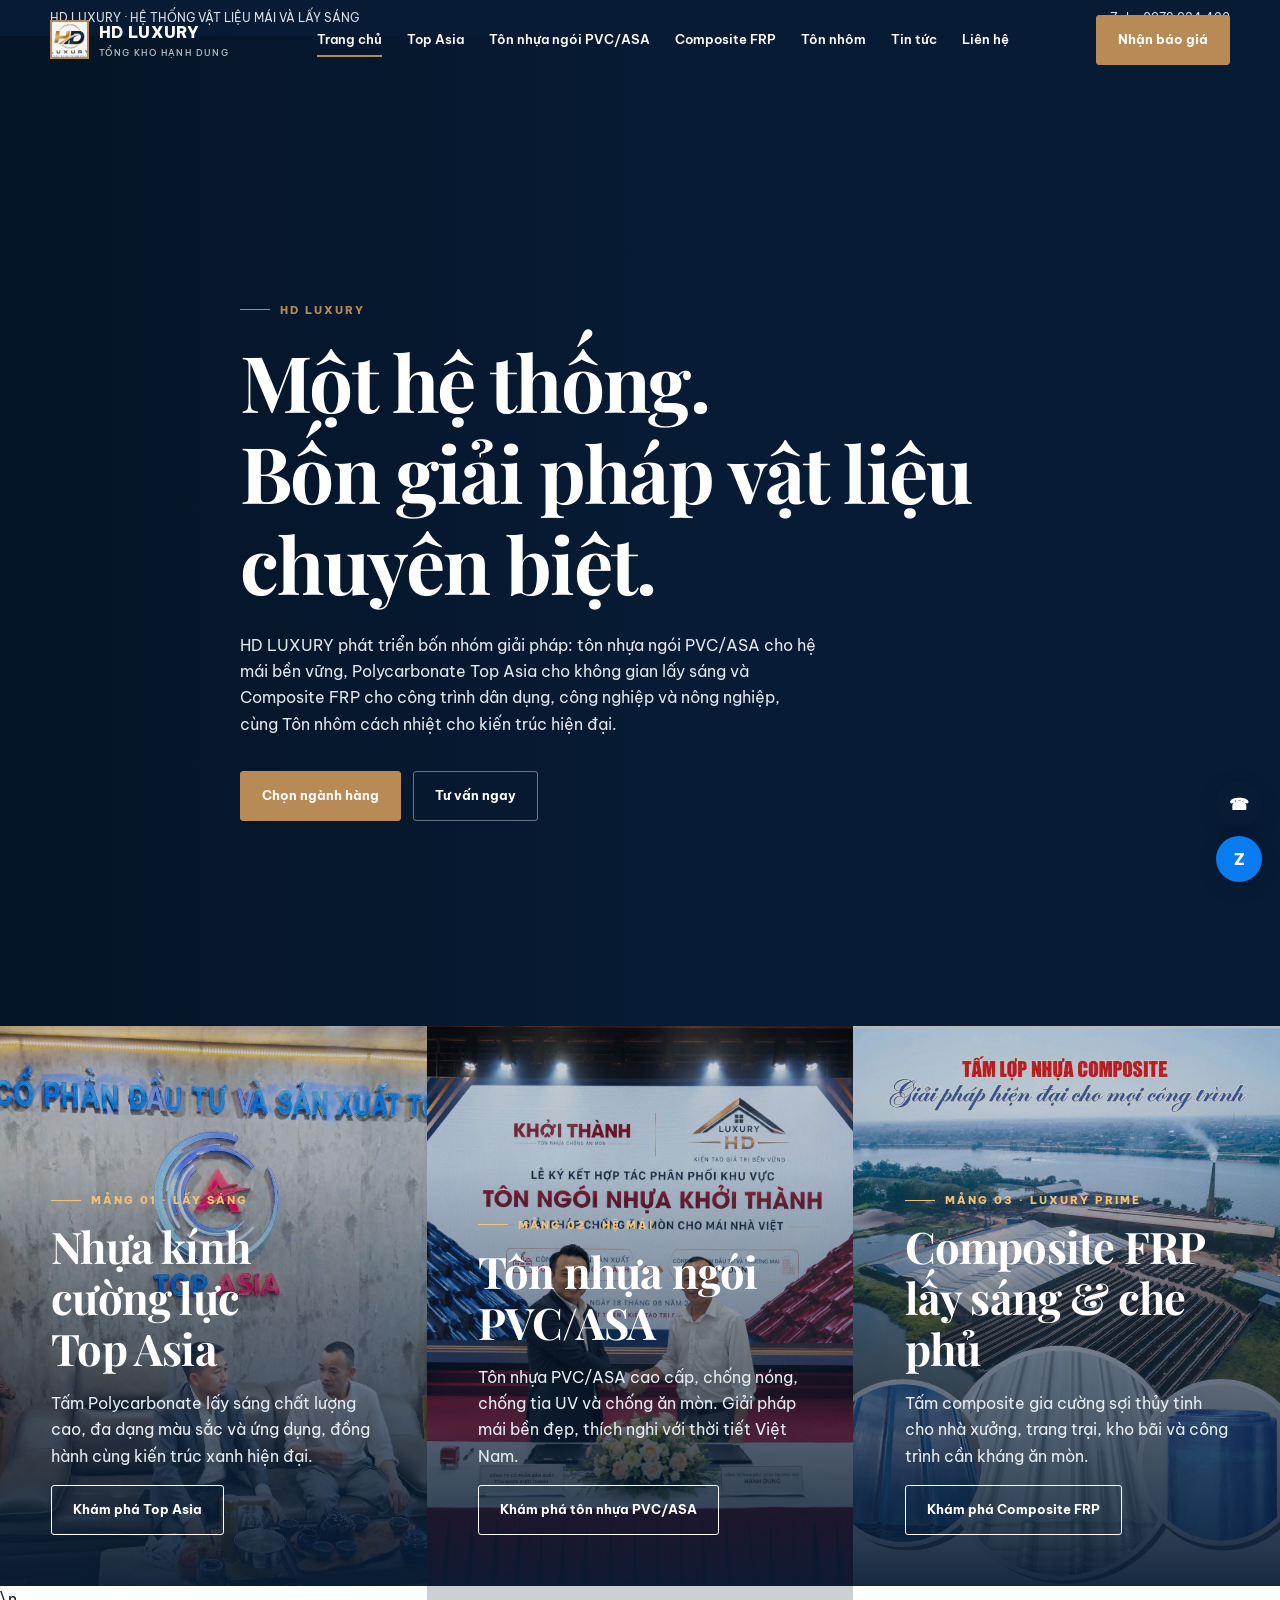
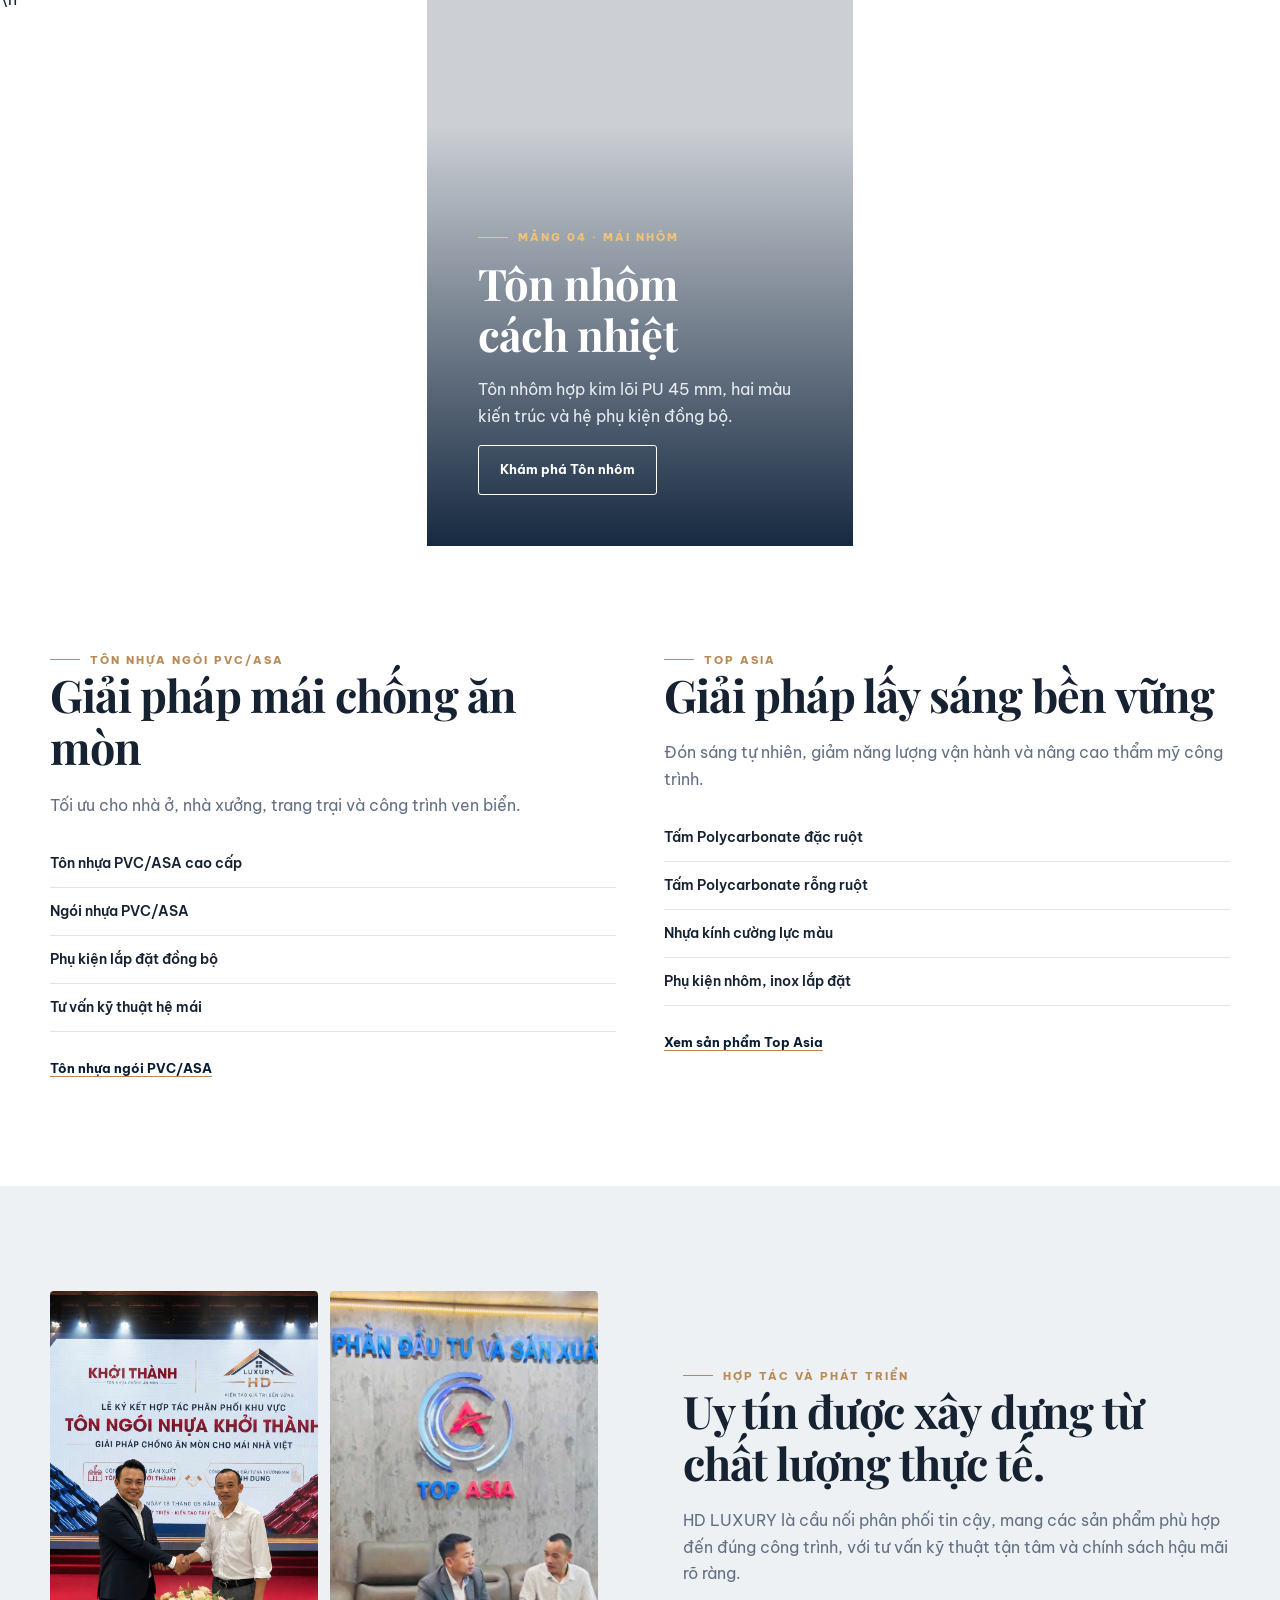
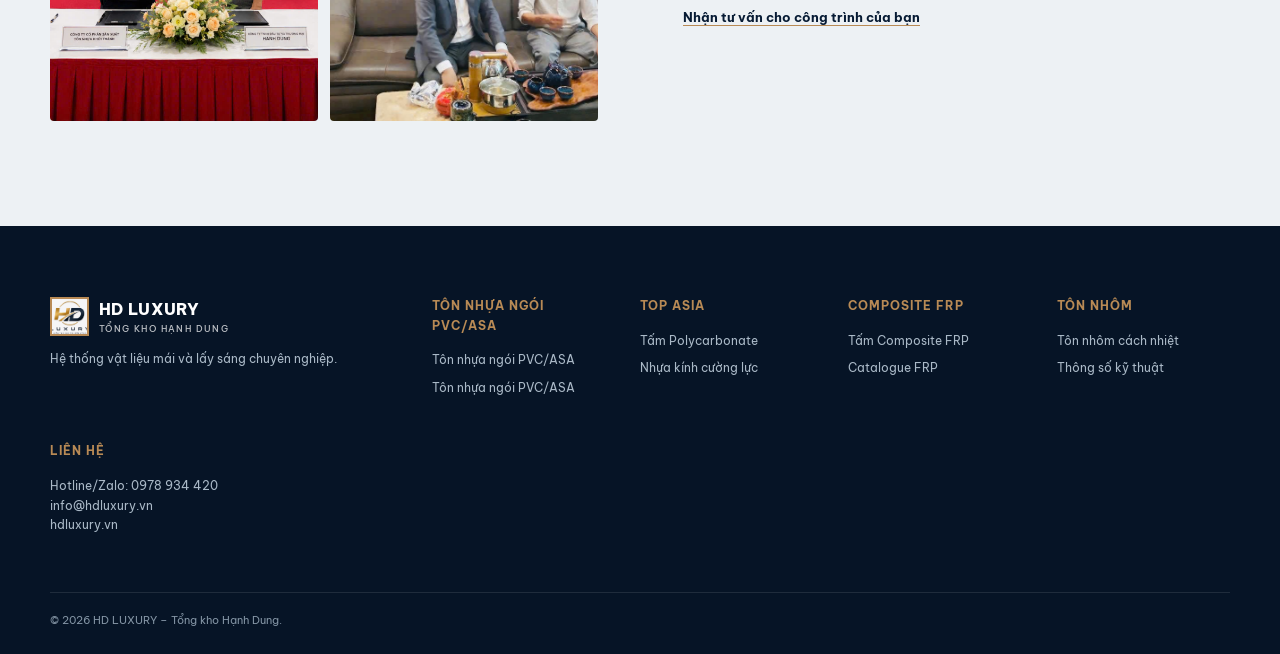
==== index.html @ 743b4749 "Add aluminum roofing to homepage" ====
<!doctype html>
<html lang="vi">
<head>
  <meta charset="utf-8">
  <meta name="viewport" content="width=device-width,initial-scale=1">
  <title>HD LUXURY | PVC/ASA, Polycarbonate, Composite FRP & Tôn nhôm</title>
  <meta name="description" content="HD LUXURY cung cấp tôn nhựa ngói PVC/ASA, tấm Polycarbonate Top Asia và Composite FRP cho công trình dân dụng, công nghiệp và nông nghiệp.">
  <link rel="canonical" href="https://hdluxury.vn/">
  <meta property="og:title" content="HD LUXURY | Bốn giải pháp vật liệu chuyên biệt">
  <meta property="og:description" content="Tôn nhựa ngói PVC/ASA, Polycarbonate Top Asia và Composite FRP cho mái và công trình lấy sáng.">
  <meta property="og:type" content="website">
  <meta property="og:image" content="https://hdluxury.vn/assets/composite-frp-cover.jpg">
  <link rel="stylesheet" href="styles.css">
  <style>
    .business-split{display:grid;grid-template-columns:repeat(3,minmax(0,1fr));min-height:650px}
    .business{position:relative;isolation:isolate;color:#fff;display:flex;align-items:end;padding:clamp(28px,4vw,64px);overflow:hidden}
    .business:before{content:'';position:absolute;inset:0;z-index:-1;background:linear-gradient(0deg,#071b34ef,#071b3435 75%)}
    .business:after{content:'';position:absolute;inset:0;z-index:-2;background:center/cover no-repeat;transition:transform .5s}
    .business:hover:after{transform:scale(1.04)}
    .business.khoi-thanh:after{background-image:url('assets/luxury-prime-asa.jpg')}
    .business.top-asia:after{background-image:url('assets/top-asia-hop-tac.jpg')}
    .business.composite-frp:after{background-image:url('assets/composite-frp/hero-composite.jpg')}
    .business .eyebrow{color:#f2c276}.business h2{font-size:clamp(30px,3.4vw,48px);margin:12px 0}.business p{max-width:450px;color:#e7edf2}.business .btn-outline{color:#fff;border-color:#fff}
    .two-columns{display:grid;grid-template-columns:1fr 1fr;gap:48px}.unit-list{list-style:none;padding:0;margin:22px 0}.unit-list li{border-bottom:1px solid var(--line);padding:12px 0;font-weight:600;font-size:14px}.footer-grid{grid-template-columns:2fr repeat(4,minmax(0,1fr))}
    @media(max-width:1000px){.business-split{grid-template-columns:1fr}.business{min-height:480px}.footer-grid{grid-template-columns:1fr 1fr}}
    @media(max-width:700px){.two-columns,.footer-grid{grid-template-columns:1fr}.business{min-height:510px}}
  </style>
</head>
<body>
  <div class="topbar"><div class="container"><span>HD LUXURY · HỆ THỐNG VẬT LIỆU MÁI VÀ LẤY SÁNG</span><span>Zalo: 0978 934 420</span></div></div>
  <header class="site-header"><nav class="nav container"><a class="logo" href="index.html"><b class="logo-mark">HD</b><span>HD LUXURY<small>TỔNG KHO HẠNH DUNG</small></span></a><div class="navlinks"><a class="active" href="index.html">Trang chủ</a><a href="khoi-thanh.html">Tôn nhựa ngói PVC/ASA</a><a href="top-asia.html">Top Asia</a><a href="composite-frp.html">Composite FRP</a><a href="ton-nhom.html">Tôn nhôm</a><a href="tin-tuc.html">Tin tức</a><a href="lien-he.html">Liên hệ</a></div><a class="btn" href="lien-he.html">Nhận báo giá</a><button class="mobile-toggle" aria-label="Mở menu">☰</button></nav></header>
  <main>
    <section class="hero"><div class="container hero-content"><div class="eyebrow">HD LUXURY</div><h1>Một hệ thống.<br>Bốn giải pháp vật liệu chuyên biệt.</h1><p>HD LUXURY phát triển bốn nhóm giải pháp: tôn nhựa ngói PVC/ASA cho hệ mái bền vững, Polycarbonate Top Asia cho không gian lấy sáng và Composite FRP cho công trình dân dụng, công nghiệp và nông nghiệp, cùng Tôn nhôm cách nhiệt cho kiến trúc hiện đại.</p><div class="hero-actions"><a class="btn" href="#thuong-hieu">Chọn ngành hàng</a><a class="btn btn-outline" href="lien-he.html">Tư vấn ngay</a></div></div></section>
    <section id="thuong-hieu" class="cta"><div class="business-split">
      <article class="business khoi-thanh"><div><div class="eyebrow">MẢNG 01 · HỆ MÁI</div><h2>Tôn nhựa ngói<br>PVC/ASA</h2><p>Tôn nhựa PVC/ASA cao cấp, chống nóng, chống tia UV và chống ăn mòn. Giải pháp mái bền đẹp, thích nghi với thời tiết Việt Nam.</p><a class="btn btn-outline" href="khoi-thanh.html">Khám phá tôn nhựa PVC/ASA</a></div></article>
      <article class="business top-asia"><div><div class="eyebrow">MẢNG 02 · LẤY SÁNG</div><h2>Nhựa kính cường lực<br>Top Asia</h2><p>Tấm Polycarbonate lấy sáng chất lượng cao, đa dạng màu sắc và ứng dụng, đồng hành cùng kiến trúc xanh hiện đại.</p><a class="btn btn-outline" href="top-asia.html">Khám phá Top Asia</a></div></article>
      <article class="business composite-frp"><div><div class="eyebrow">MẢNG 03 · LUXURY PRIME</div><h2>Composite FRP<br>lấy sáng & che phủ</h2><p>Tấm composite gia cường sợi thủy tinh cho nhà xưởng, trang trại, kho bãi và công trình cần kháng ăn mòn.</p><a class="btn btn-outline" href="composite-frp.html">Khám phá Composite FRP</a></div></article>\n      <article class="business ton-nhom"><div><div class="eyebrow">MẢNG 04 · MÁI NHÔM</div><h2>Tôn nhôm<br>cách nhiệt</h2><p>Tôn nhôm hợp kim lõi PU 45 mm, hai màu kiến trúc và hệ phụ kiện đồng bộ.</p><a class="btn btn-outline" href="ton-nhom.html">Khám phá Tôn nhôm</a></div></article>
    </div></section>
    <section><div class="container two-columns"><div><div class="eyebrow">Tôn nhựa ngói PVC/ASA</div><h2>Giải pháp mái chống ăn mòn</h2><p class="lead">Tối ưu cho nhà ở, nhà xưởng, trang trại và công trình ven biển.</p><ul class="unit-list"><li>Tôn nhựa PVC/ASA cao cấp</li><li>Ngói nhựa PVC/ASA</li><li>Phụ kiện lắp đặt đồng bộ</li><li>Tư vấn kỹ thuật hệ mái</li></ul><a class="text-link" href="khoi-thanh.html">Xem sản phẩm tôn nhựa PVC/ASA</a></div><div><div class="eyebrow">Top Asia</div><h2>Giải pháp lấy sáng bền vững</h2><p class="lead">Đón sáng tự nhiên, giảm năng lượng vận hành và nâng cao thẩm mỹ công trình.</p><ul class="unit-list"><li>Tấm Polycarbonate đặc ruột</li><li>Tấm Polycarbonate rỗng ruột</li><li>Nhựa kính cường lực màu</li><li>Phụ kiện nhôm, inox lắp đặt</li></ul><a class="text-link" href="top-asia.html">Xem sản phẩm Top Asia</a></div></div></section>
    <section class="intro"><div class="container intro-grid"><div class="image-frame"><img loading="lazy" alt="Lễ ký kết hợp tác phân phối khu vực" src="assets/ky-ket-khoi-thanh.jpg"></div><div><div class="eyebrow">Hợp tác và phát triển</div><h2>Uy tín được xây dựng từ chất lượng thực tế.</h2><p class="lead">HD LUXURY là cầu nối phân phối tin cậy, mang các sản phẩm phù hợp đến đúng công trình, với tư vấn kỹ thuật tận tâm và chính sách hậu mãi rõ ràng.</p><p><a class="text-link" href="lien-he.html">Nhận tư vấn cho công trình của bạn</a></p></div></div></section>
  </main>
  <footer class="footer"><div class="container footer-grid"><div><a class="logo" href="index.html"><b class="logo-mark">HD</b><span>HD LUXURY<small>TỔNG KHO HẠNH DUNG</small></span></a><p>Hệ thống vật liệu mái và lấy sáng chuyên nghiệp.</p></div><div><h4>Tôn nhựa ngói PVC/ASA</h4><ul><li><a href="khoi-thanh.html">Tôn nhựa PVC/ASA</a></li><li><a href="khoi-thanh.html">Ngói nhựa</a></li></ul></div><div><h4>Top Asia</h4><ul><li><a href="top-asia.html">Tấm Polycarbonate</a></li><li><a href="top-asia.html">Nhựa kính cường lực</a></li></ul></div><div><h4>Composite FRP</h4><ul><li><a href="composite-frp.html">Tấm Composite FRP</a></li><li><a href="documents/catalogue-composite-frp-hd-luxury.pdf" target="_blank" rel="noopener">Catalogue FRP</a></li></ul></div><div><h4>Tôn nhôm</h4><ul><li><a href="ton-nhom.html">Tôn nhôm cách nhiệt</a></li><li><a href="ton-nhom.html#thong-so">Thông số kỹ thuật</a></li></ul></div><div><h4>Liên hệ</h4><p>Hotline/Zalo: 0978 934 420<br><a href="mailto:info@hdluxury.vn">info@hdluxury.vn</a><br><a href="https://hdluxury.vn/">hdluxury.vn</a></p></div></div><div class="container copyright">© 2026 HD LUXURY – Tổng kho Hạnh Dung.</div></footer>
  <aside class="floating"><a class="call" href="tel:0978934420" aria-label="Gọi điện">☎</a><a class="zalo" href="https://zalo.me/0978934420" target="_blank" rel="noopener" aria-label="Zalo">Z</a></aside>
  <script src="script.js"></script>
</body>
</html>
---- styles.css ----
﻿@import url('https://fonts.googleapis.com/css2?family=Be+Vietnam+Pro:wght@400;500;600;700;800&family=Playfair+Display:wght@600;700&display=swap');
:root{--navy:#071b34;--navy2:#0d2a4b;--gold:#b88a55;--silver:#edf1f4;--ink:#162231;--muted:#637083;--line:#dfe5ea;--white:#fff;--r:18px}*{box-sizing:border-box}html{scroll-behavior:smooth}body{margin:0;font-family:'Be Vietnam Pro',sans-serif;color:var(--ink);line-height:1.65;background:#fff}a{text-decoration:none;color:inherit}img{max-width:100%;display:block}button,input,select,textarea{font:inherit}.container{width:min(1180px,calc(100% - 40px));margin:auto}.topbar{background:var(--navy);color:#d9e0e8;font-size:12px;padding:8px 0}.topbar .container{display:flex;justify-content:space-between;gap:20px}.site-header{height:80px;position:fixed;z-index:30;top:0;width:100%;color:#fff;transition:.3s}.site-header.scrolled{height:68px;background:#fff;color:var(--navy);box-shadow:0 4px 20px #06142612}.nav{height:100%;display:flex;align-items:center;justify-content:space-between}.logo{display:flex;align-items:center;gap:10px;font-weight:800;letter-spacing:.3px}.logo-mark{width:39px;height:39px;border:2px solid var(--gold);display:grid;place-items:center;color:transparent;font-family:serif;font-size:22px;background:url('assets/logo-luxury-hd.jpg') center 35%/210% auto no-repeat}.hero{background:linear-gradient(90deg,#041324e8 0%,#071b3494 56%,#071b342e 100%),url('assets/luxury-prime-asa.jpg') center 42%/cover}.hero video{display:none}.logo small{display:block;font-weight:500;font-size:9px;letter-spacing:1.4px;color:inherit;opacity:.72}.navlinks{display:flex;gap:25px;align-items:center;font-size:13px;font-weight:600}.navlinks a{padding:8px 0;position:relative}.navlinks a:after{content:'';height:2px;width:0;position:absolute;bottom:2px;left:0;background:var(--gold);transition:.2s}.navlinks a:hover:after,.navlinks a.active:after{width:100%}.btn{display:inline-flex;align-items:center;justify-content:center;gap:8px;border:1px solid var(--gold);padding:13px 21px;border-radius:3px;background:var(--gold);color:#fff;font-size:13px;font-weight:700;transition:.25s;cursor:pointer}.btn:hover{background:#9c6f40;border-color:#9c6f40;transform:translateY(-2px)}.btn-outline{background:transparent;color:inherit}.hero{min-height:100vh;background:var(--navy);position:relative;isolation:isolate;display:grid;align-items:end;color:white;overflow:hidden}.hero video,.hero:after{position:absolute;inset:0;width:100%;height:100%;object-fit:cover}.hero:after{content:'';background:linear-gradient(90deg,#041324df 0%,#071b348c 53%,#071b3429 100%);z-index:-1}.hero video{z-index:-2}.hero-content{padding:160px 0 100px;max-width:800px}.eyebrow{font-size:11px;letter-spacing:2px;text-transform:uppercase;color:var(--gold);font-weight:800;display:flex;align-items:center;gap:10px}.eyebrow:before{content:'';height:1px;width:30px;background:currentColor}h1,h2,h3{line-height:1.17;margin:0}h1{font-family:'Playfair Display',serif;font-size:clamp(43px,6.2vw,78px);margin:17px 0 22px;letter-spacing:-1.6px}h2{font-family:'Playfair Display',serif;font-size:clamp(30px,3.5vw,47px);letter-spacing:-.8px}.hero p{max-width:580px;color:#e1e8ee;font-size:16px}.hero-actions{display:flex;gap:12px;margin-top:34px;flex-wrap:wrap}.hero .btn-outline{color:#fff;border-color:#ffffff66}.hero-stats{position:absolute;bottom:0;right:max(20px,calc((100% - 1180px)/2));display:flex;background:#ffffffed;color:var(--navy)}.hero-stats div{padding:17px 26px;border-left:1px solid var(--line);min-width:132px;font-size:11px}.hero-stats strong{display:block;font-size:22px;font-family:'Playfair Display',serif;color:var(--gold)}section{padding:105px 0}.lead{color:var(--muted);max-width:610px;margin:18px 0 0}.split-title{display:flex;align-items:end;justify-content:space-between;gap:30px;margin-bottom:43px}.text-link{color:var(--navy);font-weight:700;font-size:13px;border-bottom:1px solid var(--gold)}.product-grid{display:grid;grid-template-columns:repeat(4,1fr);gap:18px}.product-card{background:#fff;border:1px solid var(--line);border-radius:var(--r);overflow:hidden;transition:.3s}.product-card:hover{transform:translateY(-6px);box-shadow:0 15px 35px #0a203415}.product-card img{aspect-ratio:1.15;object-fit:cover}.card-content{padding:20px}.tag{font-size:10px;letter-spacing:1px;color:var(--gold);font-weight:800;text-transform:uppercase}.card-content h3{font-size:17px;margin:7px 0}.card-content p{font-size:13px;color:var(--muted);margin:0 0 12px}.arrow{font-size:20px;color:var(--gold)}.intro{background:var(--silver)}.intro-grid{display:grid;grid-template-columns:1fr 1fr;align-items:center;gap:85px}.image-frame{position:relative}.image-frame img{border-radius:4px;height:530px;width:100%;object-fit:cover}.image-frame:after{content:'';position:absolute;border:1px solid var(--gold);width:75%;height:83%;left:-18px;bottom:-18px;z-index:-1}.numbers{display:grid;grid-template-columns:repeat(3,1fr);margin-top:32px;border-top:1px solid #ced6dc}.numbers div{padding:17px 10px 0 0}.numbers strong{font:700 31px 'Playfair Display';color:var(--navy);display:block}.numbers span{font-size:11px;color:var(--muted)}.feature-bar{background:var(--navy);color:#fff;padding:40px 0}.feature-grid{display:grid;grid-template-columns:repeat(4,1fr);gap:28px}.feature{display:flex;gap:13px}.feature i{width:39px;height:39px;display:grid;place-items:center;border:1px solid #ffffff3b;color:var(--gold);font-style:normal;font-size:19px}.feature strong{font-size:13px;display:block}.feature span{font-size:11px;color:#bdc8d4;display:block}.projects{display:grid;grid-template-columns:1.35fr 1fr 1fr;gap:16px}.project{height:350px;position:relative;overflow:hidden;border-radius:4px;background:var(--navy)}.project:first-child{height:500px;grid-row:span 2}.project img{width:100%;height:100%;object-fit:cover;transition:.5s}.project:hover img{transform:scale(1.05)}.project:after{content:'';position:absolute;inset:40% 0 0;background:linear-gradient(transparent,#071b34d9)}.project-label{position:absolute;z-index:1;bottom:22px;left:22px;color:#fff}.project-label small{font-size:10px;color:#d4ae80;text-transform:uppercase;letter-spacing:1px}.project-label h3{font-size:17px;margin-top:4px}.cta{padding:0}.cta-inner{background:linear-gradient(105deg,var(--navy),#17446d),url('https://images.unsplash.com/photo-1503387762-592deb58ef4e?auto=format&fit=crop&w=1800&q=80') center/cover;background-blend-mode:overlay;color:white;padding:70px 8%;display:flex;align-items:center;justify-content:space-between;gap:25px}.cta h2{max-width:600px}.cta p{color:#cfdae4}.news-grid{display:grid;grid-template-columns:1.6fr 1fr 1fr;gap:19px}.article{border-bottom:1px solid var(--line);padding-bottom:14px}.article img{aspect-ratio:1.55;object-fit:cover;border-radius:5px;margin-bottom:16px}.article:first-child img{aspect-ratio:1.7}.article time{font-size:11px;color:var(--gold);font-weight:700}.article h3{font-size:16px;margin:5px 0}.article p{font-size:13px;color:var(--muted);margin:4px 0}.footer{background:#061426;color:#d5dee7;padding:70px 0 25px}.footer-grid{display:grid;grid-template-columns:1.5fr 1fr 1fr 1.1fr;gap:35px}.footer .logo{color:#fff}.footer p,.footer li{font-size:12px;color:#aab9c7}.footer h4{font-size:12px;text-transform:uppercase;letter-spacing:1px;color:var(--gold);margin:0 0 15px}.footer ul{list-style:none;margin:0;padding:0}.footer li{margin:8px 0}.copyright{margin-top:45px;border-top:1px solid #ffffff1a;padding-top:18px;font-size:11px;color:#8394a4}.floating{position:fixed;z-index:20;right:18px;bottom:18px;display:grid;gap:9px}.floating a{width:46px;height:46px;border-radius:50%;display:grid;place-items:center;color:white;font-weight:800;box-shadow:0 5px 18px #0014263d}.call{background:var(--navy)}.zalo{background:#087cf0}.mess{background:#1686fb}.page-hero{height:430px;background:linear-gradient(#041324ba,#041324ba),url('assets/ky-ket-khoi-thanh.jpg') center/cover;color:#fff;display:grid;align-items:end}.page-hero .container{padding-bottom:65px}.page-hero h1{font-size:55px;margin:10px 0}.breadcrumb{font-size:12px;color:#d6e0e7}.breadcrumb a{color:#d5ad80}.section-small{padding:75px 0}.form-area{background:var(--silver)}.form-grid{display:grid;grid-template-columns:1fr 1fr;gap:45px}.form-card{background:#fff;padding:32px;border-radius:7px;box-shadow:0 8px 30px #0014260c}.field{width:100%;border:1px solid var(--line);padding:12px;margin-bottom:12px;border-radius:3px;outline:none}.field:focus{border-color:var(--gold)}.filters{display:flex;gap:9px;flex-wrap:wrap;margin-bottom:30px}.filter{background:#fff;border:1px solid var(--line);padding:9px 14px;font-size:12px;cursor:pointer}.filter.active,.filter:hover{background:var(--navy);color:#fff;border-color:var(--navy)}.search{max-width:360px;padding:11px 14px;border:1px solid var(--line);width:100%;margin-bottom:25px}.map{height:370px;background:linear-gradient(#071b3466,#071b3466),url('https://images.unsplash.com/photo-1517245386807-bb43f82c33c4?auto=format&fit=crop&w=1400&q=80') center/cover;display:grid;place-items:center;color:#fff;text-align:center}.map div{background:#071b34e6;padding:25px}.mobile-toggle{display:none;background:none;border:0;color:inherit;font-size:25px}@media(max-width:850px){.navlinks{display:none}.navlinks.open{display:flex;position:absolute;top:68px;left:0;right:0;padding:20px;background:#fff;color:var(--navy);flex-direction:column;align-items:flex-start;box-shadow:0 10px 20px #0001}.mobile-toggle{display:block}.topbar{display:none}.site-header{height:68px}.product-grid{grid-template-columns:repeat(2,1fr)}.intro-grid,.form-grid{grid-template-columns:1fr;gap:35px}.image-frame img{height:370px}.feature-grid{grid-template-columns:repeat(2,1fr)}.projects{grid-template-columns:1fr 1fr}.project:first-child{grid-column:span 2;height:390px}.news-grid{grid-template-columns:1fr 1fr}.article:first-child{grid-column:span 2}.footer-grid{grid-template-columns:1fr 1fr}.hero-stats{display:none}section{padding:75px 0}}@media(max-width:520px){.container{width:min(100% - 28px,1180px)}h1{font-size:43px}.hero-content{padding-top:130px}.product-grid,.feature-grid,.news-grid,.projects,.footer-grid{grid-template-columns:1fr}.project:first-child,.article:first-child{grid-column:auto}.project,.project:first-child{height:270px}.split-title{align-items:start;flex-direction:column;gap:12px}.cta-inner{padding:52px 28px;align-items:flex-start;flex-direction:column}.numbers{grid-template-columns:1fr 1fr}.page-hero{height:340px}.page-hero h1{font-size:42px}.footer-grid{gap:22px}}




.business.khoi-thanh:after{background-image:url('assets/ky-ket-khoi-thanh-moi.jpg')!important}
.business-split{grid-template-columns:1fr}.business.top-asia{order:-1}.business-split .business{min-height:560px}
.intro .image-frame{display:grid;grid-template-columns:repeat(2,minmax(0,1fr));gap:12px}.intro .image-frame img{height:430px}@media(max-width:700px){.intro .image-frame{grid-template-columns:1fr}.intro .image-frame img{height:330px}}
.footer-contact{display:flex;justify-content:center;flex-wrap:wrap;gap:10px;padding:18px 20px 0;color:#c5cfda;font-size:13px}.footer-contact a{color:#fff;text-decoration:none}.footer-contact a:hover{text-decoration:underline}.footer .copyright a{color:inherit}
.quote-form label{display:block;margin:2px 0 6px;font-size:12px;font-weight:700;color:var(--navy)}.quote-form .btn{width:100%;min-height:48px}.form-note{margin:13px 0 0;color:var(--muted);font-size:11px;line-height:1.55}.form-honeypot{position:absolute!important;left:-10000px!important;width:1px!important;height:1px!important;overflow:hidden!important}.thank-you{min-height:calc(100vh - 120px);display:grid;place-items:center;background:var(--silver);padding-top:150px}.thank-you-card{width:min(650px,100%);padding:48px;background:#fff;border-radius:8px;box-shadow:0 12px 35px #00142612;text-align:center}.thank-you-card .eyebrow{justify-content:center}.thank-you-card h1{font-size:clamp(34px,5vw,54px);color:var(--navy)}.thank-you-card p{color:var(--muted)}.thank-you-actions{display:flex;justify-content:center;gap:12px;flex-wrap:wrap;margin-top:28px}@media(max-width:520px){.form-card{padding:24px 18px}.thank-you{padding-top:110px}.thank-you-card{padding:34px 20px}.thank-you-actions .btn{width:100%}}

/* Composite FRP */
body.frp-page{overflow-x:hidden}.frp-page .site-header{position:fixed}.frp-hero{min-height:760px;padding:0;position:relative;display:grid;align-items:end;color:#fff;background:linear-gradient(90deg,#031426ee 0%,#071b34b8 54%,#071b3438 100%),url('assets/composite-frp/hero-composite.jpg') center/cover}.frp-hero-content{padding:175px 0 145px}.frp-kicker{display:inline-flex;align-items:center;gap:10px;color:#e6bf89;font-size:11px;font-weight:800;letter-spacing:2px}.frp-kicker:before{content:'';width:32px;height:1px;background:currentColor}.frp-hero h1{max-width:850px;margin:18px 0 24px}.frp-hero p{max-width:690px;color:#e2e9ef;font-size:17px}.frp-contact-link{display:inline-flex;align-items:center;padding:12px 4px;border-bottom:1px solid #d2ad7d;color:#fff;font-size:13px;font-weight:700}.frp-hero-facts{position:absolute;right:max(20px,calc((100% - 1180px)/2));bottom:0;display:grid;grid-template-columns:repeat(3,1fr);max-width:760px;background:#fff;color:var(--navy);box-shadow:0 14px 40px #0014262c}.frp-hero-facts div{padding:22px 25px;border-left:1px solid var(--line)}.frp-hero-facts strong,.frp-hero-facts span{display:block}.frp-hero-facts strong{font:700 18px 'Playfair Display',serif;color:var(--gold)}.frp-hero-facts span{margin-top:4px;font-size:10px;color:var(--muted)}
.frp-intro{background:#fff}.frp-intro-grid{display:grid;grid-template-columns:1fr 1fr;gap:80px;align-items:center}.frp-intro-grid p:not(.lead){color:var(--muted);font-size:14px}.frp-inline-actions{display:flex;flex-wrap:wrap;gap:24px;margin-top:28px}.frp-feature-image{margin:0;position:relative}.frp-feature-image img{width:100%;height:520px;object-fit:cover}.frp-feature-image figcaption{position:absolute;left:20px;right:20px;bottom:18px;padding:12px 15px;background:#061a2ddb;color:#fff;font-size:12px}.frp-benefit-section{background:var(--silver)}.frp-benefit-grid{display:grid;grid-template-columns:repeat(3,1fr);gap:16px}.frp-benefit-grid article{min-height:215px;padding:27px;background:#fff;border-top:3px solid transparent;transition:.25s}.frp-benefit-grid article:hover{border-top-color:var(--gold);transform:translateY(-4px);box-shadow:0 12px 28px #00142612}.frp-benefit-grid span{color:var(--gold);font:700 14px 'Playfair Display',serif}.frp-benefit-grid h3{margin:20px 0 10px;color:var(--navy);font-size:19px}.frp-benefit-grid p{margin:0;color:var(--muted);font-size:13px}
.frp-products-section{background:#fff}.frp-product-grid{display:grid;grid-template-columns:repeat(3,1fr);gap:20px}.frp-product-card{overflow:hidden;background:#fff;border:1px solid var(--line);border-radius:5px}.frp-product-card img{width:100%;height:250px;object-fit:cover}.frp-product-card>div{padding:22px}.frp-product-card span{color:var(--gold);font-size:10px;font-weight:800;letter-spacing:1.2px}.frp-product-card h3{margin:7px 0 10px;color:var(--navy);font-size:18px}.frp-product-card p{margin:0;color:var(--muted);font-size:13px}.frp-spec-section{background:var(--navy);color:#fff}.frp-spec-grid{display:grid;grid-template-columns:.8fr 1.2fr;gap:70px;align-items:start}.frp-spec-section h2{color:#fff}.frp-spec-section .lead{color:#c9d5df;margin-bottom:28px}.frp-spec-list{border-top:1px solid #ffffff2b}.frp-spec-list div{display:grid;grid-template-columns:.85fr 1.15fr;gap:20px;padding:17px 0;border-bottom:1px solid #ffffff2b}.frp-spec-list b{color:#f0c990;font-size:13px}.frp-spec-list span{color:#d2dce5;font-size:12px}
.frp-application-section{background:#fff}.frp-application-grid{display:grid;grid-template-columns:1.2fr .8fr;gap:22px}.frp-application-main{margin:0;position:relative;min-height:560px;overflow:hidden}.frp-application-main img{width:100%;height:100%;position:absolute;inset:0;object-fit:cover}.frp-application-main:after{content:'';position:absolute;inset:45% 0 0;background:linear-gradient(transparent,#061a2de8)}.frp-application-main figcaption{position:absolute;z-index:1;left:30px;right:30px;bottom:28px;color:#fff}.frp-application-main b,.frp-application-main span{display:block}.frp-application-main b{font:700 25px 'Playfair Display',serif}.frp-application-main span{margin-top:6px;color:#dce5ec;font-size:13px}.frp-application-list{display:grid;grid-template-columns:1fr 1fr;gap:14px}.frp-application-list article{padding:24px;background:var(--silver);border-bottom:2px solid var(--gold)}.frp-application-list b{color:var(--navy);font-size:14px}.frp-application-list p{margin:9px 0 0;color:var(--muted);font-size:12px}.frp-process-section{background:#f8f5ef}.frp-process-section h2{margin-bottom:35px}.frp-process{display:grid;grid-template-columns:repeat(4,1fr);gap:1px;background:#d8dfe5}.frp-process>div{padding:27px;background:#fff}.frp-process span,.frp-process b{display:block}.frp-process span{margin-bottom:30px;color:var(--gold);font:700 26px 'Playfair Display',serif}.frp-process b{color:var(--navy);font-size:14px}.frp-process p{margin:9px 0 0;color:var(--muted);font-size:12px}.frp-catalogue-section{padding:0;background:#fff}.frp-catalogue-card{padding:70px 6%;display:flex;align-items:center;justify-content:space-between;gap:40px;background:linear-gradient(105deg,#edf1f4,#e6ded0)}.frp-catalogue-card>div:first-child{max-width:680px}.frp-catalogue-card p{margin:0;color:var(--muted)}.frp-catalogue-actions{display:flex;flex-direction:column;gap:10px;min-width:220px}.frp-catalogue-actions .btn-outline{color:var(--navy)}.frp-page .footer-grid{grid-template-columns:1.6fr 1fr 1fr 1.2fr}
@media(max-width:950px){.frp-hero{min-height:700px}.frp-hero-facts{left:20px;right:20px;max-width:none}.frp-intro-grid,.frp-spec-grid{grid-template-columns:1fr;gap:45px}.frp-benefit-grid,.frp-product-grid{grid-template-columns:repeat(2,1fr)}.frp-application-grid{grid-template-columns:1fr}.frp-application-main{min-height:430px}.frp-process{grid-template-columns:repeat(2,1fr)}.frp-page .footer-grid{grid-template-columns:1fr 1fr}}
@media(max-width:700px){.frp-page .logo small{display:none}.frp-hero{min-height:690px;background-position:58% center}.frp-hero-content{padding:135px 0 205px}.frp-hero h1{font-size:43px}.frp-hero p{font-size:15px}.frp-hero .hero-actions .btn{width:100%}.frp-contact-link{justify-content:center;width:100%}.frp-hero-facts{grid-template-columns:1fr}.frp-hero-facts div{padding:11px 16px;border-left:0;border-top:1px solid var(--line)}.frp-hero-facts strong{font-size:15px}.frp-hero-facts span{font-size:9px}.frp-intro-grid{gap:32px}.frp-feature-image img{height:360px}.frp-benefit-grid,.frp-product-grid,.frp-application-list,.frp-process,.frp-page .footer-grid{grid-template-columns:1fr}.frp-benefit-grid article{min-height:auto}.frp-product-card img{height:230px}.frp-spec-list div{grid-template-columns:1fr;gap:5px}.frp-application-main{min-height:360px}.frp-catalogue-card{padding:48px 24px;align-items:stretch;flex-direction:column}.frp-catalogue-actions{min-width:0}.frp-catalogue-actions .btn{width:100%}.frp-page .floating{bottom:12px;right:12px}.frp-page .floating a{width:42px;height:42px}}
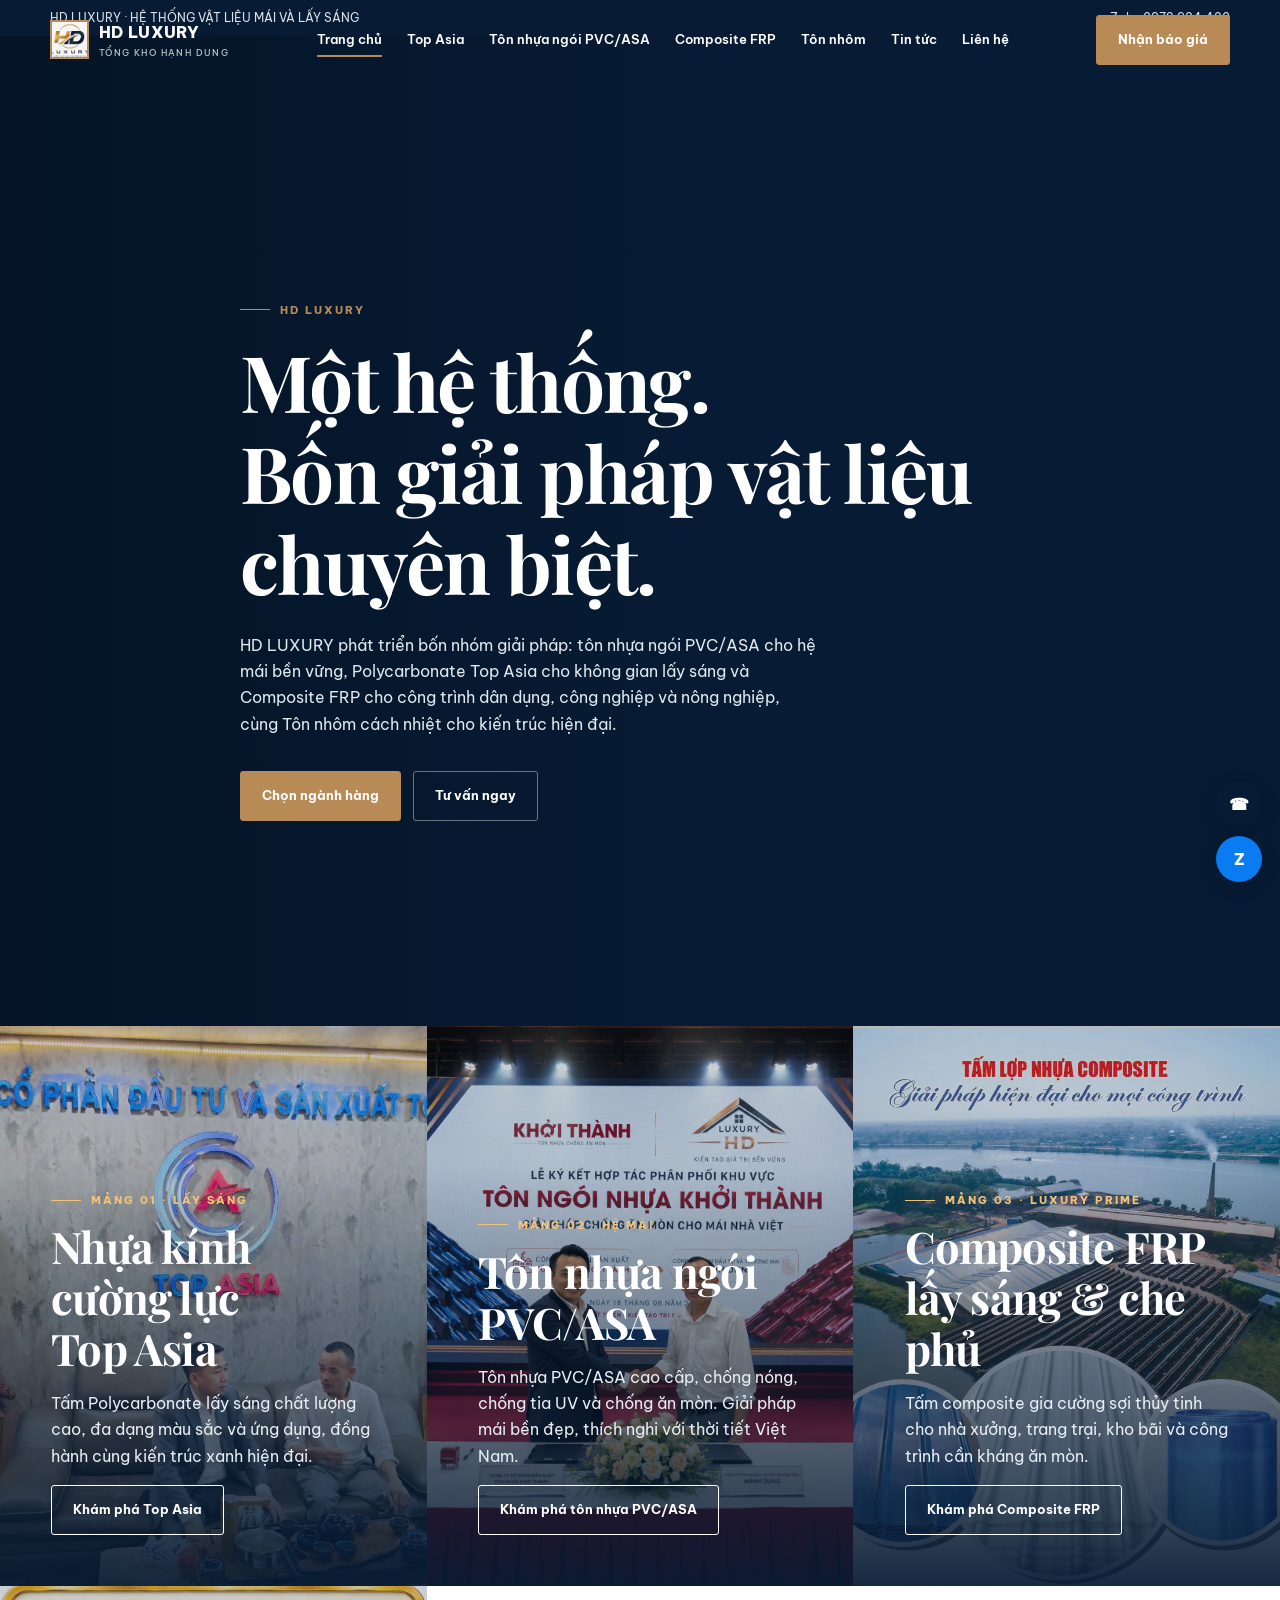
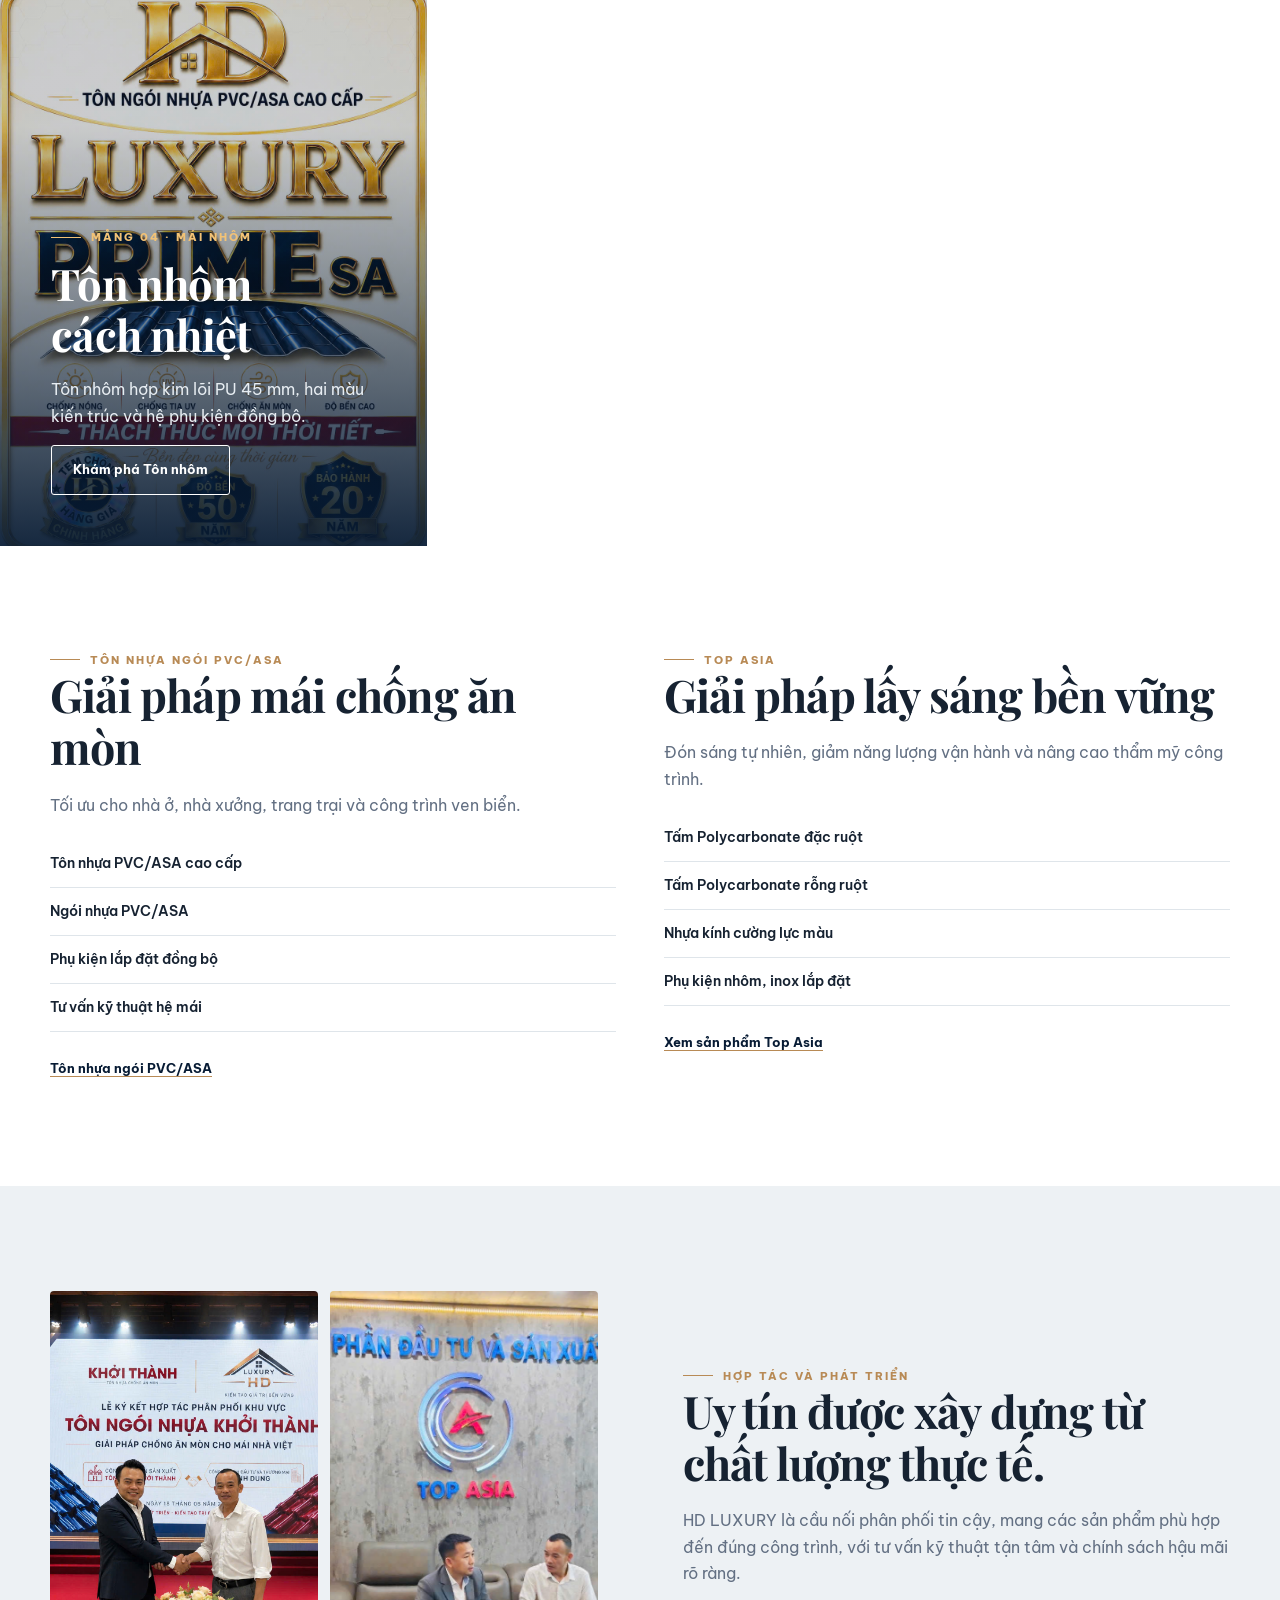
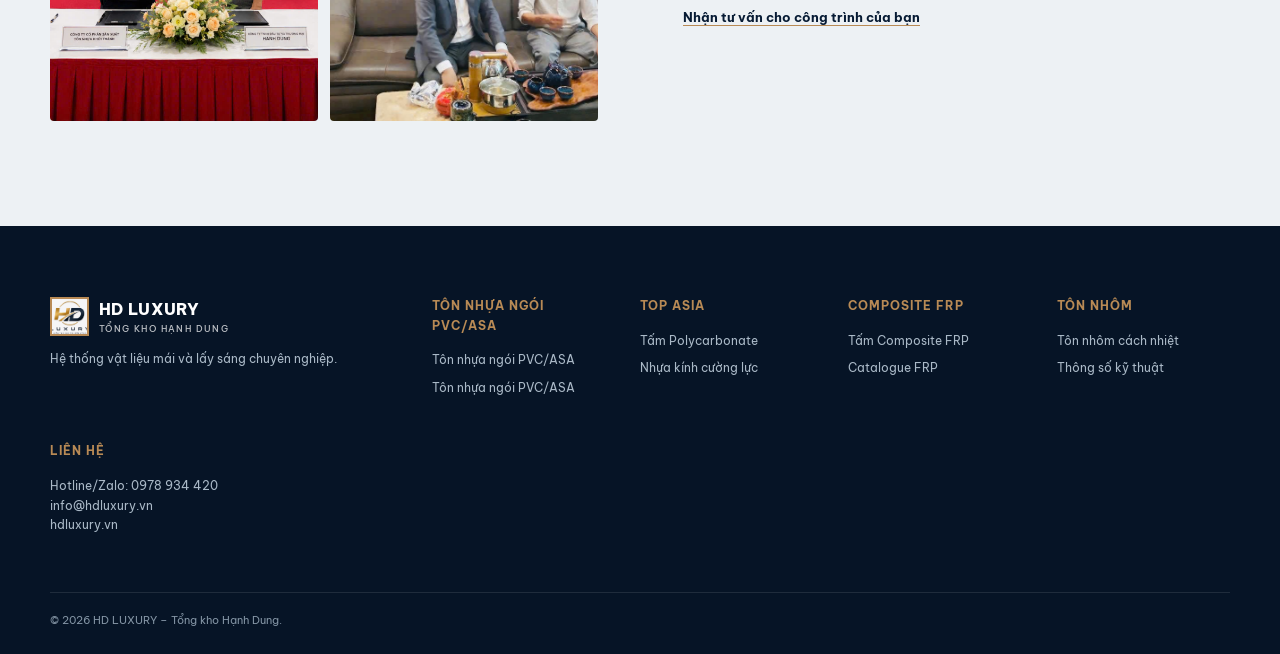
==== commit cb2bc1a0: "Normalize aluminum catalog markup" ====
--- a/index.html
+++ b/index.html
@@ -34,7 +34,8 @@
     <section id="thuong-hieu" class="cta"><div class="business-split">
       <article class="business khoi-thanh"><div><div class="eyebrow">MẢNG 01 · HỆ MÁI</div><h2>Tôn nhựa ngói<br>PVC/ASA</h2><p>Tôn nhựa PVC/ASA cao cấp, chống nóng, chống tia UV và chống ăn mòn. Giải pháp mái bền đẹp, thích nghi với thời tiết Việt Nam.</p><a class="btn btn-outline" href="khoi-thanh.html">Khám phá tôn nhựa PVC/ASA</a></div></article>
       <article class="business top-asia"><div><div class="eyebrow">MẢNG 02 · LẤY SÁNG</div><h2>Nhựa kính cường lực<br>Top Asia</h2><p>Tấm Polycarbonate lấy sáng chất lượng cao, đa dạng màu sắc và ứng dụng, đồng hành cùng kiến trúc xanh hiện đại.</p><a class="btn btn-outline" href="top-asia.html">Khám phá Top Asia</a></div></article>
-      <article class="business composite-frp"><div><div class="eyebrow">MẢNG 03 · LUXURY PRIME</div><h2>Composite FRP<br>lấy sáng & che phủ</h2><p>Tấm composite gia cường sợi thủy tinh cho nhà xưởng, trang trại, kho bãi và công trình cần kháng ăn mòn.</p><a class="btn btn-outline" href="composite-frp.html">Khám phá Composite FRP</a></div></article>\n      <article class="business ton-nhom"><div><div class="eyebrow">MẢNG 04 · MÁI NHÔM</div><h2>Tôn nhôm<br>cách nhiệt</h2><p>Tôn nhôm hợp kim lõi PU 45 mm, hai màu kiến trúc và hệ phụ kiện đồng bộ.</p><a class="btn btn-outline" href="ton-nhom.html">Khám phá Tôn nhôm</a></div></article>
+      <article class="business composite-frp"><div><div class="eyebrow">MẢNG 03 · LUXURY PRIME</div><h2>Composite FRP<br>lấy sáng & che phủ</h2><p>Tấm composite gia cường sợi thủy tinh cho nhà xưởng, trang trại, kho bãi và công trình cần kháng ăn mòn.</p><a class="btn btn-outline" href="composite-frp.html">Khám phá Composite FRP</a></div></article>
+      <article class="business ton-nhom"><div><div class="eyebrow">MẢNG 04 · MÁI NHÔM</div><h2>Tôn nhôm<br>cách nhiệt</h2><p>Tôn nhôm hợp kim lõi PU 45 mm, hai màu kiến trúc và hệ phụ kiện đồng bộ.</p><a class="btn btn-outline" href="ton-nhom.html">Khám phá Tôn nhôm</a></div></article>
     </div></section>
     <section><div class="container two-columns"><div><div class="eyebrow">Tôn nhựa ngói PVC/ASA</div><h2>Giải pháp mái chống ăn mòn</h2><p class="lead">Tối ưu cho nhà ở, nhà xưởng, trang trại và công trình ven biển.</p><ul class="unit-list"><li>Tôn nhựa PVC/ASA cao cấp</li><li>Ngói nhựa PVC/ASA</li><li>Phụ kiện lắp đặt đồng bộ</li><li>Tư vấn kỹ thuật hệ mái</li></ul><a class="text-link" href="khoi-thanh.html">Xem sản phẩm tôn nhựa PVC/ASA</a></div><div><div class="eyebrow">Top Asia</div><h2>Giải pháp lấy sáng bền vững</h2><p class="lead">Đón sáng tự nhiên, giảm năng lượng vận hành và nâng cao thẩm mỹ công trình.</p><ul class="unit-list"><li>Tấm Polycarbonate đặc ruột</li><li>Tấm Polycarbonate rỗng ruột</li><li>Nhựa kính cường lực màu</li><li>Phụ kiện nhôm, inox lắp đặt</li></ul><a class="text-link" href="top-asia.html">Xem sản phẩm Top Asia</a></div></div></section>
     <section class="intro"><div class="container intro-grid"><div class="image-frame"><img loading="lazy" alt="Lễ ký kết hợp tác phân phối khu vực" src="assets/ky-ket-khoi-thanh.jpg"></div><div><div class="eyebrow">Hợp tác và phát triển</div><h2>Uy tín được xây dựng từ chất lượng thực tế.</h2><p class="lead">HD LUXURY là cầu nối phân phối tin cậy, mang các sản phẩm phù hợp đến đúng công trình, với tư vấn kỹ thuật tận tâm và chính sách hậu mãi rõ ràng.</p><p><a class="text-link" href="lien-he.html">Nhận tư vấn cho công trình của bạn</a></p></div></div></section>
--- a/styles.css
+++ b/styles.css
@@ -17,3 +17,8 @@
 .frp-application-section{background:#fff}.frp-application-grid{display:grid;grid-template-columns:1.2fr .8fr;gap:22px}.frp-application-main{margin:0;position:relative;min-height:560px;overflow:hidden}.frp-application-main img{width:100%;height:100%;position:absolute;inset:0;object-fit:cover}.frp-application-main:after{content:'';position:absolute;inset:45% 0 0;background:linear-gradient(transparent,#061a2de8)}.frp-application-main figcaption{position:absolute;z-index:1;left:30px;right:30px;bottom:28px;color:#fff}.frp-application-main b,.frp-application-main span{display:block}.frp-application-main b{font:700 25px 'Playfair Display',serif}.frp-application-main span{margin-top:6px;color:#dce5ec;font-size:13px}.frp-application-list{display:grid;grid-template-columns:1fr 1fr;gap:14px}.frp-application-list article{padding:24px;background:var(--silver);border-bottom:2px solid var(--gold)}.frp-application-list b{color:var(--navy);font-size:14px}.frp-application-list p{margin:9px 0 0;color:var(--muted);font-size:12px}.frp-process-section{background:#f8f5ef}.frp-process-section h2{margin-bottom:35px}.frp-process{display:grid;grid-template-columns:repeat(4,1fr);gap:1px;background:#d8dfe5}.frp-process>div{padding:27px;background:#fff}.frp-process span,.frp-process b{display:block}.frp-process span{margin-bottom:30px;color:var(--gold);font:700 26px 'Playfair Display',serif}.frp-process b{color:var(--navy);font-size:14px}.frp-process p{margin:9px 0 0;color:var(--muted);font-size:12px}.frp-catalogue-section{padding:0;background:#fff}.frp-catalogue-card{padding:70px 6%;display:flex;align-items:center;justify-content:space-between;gap:40px;background:linear-gradient(105deg,#edf1f4,#e6ded0)}.frp-catalogue-card>div:first-child{max-width:680px}.frp-catalogue-card p{margin:0;color:var(--muted)}.frp-catalogue-actions{display:flex;flex-direction:column;gap:10px;min-width:220px}.frp-catalogue-actions .btn-outline{color:var(--navy)}.frp-page .footer-grid{grid-template-columns:1.6fr 1fr 1fr 1.2fr}
 @media(max-width:950px){.frp-hero{min-height:700px}.frp-hero-facts{left:20px;right:20px;max-width:none}.frp-intro-grid,.frp-spec-grid{grid-template-columns:1fr;gap:45px}.frp-benefit-grid,.frp-product-grid{grid-template-columns:repeat(2,1fr)}.frp-application-grid{grid-template-columns:1fr}.frp-application-main{min-height:430px}.frp-process{grid-template-columns:repeat(2,1fr)}.frp-page .footer-grid{grid-template-columns:1fr 1fr}}
 @media(max-width:700px){.frp-page .logo small{display:none}.frp-hero{min-height:690px;background-position:58% center}.frp-hero-content{padding:135px 0 205px}.frp-hero h1{font-size:43px}.frp-hero p{font-size:15px}.frp-hero .hero-actions .btn{width:100%}.frp-contact-link{justify-content:center;width:100%}.frp-hero-facts{grid-template-columns:1fr}.frp-hero-facts div{padding:11px 16px;border-left:0;border-top:1px solid var(--line)}.frp-hero-facts strong{font-size:15px}.frp-hero-facts span{font-size:9px}.frp-intro-grid{gap:32px}.frp-feature-image img{height:360px}.frp-benefit-grid,.frp-product-grid,.frp-application-list,.frp-process,.frp-page .footer-grid{grid-template-columns:1fr}.frp-benefit-grid article{min-height:auto}.frp-product-card img{height:230px}.frp-spec-list div{grid-template-columns:1fr;gap:5px}.frp-application-main{min-height:360px}.frp-catalogue-card{padding:48px 24px;align-items:stretch;flex-direction:column}.frp-catalogue-actions{min-width:0}.frp-catalogue-actions .btn{width:100%}.frp-page .floating{bottom:12px;right:12px}.frp-page .floating a{width:42px;height:42px}}
+
+/* Tôn nhôm LUXURY PUVINA */
+body.aluminum-page{overflow-x:hidden}.aluminum-page .site-header{position:fixed}.aluminum-hero{min-height:750px;padding:0;position:relative;display:grid;align-items:end;color:#fff;background:linear-gradient(90deg,#031426f2 0%,#071b34b8 55%,#071b3440 100%),url('assets/luxury-prime-asa-hero.jpg') center/cover}.aluminum-hero-content{padding:175px 0 145px}.aluminum-hero h1{max-width:850px;margin:18px 0 24px}.aluminum-hero p{max-width:690px;color:#e2e9ef;font-size:17px}.aluminum-facts{position:absolute;right:max(20px,calc((100% - 1180px)/2));bottom:0;display:grid;grid-template-columns:repeat(3,1fr);max-width:720px;background:#fff;color:var(--navy);box-shadow:0 14px 40px #0014262c}.aluminum-facts div{padding:22px 25px;border-left:1px solid var(--line)}.aluminum-facts strong,.aluminum-facts span{display:block}.aluminum-facts strong{font:700 18px 'Playfair Display',serif;color:var(--gold)}.aluminum-facts span{margin-top:4px;font-size:10px;color:var(--muted)}.aluminum-intro{display:grid;grid-template-columns:1fr 1fr;gap:75px;align-items:center}.aluminum-intro figure{margin:0}.aluminum-intro img{width:100%;height:520px;object-fit:cover}.aluminum-intro figcaption{margin-top:8px;color:var(--muted);font-size:11px}.aluminum-checks{padding:0;list-style:none}.aluminum-checks li{padding:11px 0 11px 28px;border-bottom:1px solid var(--line);position:relative;font-size:14px}.aluminum-checks li:before{content:'✓';position:absolute;left:0;color:var(--gold);font-weight:800}.aluminum-soft{background:var(--silver)}.aluminum-colors{display:grid;grid-template-columns:1fr 1fr;gap:20px}.aluminum-color{padding:30px;background:#fff;border-bottom:3px solid var(--gold)}.aluminum-color>span{display:block;width:100%;height:150px;margin-bottom:22px;background:linear-gradient(115deg,#667078,#252b30)}.aluminum-color.brown>span{background:linear-gradient(115deg,#7b5944,#35251e)}.aluminum-color h3{color:var(--navy)}.aluminum-color p{color:var(--muted);font-size:13px}.aluminum-spec-grid{display:grid;grid-template-columns:.8fr 1.2fr;gap:70px}.aluminum-spec-list{border-top:1px solid var(--line)}.aluminum-spec-list div{display:grid;grid-template-columns:.9fr 1.1fr;gap:20px;padding:17px 0;border-bottom:1px solid var(--line)}.aluminum-spec-list b{color:var(--navy);font-size:13px}.aluminum-spec-list span{color:var(--muted);font-size:13px}.aluminum-accessories{display:grid;grid-template-columns:repeat(3,1fr);gap:16px}.aluminum-accessories article{padding:25px;background:#fff}.aluminum-accessories h3{margin-top:0;color:var(--navy);font-size:16px}.aluminum-accessories p{margin-bottom:0;color:var(--muted);font-size:12px}.aluminum-apps{display:grid;grid-template-columns:repeat(3,1fr);gap:18px}.aluminum-apps article{padding:28px;border:1px solid var(--line)}.aluminum-apps span{color:var(--gold);font:700 25px 'Playfair Display',serif}.aluminum-apps h3{color:var(--navy)}.aluminum-apps p{color:var(--muted);font-size:13px}.aluminum-gallery{background:#fff}.aluminum-gallery-grid{display:grid;grid-template-columns:repeat(3,1fr);gap:16px}.aluminum-gallery figure{margin:0}.aluminum-gallery img{width:100%;height:300px;object-fit:cover}.aluminum-gallery figcaption{padding:12px 0;color:var(--navy);font-weight:700}.placeholder-note{padding:13px 16px;background:#fff6df;color:#6b5425;font-size:12px}.aluminum-cta{background:var(--navy);color:#fff}.aluminum-cta .container{display:flex;justify-content:space-between;align-items:center;gap:35px}.aluminum-cta h2{color:#fff}.aluminum-cta p{color:#c8d4df}.business.ton-nhom:after{background-image:url('assets/luxury-prime-asa-hero.jpg')}
+@media(max-width:950px){.aluminum-facts{left:20px;right:20px;max-width:none}.aluminum-intro,.aluminum-spec-grid{grid-template-columns:1fr;gap:40px}.aluminum-accessories{grid-template-columns:repeat(2,1fr)}.aluminum-gallery-grid{grid-template-columns:1fr 1fr}}
+@media(max-width:700px){.aluminum-hero{min-height:710px}.aluminum-hero-content{padding:135px 0 205px}.aluminum-hero h1{font-size:42px}.aluminum-facts{grid-template-columns:1fr}.aluminum-facts div{padding:11px 16px;border-left:0;border-top:1px solid var(--line)}.aluminum-colors,.aluminum-accessories,.aluminum-apps,.aluminum-gallery-grid{grid-template-columns:1fr}.aluminum-intro img{height:360px}.aluminum-spec-list div{grid-template-columns:1fr;gap:5px}.aluminum-gallery img{height:260px}.aluminum-cta .container{align-items:flex-start;flex-direction:column}.aluminum-cta .hero-actions,.aluminum-cta .btn{width:100%}}
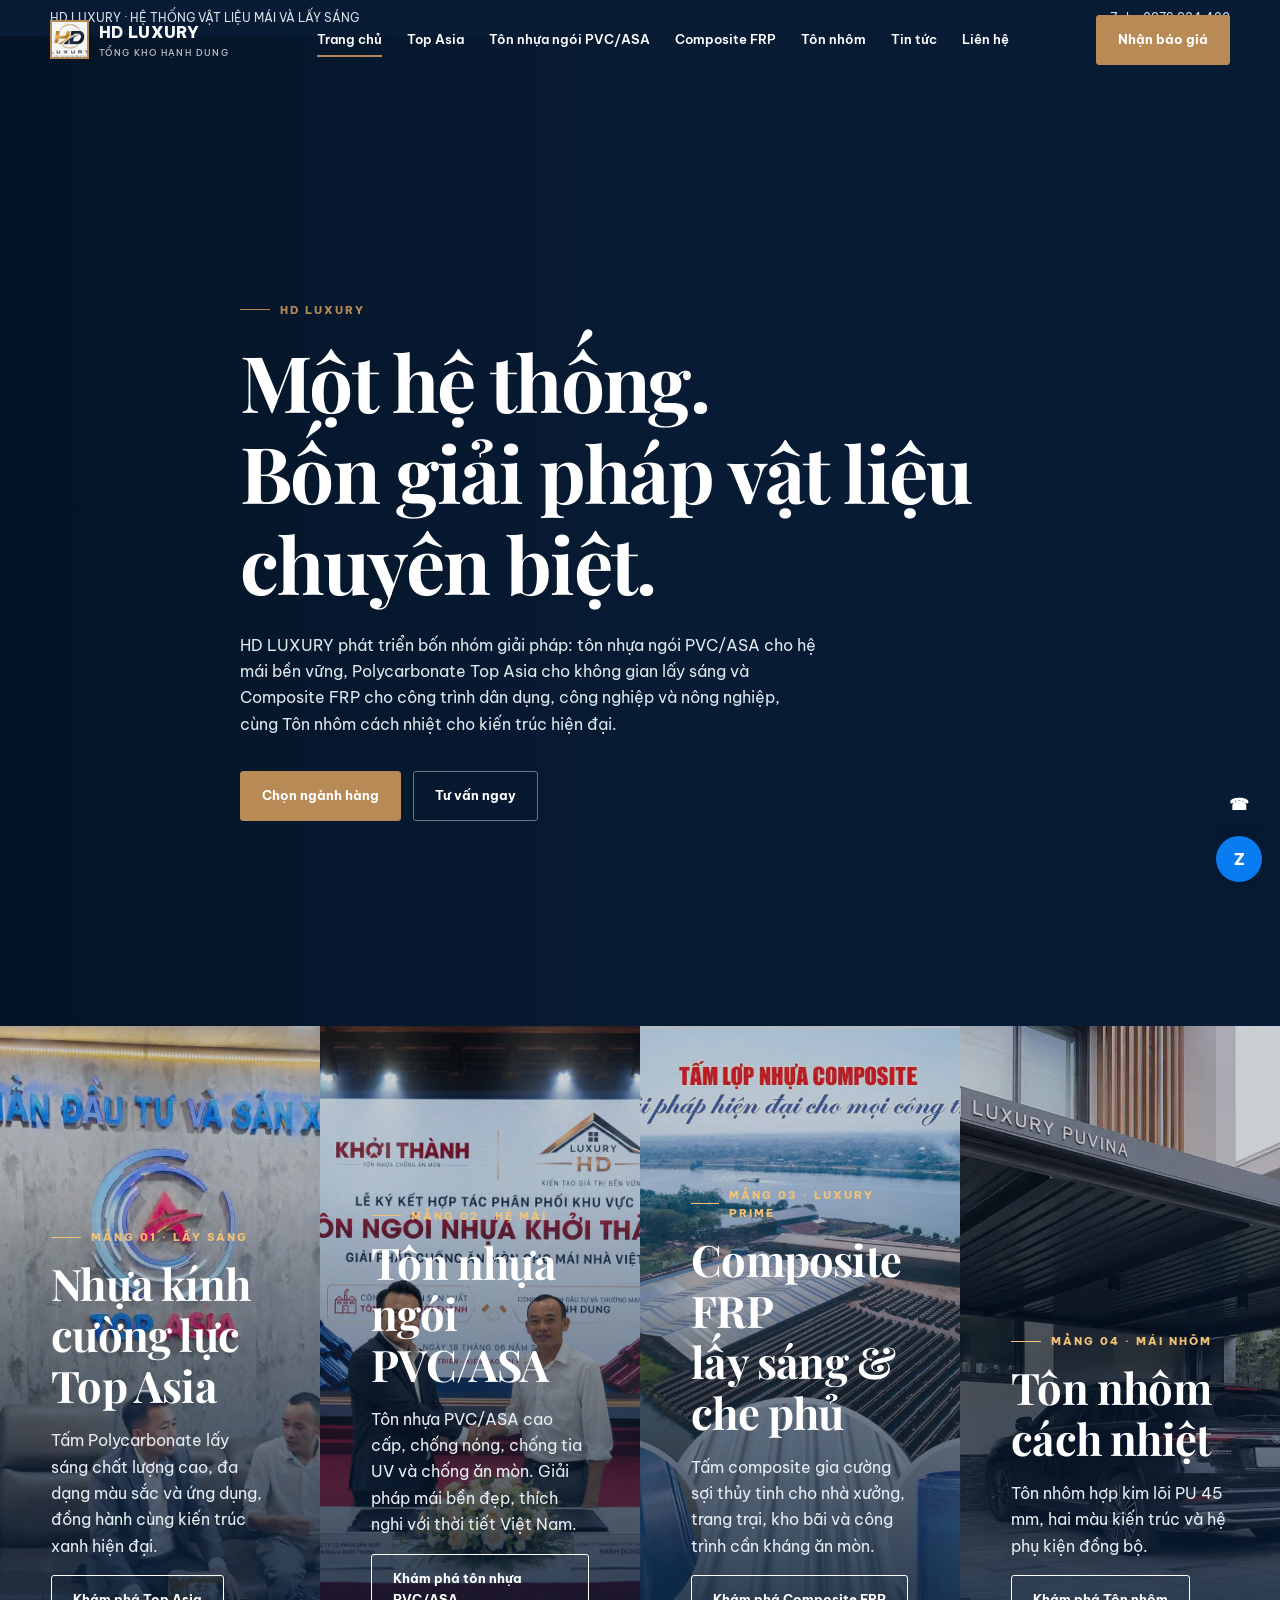
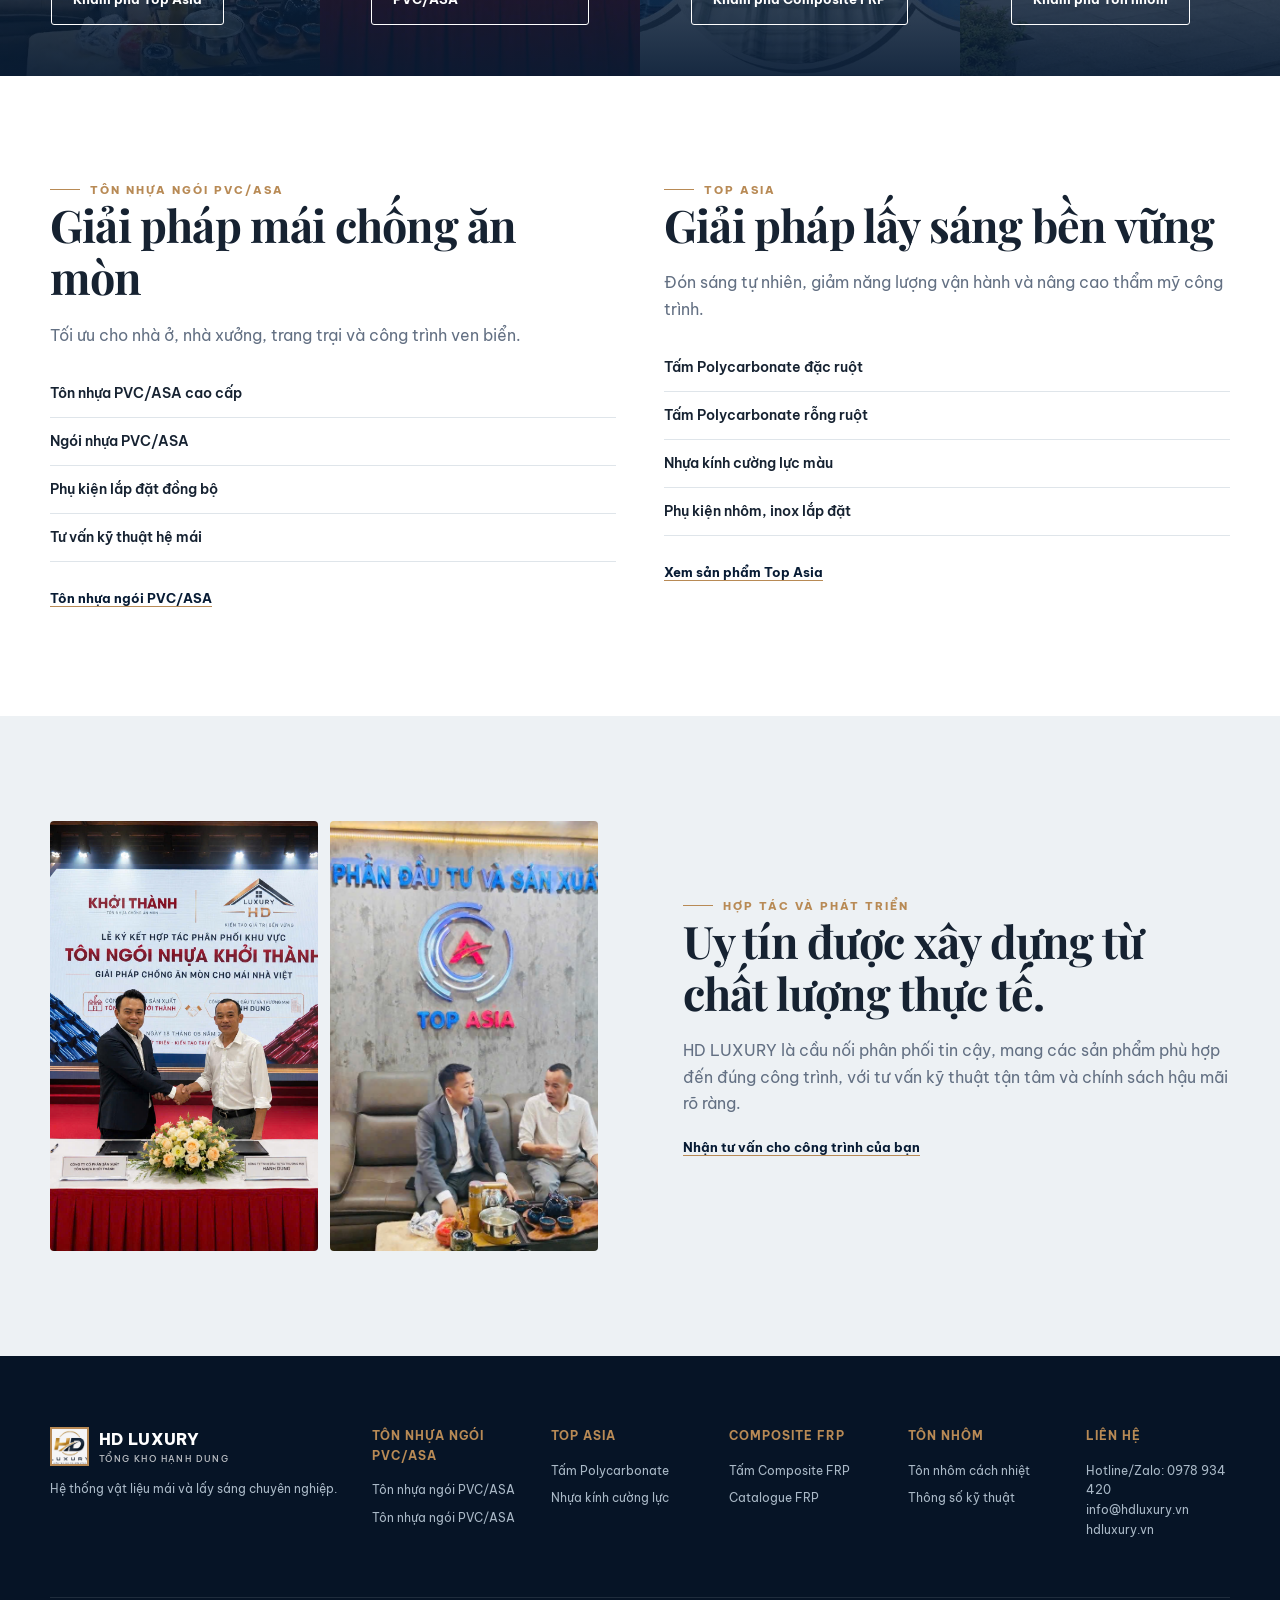
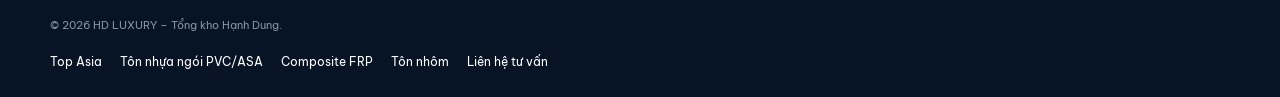
==== commit bed8801d: "Hoàn thiện bố cục bốn danh mục trên trang chủ" ====
--- a/index.html
+++ b/index.html
@@ -4,15 +4,15 @@
   <meta charset="utf-8">
   <meta name="viewport" content="width=device-width,initial-scale=1">
   <title>HD LUXURY | PVC/ASA, Polycarbonate, Composite FRP & Tôn nhôm</title>
-  <meta name="description" content="HD LUXURY cung cấp tôn nhựa ngói PVC/ASA, tấm Polycarbonate Top Asia và Composite FRP cho công trình dân dụng, công nghiệp và nông nghiệp.">
+  <meta name="description" content="HD LUXURY cung cấp tôn nhựa PVC/ASA, Polycarbonate Top Asia, Composite FRP và Tôn nhôm cách nhiệt LUXURY PUVINA cho thị trường miền Trung.">
   <link rel="canonical" href="https://hdluxury.vn/">
   <meta property="og:title" content="HD LUXURY | Bốn giải pháp vật liệu chuyên biệt">
-  <meta property="og:description" content="Tôn nhựa ngói PVC/ASA, Polycarbonate Top Asia và Composite FRP cho mái và công trình lấy sáng.">
+  <meta property="og:description" content="Bốn nhóm vật liệu: PVC/ASA, Polycarbonate, Composite FRP và Tôn nhôm cách nhiệt LUXURY PUVINA.">
   <meta property="og:type" content="website">
   <meta property="og:image" content="https://hdluxury.vn/assets/composite-frp-cover.jpg">
   <link rel="stylesheet" href="styles.css">
   <style>
-    .business-split{display:grid;grid-template-columns:repeat(3,minmax(0,1fr));min-height:650px}
+    .business-split{display:grid;grid-template-columns:repeat(4,minmax(0,1fr));min-height:650px}
     .business{position:relative;isolation:isolate;color:#fff;display:flex;align-items:end;padding:clamp(28px,4vw,64px);overflow:hidden}
     .business:before{content:'';position:absolute;inset:0;z-index:-1;background:linear-gradient(0deg,#071b34ef,#071b3435 75%)}
     .business:after{content:'';position:absolute;inset:0;z-index:-2;background:center/cover no-repeat;transition:transform .5s}
@@ -21,7 +21,7 @@
     .business.top-asia:after{background-image:url('assets/top-asia-hop-tac.jpg')}
     .business.composite-frp:after{background-image:url('assets/composite-frp/hero-composite.jpg')}
     .business .eyebrow{color:#f2c276}.business h2{font-size:clamp(30px,3.4vw,48px);margin:12px 0}.business p{max-width:450px;color:#e7edf2}.business .btn-outline{color:#fff;border-color:#fff}
-    .two-columns{display:grid;grid-template-columns:1fr 1fr;gap:48px}.unit-list{list-style:none;padding:0;margin:22px 0}.unit-list li{border-bottom:1px solid var(--line);padding:12px 0;font-weight:600;font-size:14px}.footer-grid{grid-template-columns:2fr repeat(4,minmax(0,1fr))}
+    .two-columns{display:grid;grid-template-columns:1fr 1fr;gap:48px}.unit-list{list-style:none;padding:0;margin:22px 0}.unit-list li{border-bottom:1px solid var(--line);padding:12px 0;font-weight:600;font-size:14px}.footer-grid{grid-template-columns:2fr repeat(5,minmax(0,1fr))}
     @media(max-width:1000px){.business-split{grid-template-columns:1fr}.business{min-height:480px}.footer-grid{grid-template-columns:1fr 1fr}}
     @media(max-width:700px){.two-columns,.footer-grid{grid-template-columns:1fr}.business{min-height:510px}}
   </style>
--- a/styles.css
+++ b/styles.css
@@ -19,6 +19,11 @@
 @media(max-width:700px){.frp-page .logo small{display:none}.frp-hero{min-height:690px;background-position:58% center}.frp-hero-content{padding:135px 0 205px}.frp-hero h1{font-size:43px}.frp-hero p{font-size:15px}.frp-hero .hero-actions .btn{width:100%}.frp-contact-link{justify-content:center;width:100%}.frp-hero-facts{grid-template-columns:1fr}.frp-hero-facts div{padding:11px 16px;border-left:0;border-top:1px solid var(--line)}.frp-hero-facts strong{font-size:15px}.frp-hero-facts span{font-size:9px}.frp-intro-grid{gap:32px}.frp-feature-image img{height:360px}.frp-benefit-grid,.frp-product-grid,.frp-application-list,.frp-process,.frp-page .footer-grid{grid-template-columns:1fr}.frp-benefit-grid article{min-height:auto}.frp-product-card img{height:230px}.frp-spec-list div{grid-template-columns:1fr;gap:5px}.frp-application-main{min-height:360px}.frp-catalogue-card{padding:48px 24px;align-items:stretch;flex-direction:column}.frp-catalogue-actions{min-width:0}.frp-catalogue-actions .btn{width:100%}.frp-page .floating{bottom:12px;right:12px}.frp-page .floating a{width:42px;height:42px}}
 
 /* Tôn nhôm LUXURY PUVINA */
-body.aluminum-page{overflow-x:hidden}.aluminum-page .site-header{position:fixed}.aluminum-hero{min-height:750px;padding:0;position:relative;display:grid;align-items:end;color:#fff;background:linear-gradient(90deg,#031426f2 0%,#071b34b8 55%,#071b3440 100%),url('assets/luxury-prime-asa-hero.jpg') center/cover}.aluminum-hero-content{padding:175px 0 145px}.aluminum-hero h1{max-width:850px;margin:18px 0 24px}.aluminum-hero p{max-width:690px;color:#e2e9ef;font-size:17px}.aluminum-facts{position:absolute;right:max(20px,calc((100% - 1180px)/2));bottom:0;display:grid;grid-template-columns:repeat(3,1fr);max-width:720px;background:#fff;color:var(--navy);box-shadow:0 14px 40px #0014262c}.aluminum-facts div{padding:22px 25px;border-left:1px solid var(--line)}.aluminum-facts strong,.aluminum-facts span{display:block}.aluminum-facts strong{font:700 18px 'Playfair Display',serif;color:var(--gold)}.aluminum-facts span{margin-top:4px;font-size:10px;color:var(--muted)}.aluminum-intro{display:grid;grid-template-columns:1fr 1fr;gap:75px;align-items:center}.aluminum-intro figure{margin:0}.aluminum-intro img{width:100%;height:520px;object-fit:cover}.aluminum-intro figcaption{margin-top:8px;color:var(--muted);font-size:11px}.aluminum-checks{padding:0;list-style:none}.aluminum-checks li{padding:11px 0 11px 28px;border-bottom:1px solid var(--line);position:relative;font-size:14px}.aluminum-checks li:before{content:'✓';position:absolute;left:0;color:var(--gold);font-weight:800}.aluminum-soft{background:var(--silver)}.aluminum-colors{display:grid;grid-template-columns:1fr 1fr;gap:20px}.aluminum-color{padding:30px;background:#fff;border-bottom:3px solid var(--gold)}.aluminum-color>span{display:block;width:100%;height:150px;margin-bottom:22px;background:linear-gradient(115deg,#667078,#252b30)}.aluminum-color.brown>span{background:linear-gradient(115deg,#7b5944,#35251e)}.aluminum-color h3{color:var(--navy)}.aluminum-color p{color:var(--muted);font-size:13px}.aluminum-spec-grid{display:grid;grid-template-columns:.8fr 1.2fr;gap:70px}.aluminum-spec-list{border-top:1px solid var(--line)}.aluminum-spec-list div{display:grid;grid-template-columns:.9fr 1.1fr;gap:20px;padding:17px 0;border-bottom:1px solid var(--line)}.aluminum-spec-list b{color:var(--navy);font-size:13px}.aluminum-spec-list span{color:var(--muted);font-size:13px}.aluminum-accessories{display:grid;grid-template-columns:repeat(3,1fr);gap:16px}.aluminum-accessories article{padding:25px;background:#fff}.aluminum-accessories h3{margin-top:0;color:var(--navy);font-size:16px}.aluminum-accessories p{margin-bottom:0;color:var(--muted);font-size:12px}.aluminum-apps{display:grid;grid-template-columns:repeat(3,1fr);gap:18px}.aluminum-apps article{padding:28px;border:1px solid var(--line)}.aluminum-apps span{color:var(--gold);font:700 25px 'Playfair Display',serif}.aluminum-apps h3{color:var(--navy)}.aluminum-apps p{color:var(--muted);font-size:13px}.aluminum-gallery{background:#fff}.aluminum-gallery-grid{display:grid;grid-template-columns:repeat(3,1fr);gap:16px}.aluminum-gallery figure{margin:0}.aluminum-gallery img{width:100%;height:300px;object-fit:cover}.aluminum-gallery figcaption{padding:12px 0;color:var(--navy);font-weight:700}.placeholder-note{padding:13px 16px;background:#fff6df;color:#6b5425;font-size:12px}.aluminum-cta{background:var(--navy);color:#fff}.aluminum-cta .container{display:flex;justify-content:space-between;align-items:center;gap:35px}.aluminum-cta h2{color:#fff}.aluminum-cta p{color:#c8d4df}.business.ton-nhom:after{background-image:url('assets/luxury-prime-asa-hero.jpg')}
+body.aluminum-page{overflow-x:hidden}.aluminum-page .site-header{position:fixed}.aluminum-hero{min-height:750px;padding:0;position:relative;display:grid;align-items:end;color:#fff;background:linear-gradient(90deg,#031426f2 0%,#071b34b8 55%,#071b3440 100%),url('assets/ton-nhom-puvina-loi-di.webp') center/cover}.aluminum-hero-content{padding:175px 0 145px}.aluminum-hero h1{max-width:850px;margin:18px 0 24px}.aluminum-hero p{max-width:690px;color:#e2e9ef;font-size:17px}.aluminum-facts{position:absolute;right:max(20px,calc((100% - 1180px)/2));bottom:0;display:grid;grid-template-columns:repeat(3,1fr);max-width:720px;background:#fff;color:var(--navy);box-shadow:0 14px 40px #0014262c}.aluminum-facts div{padding:22px 25px;border-left:1px solid var(--line)}.aluminum-facts strong,.aluminum-facts span{display:block}.aluminum-facts strong{font:700 18px 'Playfair Display',serif;color:var(--gold)}.aluminum-facts span{margin-top:4px;font-size:10px;color:var(--muted)}.aluminum-intro{display:grid;grid-template-columns:1fr 1fr;gap:75px;align-items:center}.aluminum-intro figure{margin:0}.aluminum-intro img{width:100%;height:520px;object-fit:cover}.aluminum-intro figcaption{margin-top:8px;color:var(--muted);font-size:11px}.aluminum-checks{padding:0;list-style:none}.aluminum-checks li{padding:11px 0 11px 28px;border-bottom:1px solid var(--line);position:relative;font-size:14px}.aluminum-checks li:before{content:'✓';position:absolute;left:0;color:var(--gold);font-weight:800}.aluminum-soft{background:var(--silver)}.aluminum-colors{display:grid;grid-template-columns:1fr 1fr;gap:20px}.aluminum-color{padding:30px;background:#fff;border-bottom:3px solid var(--gold)}.aluminum-color>span{display:block;width:100%;height:150px;margin-bottom:22px;background:linear-gradient(115deg,#667078,#252b30)}.aluminum-color.brown>span{background:linear-gradient(115deg,#7b5944,#35251e)}.aluminum-color h3{color:var(--navy)}.aluminum-color p{color:var(--muted);font-size:13px}.aluminum-spec-grid{display:grid;grid-template-columns:.8fr 1.2fr;gap:70px}.aluminum-spec-list{border-top:1px solid var(--line)}.aluminum-spec-list div{display:grid;grid-template-columns:.9fr 1.1fr;gap:20px;padding:17px 0;border-bottom:1px solid var(--line)}.aluminum-spec-list b{color:var(--navy);font-size:13px}.aluminum-spec-list span{color:var(--muted);font-size:13px}.aluminum-accessories{display:grid;grid-template-columns:repeat(3,1fr);gap:16px}.aluminum-accessories article{padding:25px;background:#fff}.aluminum-accessories h3{margin-top:0;color:var(--navy);font-size:16px}.aluminum-accessories p{margin-bottom:0;color:var(--muted);font-size:12px}.aluminum-apps{display:grid;grid-template-columns:repeat(3,1fr);gap:18px}.aluminum-apps article{padding:28px;border:1px solid var(--line)}.aluminum-apps span{color:var(--gold);font:700 25px 'Playfair Display',serif}.aluminum-apps h3{color:var(--navy)}.aluminum-apps p{color:var(--muted);font-size:13px}.aluminum-gallery{background:#fff}.aluminum-gallery-grid{display:grid;grid-template-columns:repeat(3,1fr);gap:16px}.aluminum-gallery figure{margin:0}.aluminum-gallery img{width:100%;height:300px;object-fit:cover}.aluminum-gallery figcaption{padding:12px 0;color:var(--navy);font-weight:700}.placeholder-note{padding:13px 16px;background:#fff6df;color:#6b5425;font-size:12px}.aluminum-cta{background:var(--navy);color:#fff}.aluminum-cta .container{display:flex;justify-content:space-between;align-items:center;gap:35px}.aluminum-cta h2{color:#fff}.aluminum-cta p{color:#c8d4df}.business.ton-nhom:after{background-image:url('assets/ton-nhom-puvina-mai-xe.webp')}
 @media(max-width:950px){.aluminum-facts{left:20px;right:20px;max-width:none}.aluminum-intro,.aluminum-spec-grid{grid-template-columns:1fr;gap:40px}.aluminum-accessories{grid-template-columns:repeat(2,1fr)}.aluminum-gallery-grid{grid-template-columns:1fr 1fr}}
 @media(max-width:700px){.aluminum-hero{min-height:710px}.aluminum-hero-content{padding:135px 0 205px}.aluminum-hero h1{font-size:42px}.aluminum-facts{grid-template-columns:1fr}.aluminum-facts div{padding:11px 16px;border-left:0;border-top:1px solid var(--line)}.aluminum-colors,.aluminum-accessories,.aluminum-apps,.aluminum-gallery-grid{grid-template-columns:1fr}.aluminum-intro img{height:360px}.aluminum-spec-list div{grid-template-columns:1fr;gap:5px}.aluminum-gallery img{height:260px}.aluminum-cta .container{align-items:flex-start;flex-direction:column}.aluminum-cta .hero-actions,.aluminum-cta .btn{width:100%}}
+
+.product-claim-note{margin:16px 0 22px;padding:12px 14px;border-left:3px solid var(--gold);background:#f7f3ed;color:var(--muted);font-size:12px;line-height:1.6}
+
+/* Shared product-page standards */
+.product-standard{background:#fff}.product-standard.soft{background:var(--silver)}.product-standard-heading{max-width:760px;margin-bottom:32px}.product-line-grid,.product-process-grid{display:grid;grid-template-columns:repeat(3,minmax(0,1fr));gap:18px}.product-line,.product-process-step{padding:26px;background:#fff;border:1px solid var(--line);border-radius:5px}.product-standard:not(.soft) .product-line{background:var(--silver)}.product-line h3,.product-process-step h3{margin:8px 0;color:var(--navy);font-size:17px}.product-line p,.product-process-step p{margin:0;color:var(--muted);font-size:13px}.product-line .tag{display:inline-block;color:var(--gold);font-size:10px;font-weight:800;letter-spacing:1px}.product-spec-table{width:100%;border-collapse:collapse;background:#fff}.product-spec-table th,.product-spec-table td{padding:14px 16px;border:1px solid var(--line);text-align:left;vertical-align:top;font-size:13px}.product-spec-table th{background:var(--navy);color:#fff}.product-spec-table td:first-child{font-weight:700;color:var(--navy)}.pending-data{color:#8b5d17;font-weight:700}.product-process-step span{display:block;color:var(--gold);font:700 24px 'Playfair Display',serif}.product-catalogue-status{padding:28px;background:#f7f3ed;border-left:4px solid var(--gold)}.product-catalogue-status p{margin:8px 0 0;color:var(--muted)}.standard-product-footer-links{display:flex;flex-wrap:wrap;gap:10px 18px;margin-top:18px}.standard-product-footer-links a{color:#fff;font-size:12px}.standard-product-footer-links a:hover{text-decoration:underline}@media(max-width:850px){.product-line-grid,.product-process-grid{grid-template-columns:1fr 1fr}.product-spec-table{display:block;overflow-x:auto}}@media(max-width:560px){.product-line-grid,.product-process-grid{grid-template-columns:1fr}.product-spec-table th,.product-spec-table td{min-width:145px;padding:11px;font-size:12px}}
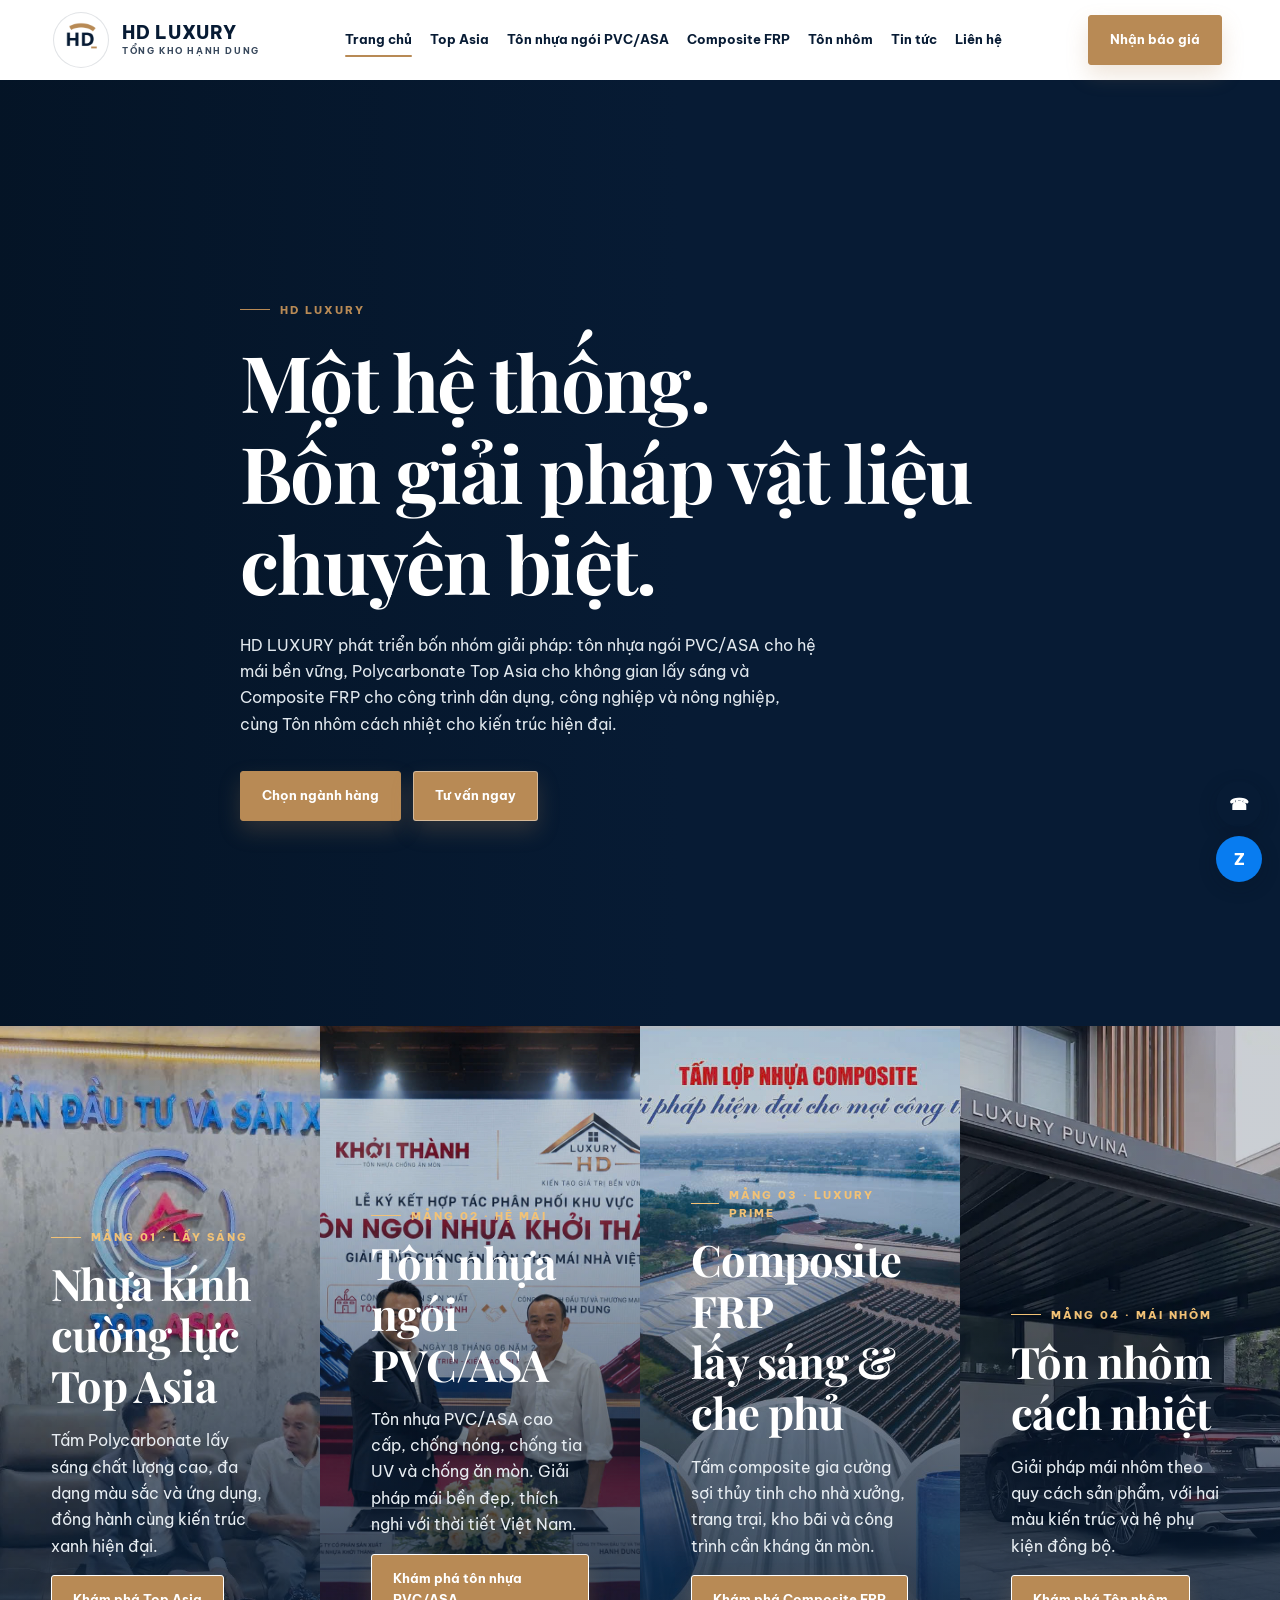
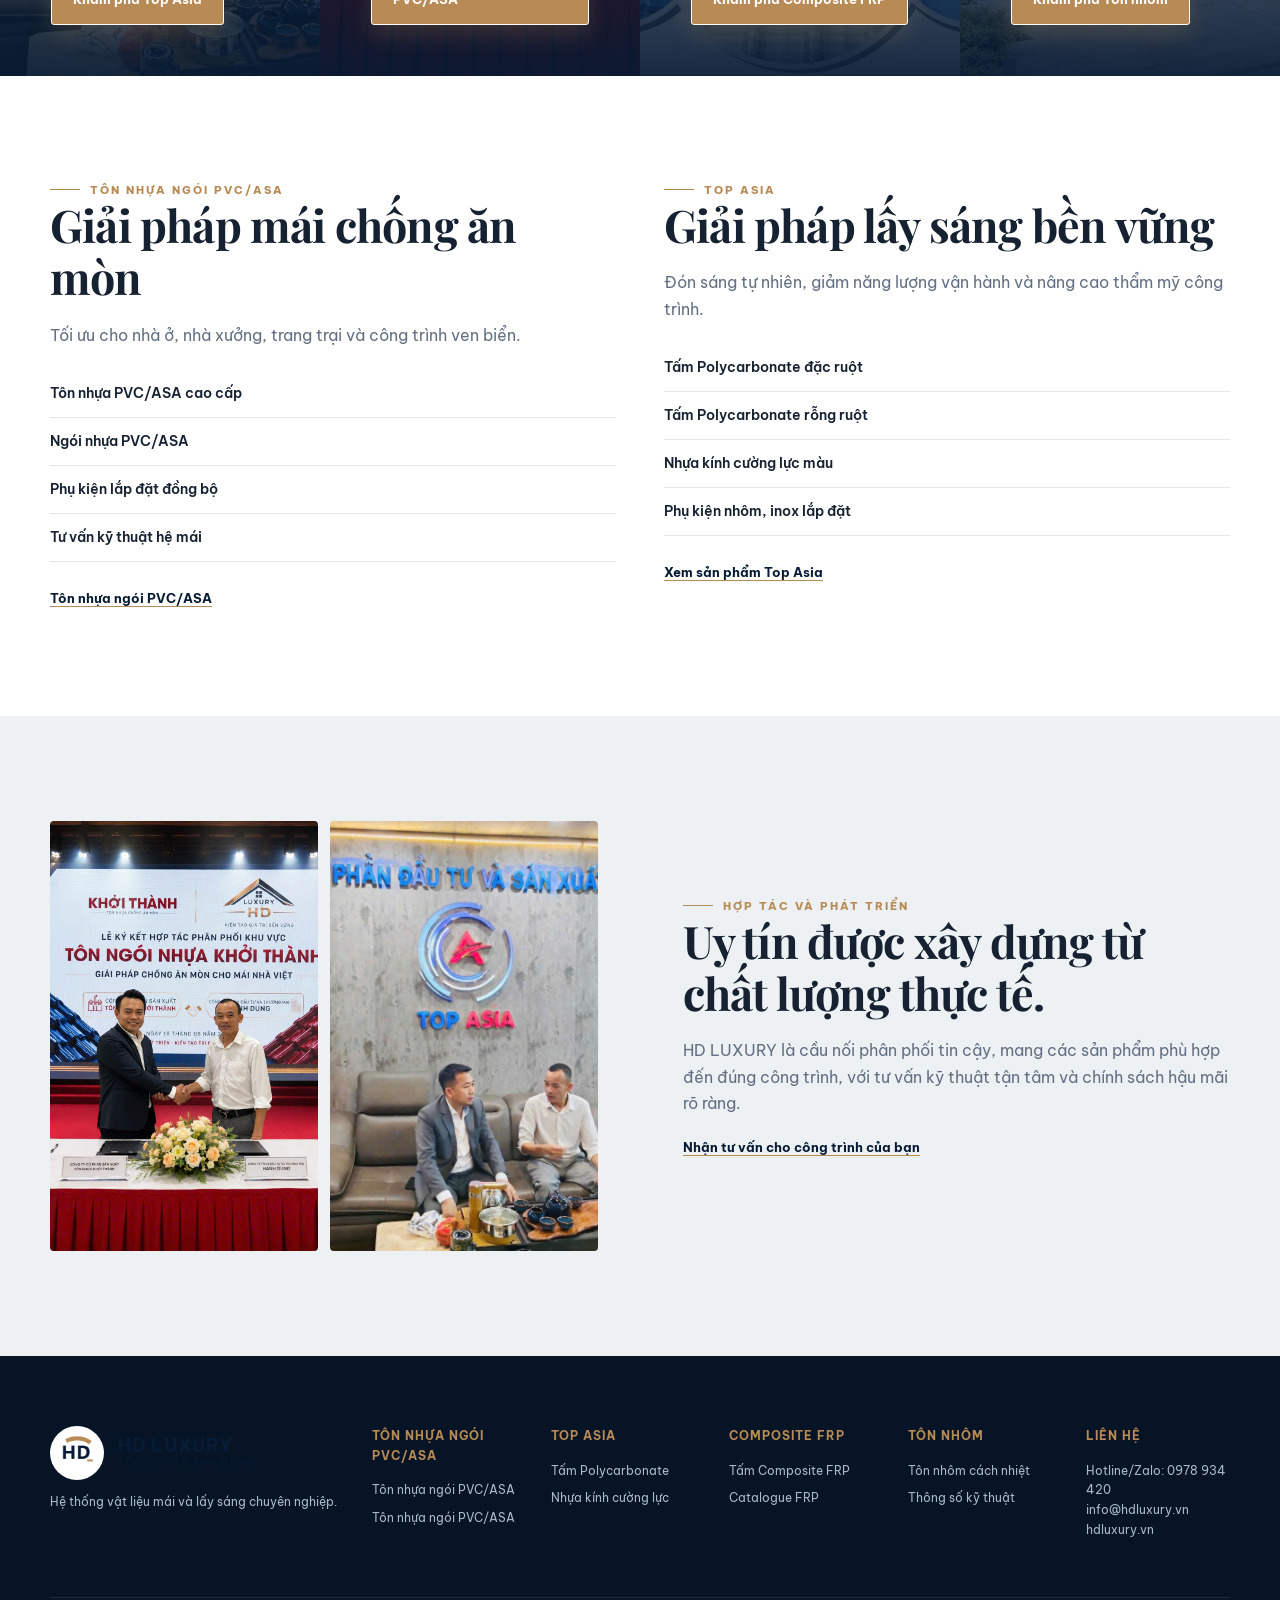
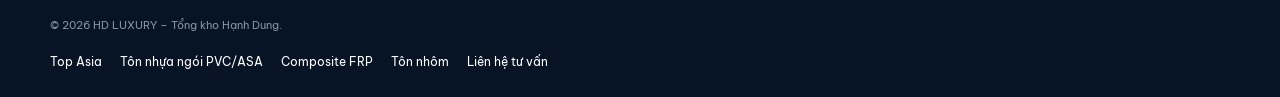
==== commit d61d2e46: "Chot website HD LUXURY 2026" ====
--- a/index.html
+++ b/index.html
@@ -3,6 +3,12 @@
 <head>
   <meta charset="utf-8">
   <meta name="viewport" content="width=device-width,initial-scale=1">
+  <link rel="icon" href="assets/favicon/favicon.ico" sizes="any">
+  <link rel="icon" type="image/png" sizes="16x16" href="assets/favicon/favicon-16x16.png">
+  <link rel="icon" type="image/png" sizes="32x32" href="assets/favicon/favicon-32x32.png">
+  <link rel="apple-touch-icon" sizes="180x180" href="assets/favicon/apple-touch-icon.png">
+  <link rel="manifest" href="site.webmanifest">
+  <meta name="theme-color" content="#071b34">
   <title>HD LUXURY | PVC/ASA, Polycarbonate, Composite FRP & Tôn nhôm</title>
   <meta name="description" content="HD LUXURY cung cấp tôn nhựa PVC/ASA, Polycarbonate Top Asia, Composite FRP và Tôn nhôm cách nhiệt LUXURY PUVINA cho thị trường miền Trung.">
   <link rel="canonical" href="https://hdluxury.vn/">
@@ -28,19 +34,19 @@
 </head>
 <body>
   <div class="topbar"><div class="container"><span>HD LUXURY · HỆ THỐNG VẬT LIỆU MÁI VÀ LẤY SÁNG</span><span>Zalo: 0978 934 420</span></div></div>
-  <header class="site-header"><nav class="nav container"><a class="logo" href="index.html"><b class="logo-mark">HD</b><span>HD LUXURY<small>TỔNG KHO HẠNH DUNG</small></span></a><div class="navlinks"><a class="active" href="index.html">Trang chủ</a><a href="khoi-thanh.html">Tôn nhựa ngói PVC/ASA</a><a href="top-asia.html">Top Asia</a><a href="composite-frp.html">Composite FRP</a><a href="ton-nhom.html">Tôn nhôm</a><a href="tin-tuc.html">Tin tức</a><a href="lien-he.html">Liên hệ</a></div><a class="btn" href="lien-he.html">Nhận báo giá</a><button class="mobile-toggle" aria-label="Mở menu">☰</button></nav></header>
+  <header class="site-header"><nav class="nav container"><a class="logo" href="index.html"><img class="logo-mark" src="assets/hd-luxury-mark.png" alt="HD LUXURY"><span>HD LUXURY<small>TỔNG KHO HẠNH DUNG</small></span></a><div class="navlinks"><a class="active" href="index.html">Trang chủ</a><a href="khoi-thanh.html">Tôn nhựa ngói PVC/ASA</a><a href="top-asia.html">Top Asia</a><a href="composite-frp.html">Composite FRP</a><a href="ton-nhom.html">Tôn nhôm</a><a href="tin-tuc.html">Tin tức</a><a href="lien-he.html">Liên hệ</a></div><a class="btn" href="lien-he.html">Nhận báo giá</a><button class="mobile-toggle" aria-label="Mở menu">☰</button></nav></header>
   <main>
     <section class="hero"><div class="container hero-content"><div class="eyebrow">HD LUXURY</div><h1>Một hệ thống.<br>Bốn giải pháp vật liệu chuyên biệt.</h1><p>HD LUXURY phát triển bốn nhóm giải pháp: tôn nhựa ngói PVC/ASA cho hệ mái bền vững, Polycarbonate Top Asia cho không gian lấy sáng và Composite FRP cho công trình dân dụng, công nghiệp và nông nghiệp, cùng Tôn nhôm cách nhiệt cho kiến trúc hiện đại.</p><div class="hero-actions"><a class="btn" href="#thuong-hieu">Chọn ngành hàng</a><a class="btn btn-outline" href="lien-he.html">Tư vấn ngay</a></div></div></section>
     <section id="thuong-hieu" class="cta"><div class="business-split">
       <article class="business khoi-thanh"><div><div class="eyebrow">MẢNG 01 · HỆ MÁI</div><h2>Tôn nhựa ngói<br>PVC/ASA</h2><p>Tôn nhựa PVC/ASA cao cấp, chống nóng, chống tia UV và chống ăn mòn. Giải pháp mái bền đẹp, thích nghi với thời tiết Việt Nam.</p><a class="btn btn-outline" href="khoi-thanh.html">Khám phá tôn nhựa PVC/ASA</a></div></article>
       <article class="business top-asia"><div><div class="eyebrow">MẢNG 02 · LẤY SÁNG</div><h2>Nhựa kính cường lực<br>Top Asia</h2><p>Tấm Polycarbonate lấy sáng chất lượng cao, đa dạng màu sắc và ứng dụng, đồng hành cùng kiến trúc xanh hiện đại.</p><a class="btn btn-outline" href="top-asia.html">Khám phá Top Asia</a></div></article>
       <article class="business composite-frp"><div><div class="eyebrow">MẢNG 03 · LUXURY PRIME</div><h2>Composite FRP<br>lấy sáng & che phủ</h2><p>Tấm composite gia cường sợi thủy tinh cho nhà xưởng, trang trại, kho bãi và công trình cần kháng ăn mòn.</p><a class="btn btn-outline" href="composite-frp.html">Khám phá Composite FRP</a></div></article>
-      <article class="business ton-nhom"><div><div class="eyebrow">MẢNG 04 · MÁI NHÔM</div><h2>Tôn nhôm<br>cách nhiệt</h2><p>Tôn nhôm hợp kim lõi PU 45 mm, hai màu kiến trúc và hệ phụ kiện đồng bộ.</p><a class="btn btn-outline" href="ton-nhom.html">Khám phá Tôn nhôm</a></div></article>
+      <article class="business ton-nhom"><div><div class="eyebrow">MẢNG 04 · MÁI NHÔM</div><h2>Tôn nhôm<br>cách nhiệt</h2><p>Giải pháp mái nhôm theo quy cách sản phẩm, với hai màu kiến trúc và hệ phụ kiện đồng bộ.</p><a class="btn btn-outline" href="ton-nhom.html">Khám phá Tôn nhôm</a></div></article>
     </div></section>
     <section><div class="container two-columns"><div><div class="eyebrow">Tôn nhựa ngói PVC/ASA</div><h2>Giải pháp mái chống ăn mòn</h2><p class="lead">Tối ưu cho nhà ở, nhà xưởng, trang trại và công trình ven biển.</p><ul class="unit-list"><li>Tôn nhựa PVC/ASA cao cấp</li><li>Ngói nhựa PVC/ASA</li><li>Phụ kiện lắp đặt đồng bộ</li><li>Tư vấn kỹ thuật hệ mái</li></ul><a class="text-link" href="khoi-thanh.html">Xem sản phẩm tôn nhựa PVC/ASA</a></div><div><div class="eyebrow">Top Asia</div><h2>Giải pháp lấy sáng bền vững</h2><p class="lead">Đón sáng tự nhiên, giảm năng lượng vận hành và nâng cao thẩm mỹ công trình.</p><ul class="unit-list"><li>Tấm Polycarbonate đặc ruột</li><li>Tấm Polycarbonate rỗng ruột</li><li>Nhựa kính cường lực màu</li><li>Phụ kiện nhôm, inox lắp đặt</li></ul><a class="text-link" href="top-asia.html">Xem sản phẩm Top Asia</a></div></div></section>
     <section class="intro"><div class="container intro-grid"><div class="image-frame"><img loading="lazy" alt="Lễ ký kết hợp tác phân phối khu vực" src="assets/ky-ket-khoi-thanh.jpg"></div><div><div class="eyebrow">Hợp tác và phát triển</div><h2>Uy tín được xây dựng từ chất lượng thực tế.</h2><p class="lead">HD LUXURY là cầu nối phân phối tin cậy, mang các sản phẩm phù hợp đến đúng công trình, với tư vấn kỹ thuật tận tâm và chính sách hậu mãi rõ ràng.</p><p><a class="text-link" href="lien-he.html">Nhận tư vấn cho công trình của bạn</a></p></div></div></section>
   </main>
-  <footer class="footer"><div class="container footer-grid"><div><a class="logo" href="index.html"><b class="logo-mark">HD</b><span>HD LUXURY<small>TỔNG KHO HẠNH DUNG</small></span></a><p>Hệ thống vật liệu mái và lấy sáng chuyên nghiệp.</p></div><div><h4>Tôn nhựa ngói PVC/ASA</h4><ul><li><a href="khoi-thanh.html">Tôn nhựa PVC/ASA</a></li><li><a href="khoi-thanh.html">Ngói nhựa</a></li></ul></div><div><h4>Top Asia</h4><ul><li><a href="top-asia.html">Tấm Polycarbonate</a></li><li><a href="top-asia.html">Nhựa kính cường lực</a></li></ul></div><div><h4>Composite FRP</h4><ul><li><a href="composite-frp.html">Tấm Composite FRP</a></li><li><a href="documents/catalogue-composite-frp-hd-luxury.pdf" target="_blank" rel="noopener">Catalogue FRP</a></li></ul></div><div><h4>Tôn nhôm</h4><ul><li><a href="ton-nhom.html">Tôn nhôm cách nhiệt</a></li><li><a href="ton-nhom.html#thong-so">Thông số kỹ thuật</a></li></ul></div><div><h4>Liên hệ</h4><p>Hotline/Zalo: 0978 934 420<br><a href="mailto:info@hdluxury.vn">info@hdluxury.vn</a><br><a href="https://hdluxury.vn/">hdluxury.vn</a></p></div></div><div class="container copyright">© 2026 HD LUXURY – Tổng kho Hạnh Dung.</div></footer>
+  <footer class="footer"><div class="container footer-grid"><div><a class="logo" href="index.html"><img class="logo-mark" src="assets/hd-luxury-mark.png" alt="HD LUXURY"><span>HD LUXURY<small>TỔNG KHO HẠNH DUNG</small></span></a><p>Hệ thống vật liệu mái và lấy sáng chuyên nghiệp.</p></div><div><h4>Tôn nhựa ngói PVC/ASA</h4><ul><li><a href="khoi-thanh.html">Tôn nhựa PVC/ASA</a></li><li><a href="khoi-thanh.html">Ngói nhựa</a></li></ul></div><div><h4>Top Asia</h4><ul><li><a href="top-asia.html">Tấm Polycarbonate</a></li><li><a href="top-asia.html">Nhựa kính cường lực</a></li></ul></div><div><h4>Composite FRP</h4><ul><li><a href="composite-frp.html">Tấm Composite FRP</a></li><li><a href="documents/catalogue-composite-frp-hd-luxury.pdf" target="_blank" rel="noopener">Catalogue FRP</a></li></ul></div><div><h4>Tôn nhôm</h4><ul><li><a href="ton-nhom.html">Tôn nhôm cách nhiệt</a></li><li><a href="ton-nhom.html#thong-so">Thông số kỹ thuật</a></li></ul></div><div><h4>Liên hệ</h4><p>Hotline/Zalo: 0978 934 420<br><a href="mailto:info@hdluxury.vn">info@hdluxury.vn</a><br><a href="https://hdluxury.vn/">hdluxury.vn</a></p></div></div><div class="container copyright">© 2026 HD LUXURY – Tổng kho Hạnh Dung.</div></footer>
   <aside class="floating"><a class="call" href="tel:0978934420" aria-label="Gọi điện">☎</a><a class="zalo" href="https://zalo.me/0978934420" target="_blank" rel="noopener" aria-label="Zalo">Z</a></aside>
   <script src="script.js"></script>
 </body>
--- a/styles.css
+++ b/styles.css
@@ -1,5 +1,5 @@
 ﻿@import url('https://fonts.googleapis.com/css2?family=Be+Vietnam+Pro:wght@400;500;600;700;800&family=Playfair+Display:wght@600;700&display=swap');
-:root{--navy:#071b34;--navy2:#0d2a4b;--gold:#b88a55;--silver:#edf1f4;--ink:#162231;--muted:#637083;--line:#dfe5ea;--white:#fff;--r:18px}*{box-sizing:border-box}html{scroll-behavior:smooth}body{margin:0;font-family:'Be Vietnam Pro',sans-serif;color:var(--ink);line-height:1.65;background:#fff}a{text-decoration:none;color:inherit}img{max-width:100%;display:block}button,input,select,textarea{font:inherit}.container{width:min(1180px,calc(100% - 40px));margin:auto}.topbar{background:var(--navy);color:#d9e0e8;font-size:12px;padding:8px 0}.topbar .container{display:flex;justify-content:space-between;gap:20px}.site-header{height:80px;position:fixed;z-index:30;top:0;width:100%;color:#fff;transition:.3s}.site-header.scrolled{height:68px;background:#fff;color:var(--navy);box-shadow:0 4px 20px #06142612}.nav{height:100%;display:flex;align-items:center;justify-content:space-between}.logo{display:flex;align-items:center;gap:10px;font-weight:800;letter-spacing:.3px}.logo-mark{width:39px;height:39px;border:2px solid var(--gold);display:grid;place-items:center;color:transparent;font-family:serif;font-size:22px;background:url('assets/logo-luxury-hd.jpg') center 35%/210% auto no-repeat}.hero{background:linear-gradient(90deg,#041324e8 0%,#071b3494 56%,#071b342e 100%),url('assets/luxury-prime-asa.jpg') center 42%/cover}.hero video{display:none}.logo small{display:block;font-weight:500;font-size:9px;letter-spacing:1.4px;color:inherit;opacity:.72}.navlinks{display:flex;gap:25px;align-items:center;font-size:13px;font-weight:600}.navlinks a{padding:8px 0;position:relative}.navlinks a:after{content:'';height:2px;width:0;position:absolute;bottom:2px;left:0;background:var(--gold);transition:.2s}.navlinks a:hover:after,.navlinks a.active:after{width:100%}.btn{display:inline-flex;align-items:center;justify-content:center;gap:8px;border:1px solid var(--gold);padding:13px 21px;border-radius:3px;background:var(--gold);color:#fff;font-size:13px;font-weight:700;transition:.25s;cursor:pointer}.btn:hover{background:#9c6f40;border-color:#9c6f40;transform:translateY(-2px)}.btn-outline{background:transparent;color:inherit}.hero{min-height:100vh;background:var(--navy);position:relative;isolation:isolate;display:grid;align-items:end;color:white;overflow:hidden}.hero video,.hero:after{position:absolute;inset:0;width:100%;height:100%;object-fit:cover}.hero:after{content:'';background:linear-gradient(90deg,#041324df 0%,#071b348c 53%,#071b3429 100%);z-index:-1}.hero video{z-index:-2}.hero-content{padding:160px 0 100px;max-width:800px}.eyebrow{font-size:11px;letter-spacing:2px;text-transform:uppercase;color:var(--gold);font-weight:800;display:flex;align-items:center;gap:10px}.eyebrow:before{content:'';height:1px;width:30px;background:currentColor}h1,h2,h3{line-height:1.17;margin:0}h1{font-family:'Playfair Display',serif;font-size:clamp(43px,6.2vw,78px);margin:17px 0 22px;letter-spacing:-1.6px}h2{font-family:'Playfair Display',serif;font-size:clamp(30px,3.5vw,47px);letter-spacing:-.8px}.hero p{max-width:580px;color:#e1e8ee;font-size:16px}.hero-actions{display:flex;gap:12px;margin-top:34px;flex-wrap:wrap}.hero .btn-outline{color:#fff;border-color:#ffffff66}.hero-stats{position:absolute;bottom:0;right:max(20px,calc((100% - 1180px)/2));display:flex;background:#ffffffed;color:var(--navy)}.hero-stats div{padding:17px 26px;border-left:1px solid var(--line);min-width:132px;font-size:11px}.hero-stats strong{display:block;font-size:22px;font-family:'Playfair Display',serif;color:var(--gold)}section{padding:105px 0}.lead{color:var(--muted);max-width:610px;margin:18px 0 0}.split-title{display:flex;align-items:end;justify-content:space-between;gap:30px;margin-bottom:43px}.text-link{color:var(--navy);font-weight:700;font-size:13px;border-bottom:1px solid var(--gold)}.product-grid{display:grid;grid-template-columns:repeat(4,1fr);gap:18px}.product-card{background:#fff;border:1px solid var(--line);border-radius:var(--r);overflow:hidden;transition:.3s}.product-card:hover{transform:translateY(-6px);box-shadow:0 15px 35px #0a203415}.product-card img{aspect-ratio:1.15;object-fit:cover}.card-content{padding:20px}.tag{font-size:10px;letter-spacing:1px;color:var(--gold);font-weight:800;text-transform:uppercase}.card-content h3{font-size:17px;margin:7px 0}.card-content p{font-size:13px;color:var(--muted);margin:0 0 12px}.arrow{font-size:20px;color:var(--gold)}.intro{background:var(--silver)}.intro-grid{display:grid;grid-template-columns:1fr 1fr;align-items:center;gap:85px}.image-frame{position:relative}.image-frame img{border-radius:4px;height:530px;width:100%;object-fit:cover}.image-frame:after{content:'';position:absolute;border:1px solid var(--gold);width:75%;height:83%;left:-18px;bottom:-18px;z-index:-1}.numbers{display:grid;grid-template-columns:repeat(3,1fr);margin-top:32px;border-top:1px solid #ced6dc}.numbers div{padding:17px 10px 0 0}.numbers strong{font:700 31px 'Playfair Display';color:var(--navy);display:block}.numbers span{font-size:11px;color:var(--muted)}.feature-bar{background:var(--navy);color:#fff;padding:40px 0}.feature-grid{display:grid;grid-template-columns:repeat(4,1fr);gap:28px}.feature{display:flex;gap:13px}.feature i{width:39px;height:39px;display:grid;place-items:center;border:1px solid #ffffff3b;color:var(--gold);font-style:normal;font-size:19px}.feature strong{font-size:13px;display:block}.feature span{font-size:11px;color:#bdc8d4;display:block}.projects{display:grid;grid-template-columns:1.35fr 1fr 1fr;gap:16px}.project{height:350px;position:relative;overflow:hidden;border-radius:4px;background:var(--navy)}.project:first-child{height:500px;grid-row:span 2}.project img{width:100%;height:100%;object-fit:cover;transition:.5s}.project:hover img{transform:scale(1.05)}.project:after{content:'';position:absolute;inset:40% 0 0;background:linear-gradient(transparent,#071b34d9)}.project-label{position:absolute;z-index:1;bottom:22px;left:22px;color:#fff}.project-label small{font-size:10px;color:#d4ae80;text-transform:uppercase;letter-spacing:1px}.project-label h3{font-size:17px;margin-top:4px}.cta{padding:0}.cta-inner{background:linear-gradient(105deg,var(--navy),#17446d),url('https://images.unsplash.com/photo-1503387762-592deb58ef4e?auto=format&fit=crop&w=1800&q=80') center/cover;background-blend-mode:overlay;color:white;padding:70px 8%;display:flex;align-items:center;justify-content:space-between;gap:25px}.cta h2{max-width:600px}.cta p{color:#cfdae4}.news-grid{display:grid;grid-template-columns:1.6fr 1fr 1fr;gap:19px}.article{border-bottom:1px solid var(--line);padding-bottom:14px}.article img{aspect-ratio:1.55;object-fit:cover;border-radius:5px;margin-bottom:16px}.article:first-child img{aspect-ratio:1.7}.article time{font-size:11px;color:var(--gold);font-weight:700}.article h3{font-size:16px;margin:5px 0}.article p{font-size:13px;color:var(--muted);margin:4px 0}.footer{background:#061426;color:#d5dee7;padding:70px 0 25px}.footer-grid{display:grid;grid-template-columns:1.5fr 1fr 1fr 1.1fr;gap:35px}.footer .logo{color:#fff}.footer p,.footer li{font-size:12px;color:#aab9c7}.footer h4{font-size:12px;text-transform:uppercase;letter-spacing:1px;color:var(--gold);margin:0 0 15px}.footer ul{list-style:none;margin:0;padding:0}.footer li{margin:8px 0}.copyright{margin-top:45px;border-top:1px solid #ffffff1a;padding-top:18px;font-size:11px;color:#8394a4}.floating{position:fixed;z-index:20;right:18px;bottom:18px;display:grid;gap:9px}.floating a{width:46px;height:46px;border-radius:50%;display:grid;place-items:center;color:white;font-weight:800;box-shadow:0 5px 18px #0014263d}.call{background:var(--navy)}.zalo{background:#087cf0}.mess{background:#1686fb}.page-hero{height:430px;background:linear-gradient(#041324ba,#041324ba),url('assets/ky-ket-khoi-thanh.jpg') center/cover;color:#fff;display:grid;align-items:end}.page-hero .container{padding-bottom:65px}.page-hero h1{font-size:55px;margin:10px 0}.breadcrumb{font-size:12px;color:#d6e0e7}.breadcrumb a{color:#d5ad80}.section-small{padding:75px 0}.form-area{background:var(--silver)}.form-grid{display:grid;grid-template-columns:1fr 1fr;gap:45px}.form-card{background:#fff;padding:32px;border-radius:7px;box-shadow:0 8px 30px #0014260c}.field{width:100%;border:1px solid var(--line);padding:12px;margin-bottom:12px;border-radius:3px;outline:none}.field:focus{border-color:var(--gold)}.filters{display:flex;gap:9px;flex-wrap:wrap;margin-bottom:30px}.filter{background:#fff;border:1px solid var(--line);padding:9px 14px;font-size:12px;cursor:pointer}.filter.active,.filter:hover{background:var(--navy);color:#fff;border-color:var(--navy)}.search{max-width:360px;padding:11px 14px;border:1px solid var(--line);width:100%;margin-bottom:25px}.map{height:370px;background:linear-gradient(#071b3466,#071b3466),url('https://images.unsplash.com/photo-1517245386807-bb43f82c33c4?auto=format&fit=crop&w=1400&q=80') center/cover;display:grid;place-items:center;color:#fff;text-align:center}.map div{background:#071b34e6;padding:25px}.mobile-toggle{display:none;background:none;border:0;color:inherit;font-size:25px}@media(max-width:850px){.navlinks{display:none}.navlinks.open{display:flex;position:absolute;top:68px;left:0;right:0;padding:20px;background:#fff;color:var(--navy);flex-direction:column;align-items:flex-start;box-shadow:0 10px 20px #0001}.mobile-toggle{display:block}.topbar{display:none}.site-header{height:68px}.product-grid{grid-template-columns:repeat(2,1fr)}.intro-grid,.form-grid{grid-template-columns:1fr;gap:35px}.image-frame img{height:370px}.feature-grid{grid-template-columns:repeat(2,1fr)}.projects{grid-template-columns:1fr 1fr}.project:first-child{grid-column:span 2;height:390px}.news-grid{grid-template-columns:1fr 1fr}.article:first-child{grid-column:span 2}.footer-grid{grid-template-columns:1fr 1fr}.hero-stats{display:none}section{padding:75px 0}}@media(max-width:520px){.container{width:min(100% - 28px,1180px)}h1{font-size:43px}.hero-content{padding-top:130px}.product-grid,.feature-grid,.news-grid,.projects,.footer-grid{grid-template-columns:1fr}.project:first-child,.article:first-child{grid-column:auto}.project,.project:first-child{height:270px}.split-title{align-items:start;flex-direction:column;gap:12px}.cta-inner{padding:52px 28px;align-items:flex-start;flex-direction:column}.numbers{grid-template-columns:1fr 1fr}.page-hero{height:340px}.page-hero h1{font-size:42px}.footer-grid{gap:22px}}
+:root{--navy:#071b34;--navy2:#0d2a4b;--gold:#b88a55;--silver:#edf1f4;--ink:#162231;--muted:#637083;--line:#dfe5ea;--white:#fff;--r:18px}*{box-sizing:border-box}html{scroll-behavior:smooth}body{margin:0;font-family:'Be Vietnam Pro',sans-serif;color:var(--ink);line-height:1.65;background:#fff}a{text-decoration:none;color:inherit}img{max-width:100%;display:block}button,input,select,textarea{font:inherit}.container{width:min(1180px,calc(100% - 40px));margin:auto}.topbar{background:var(--navy);color:#d9e0e8;font-size:12px;padding:8px 0}.topbar .container{display:flex;justify-content:space-between;align-items:center;gap:10px}.topbar .container span:first-child{font-weight:700;letter-spacing:.1em;text-transform:uppercase;white-space:nowrap;display:inline-block;padding-right:10px;max-width:100%}.site-header{height:80px;position:fixed;z-index:30;top:0;width:100%;background:#fff;color:var(--navy);box-shadow:0 1px 0 rgba(7,27,52,.08);transition:.3s}.site-header.scrolled{height:68px;background:#fff;color:var(--navy);box-shadow:0 4px 20px rgba(6,20,38,.08)}.nav{height:100%;display:flex;align-items:center;justify-content:space-between;gap:18px;padding:0 8px 0 4px}.logo{display:flex;align-items:center;justify-content:flex-start;gap:14px;font-weight:800;letter-spacing:.3px;min-width:0;flex-shrink:0;margin-left:0;transform:translateY(0)}.logo-mark{width:54px;height:54px;display:block;flex-shrink:0;object-fit:contain;border-radius:50%;background:#fff;box-shadow:0 0 0 1px rgba(7,27,52,.12);padding:4px}.logo span{display:inline-flex;flex-direction:column;line-height:0.95;justify-content:center;letter-spacing:.04em;font-size:clamp(1.1rem,1.05vw,1.8rem);font-weight:800;color:var(--navy)}.hero{background:linear-gradient(90deg,#041324e8 0%,#071b3494 56%,#071b342e 100%),url('assets/luxury-prime-asa.jpg') center 42%/cover}.hero video{display:none}.logo small{display:block;font-weight:700;font-size:9px;letter-spacing:1.6px;color:var(--navy);opacity:.8;margin-top:5px}.navlinks{display:flex;gap:18px;align-items:center;font-size:13px;font-weight:700}.navlinks a{position:relative;display:inline-flex;align-items:center;padding:6px 0;color:var(--navy);transition:color .2s ease}.navlinks a:hover,.navlinks a.active{color:var(--navy)}.navlinks a::after{content:'';position:absolute;left:0;right:0;bottom:-7px;height:2px;background:transparent;border-radius:2px;transition:background .2s ease}.navlinks a:hover::after,.navlinks a.active::after{background:var(--gold)}.btn{display:inline-flex;align-items:center;justify-content:center;padding:12px 20px;border-radius:999px;background:var(--gold);color:#fff;font-weight:700;border:1px solid var(--gold);box-shadow:0 10px 22px rgba(184,138,85,.22);transition:.2s}.btn:hover{filter:brightness(1.02)}.btn-outline{background:transparent;color:var(--navy);border-color:rgba(7,27,52,.24)}.mobile-toggle{display:none;background:none;border:0;color:var(--navy);font-size:25px;cursor:pointer;padding:8px 0}@media(max-width:980px){.site-header{height:72px}.nav{padding-right:0}.navlinks{display:none}.navlinks.open{display:flex;position:absolute;top:72px;left:0;right:0;padding:18px 20px;background:#fff;flex-direction:column;align-items:flex-start;box-shadow:0 16px 30px rgba(7,27,52,.08);border-top:1px solid rgba(7,27,52,.08)}.navlinks.open a{width:100%;padding:7px 0}.mobile-toggle{display:inline-flex;align-items:center;justify-content:center}}@media(max-width:700px){.site-header,.site-header.scrolled{height:68px}.logo span{font-size:clamp(.95rem,2vw,1.2rem)}.logo-mark{width:44px;height:44px}.logo small{display:none}.btn{padding:11px 18px}.nav{gap:12px}}.navlinks a{padding:8px 0;position:relative}.navlinks a:after{content:'';height:2px;width:0;position:absolute;bottom:2px;left:0;background:var(--gold);transition:.2s}.navlinks a:hover:after,.navlinks a.active:after{width:100%}.btn{display:inline-flex;align-items:center;justify-content:center;gap:8px;border:1px solid var(--gold);padding:13px 21px;border-radius:3px;background:var(--gold);color:#fff;font-size:13px;font-weight:700;transition:.25s;cursor:pointer}.btn:hover{background:#9c6f40;border-color:#9c6f40}@media(max-width:980px){.nav{gap:12px;padding-right:0}.logo{max-width:38vw}.logo-mark{width:56px;height:56px;padding:3px}.logo span{font-size:clamp(1rem,2vw,1.5rem)}.logo small{font-size:9px;letter-spacing:1.1px}.navlinks{gap:16px;font-size:12px}.topbar .container{gap:8px}.topbar .container span:first-child{letter-spacing:.08em;padding-right:8px}}@media(max-width:700px){.site-header{height:72px}.nav{gap:8px;padding:0 4px}.logo{max-width:42vw;gap:8px}.logo-mark{width:46px;height:46px;padding:2px}.logo span{font-size:clamp(.8rem,3vw,1.05rem)}.logo small{font-size:7.2px;letter-spacing:.9px;margin-top:3px}.navlinks{gap:10px;font-size:11px}.topbar .container{gap:6px}.topbar .container span:first-child{letter-spacing:.05em;font-size:9.5px;padding-right:6px}};transform:translateY(-2px)}.btn-outline{background:transparent;color:inherit}.hero{min-height:100vh;background:var(--navy);position:relative;isolation:isolate;display:grid;align-items:end;color:white;overflow:hidden}.hero video,.hero:after{position:absolute;inset:0;width:100%;height:100%;object-fit:cover}.hero:after{content:'';background:linear-gradient(90deg,#041324df 0%,#071b348c 53%,#071b3429 100%);z-index:-1}.hero video{z-index:-2}.hero-content{padding:160px 0 100px;max-width:800px}.eyebrow{font-size:11px;letter-spacing:2px;text-transform:uppercase;color:var(--gold);font-weight:800;display:flex;align-items:center;gap:10px}.eyebrow:before{content:'';height:1px;width:30px;background:currentColor}h1,h2,h3{line-height:1.17;margin:0}h1{font-family:'Playfair Display',serif;font-size:clamp(43px,6.2vw,78px);margin:17px 0 22px;letter-spacing:-1.6px}h2{font-family:'Playfair Display',serif;font-size:clamp(30px,3.5vw,47px);letter-spacing:-.8px}.hero p{max-width:580px;color:#e1e8ee;font-size:16px}.hero-actions{display:flex;gap:12px;margin-top:34px;flex-wrap:wrap}.hero .btn-outline{color:#fff;border-color:#ffffff66}.hero-stats{position:absolute;bottom:0;right:max(20px,calc((100% - 1180px)/2));display:flex;background:#ffffffed;color:var(--navy)}.hero-stats div{padding:17px 26px;border-left:1px solid var(--line);min-width:132px;font-size:11px}.hero-stats strong{display:block;font-size:22px;font-family:'Playfair Display',serif;color:var(--gold)}section{padding:105px 0}.lead{color:var(--muted);max-width:610px;margin:18px 0 0}.split-title{display:flex;align-items:end;justify-content:space-between;gap:30px;margin-bottom:43px}.text-link{color:var(--navy);font-weight:700;font-size:13px;border-bottom:1px solid var(--gold)}.product-grid{display:grid;grid-template-columns:repeat(4,1fr);gap:18px}.product-card{background:#fff;border:1px solid var(--line);border-radius:var(--r);overflow:hidden;transition:.3s}.product-card:hover{transform:translateY(-6px);box-shadow:0 15px 35px #0a203415}.product-card img{aspect-ratio:1.15;object-fit:cover}.card-content{padding:20px}.tag{font-size:10px;letter-spacing:1px;color:var(--gold);font-weight:800;text-transform:uppercase}.card-content h3{font-size:17px;margin:7px 0}.card-content p{font-size:13px;color:var(--muted);margin:0 0 12px}.arrow{font-size:20px;color:var(--gold)}.intro{background:var(--silver)}.intro-grid{display:grid;grid-template-columns:1fr 1fr;align-items:center;gap:85px}.image-frame{position:relative}.image-frame img{border-radius:4px;height:530px;width:100%;object-fit:cover}.image-frame:after{content:'';position:absolute;border:1px solid var(--gold);width:75%;height:83%;left:-18px;bottom:-18px;z-index:-1}.numbers{display:grid;grid-template-columns:repeat(3,1fr);margin-top:32px;border-top:1px solid #ced6dc}.numbers div{padding:17px 10px 0 0}.numbers strong{font:700 31px 'Playfair Display';color:var(--navy);display:block}.numbers span{font-size:11px;color:var(--muted)}.feature-bar{background:var(--navy);color:#fff;padding:40px 0}.feature-grid{display:grid;grid-template-columns:repeat(4,1fr);gap:28px}.feature{display:flex;gap:13px}.feature i{width:39px;height:39px;display:grid;place-items:center;border:1px solid #ffffff3b;color:var(--gold);font-style:normal;font-size:19px}.feature strong{font-size:13px;display:block}.feature span{font-size:11px;color:#bdc8d4;display:block}.projects{display:grid;grid-template-columns:1.35fr 1fr 1fr;gap:16px}.project{height:350px;position:relative;overflow:hidden;border-radius:4px;background:var(--navy)}.project:first-child{height:500px;grid-row:span 2}.project img{width:100%;height:100%;object-fit:cover;transition:.5s}.project:hover img{transform:scale(1.05)}.project:after{content:'';position:absolute;inset:40% 0 0;background:linear-gradient(transparent,#071b34d9)}.project-label{position:absolute;z-index:1;bottom:22px;left:22px;color:#fff}.project-label small{font-size:10px;color:#d4ae80;text-transform:uppercase;letter-spacing:1px}.project-label h3{font-size:17px;margin-top:4px}.cta{padding:0}.cta-inner{background:linear-gradient(105deg,var(--navy),#17446d),url('https://images.unsplash.com/photo-1503387762-592deb58ef4e?auto=format&fit=crop&w=1800&q=80') center/cover;background-blend-mode:overlay;color:white;padding:70px 8%;display:flex;align-items:center;justify-content:space-between;gap:25px}.cta h2{max-width:600px}.cta p{color:#cfdae4}.news-grid{display:grid;grid-template-columns:1.6fr 1fr 1fr;gap:19px}.article{border-bottom:1px solid var(--line);padding-bottom:14px}.article img{aspect-ratio:1.55;object-fit:cover;border-radius:5px;margin-bottom:16px}.article:first-child img{aspect-ratio:1.7}.article time{font-size:11px;color:var(--gold);font-weight:700}.article h3{font-size:16px;margin:5px 0}.article p{font-size:13px;color:var(--muted);margin:4px 0}.footer{background:#061426;color:#d5dee7;padding:70px 0 25px}.footer-grid{display:grid;grid-template-columns:1.5fr 1fr 1fr 1.1fr;gap:35px}.footer .logo{color:#fff}.footer p,.footer li{font-size:12px;color:#aab9c7}.footer h4{font-size:12px;text-transform:uppercase;letter-spacing:1px;color:var(--gold);margin:0 0 15px}.footer ul{list-style:none;margin:0;padding:0}.footer li{margin:8px 0}.copyright{margin-top:45px;border-top:1px solid #ffffff1a;padding-top:18px;font-size:11px;color:#8394a4}.floating{position:fixed;z-index:20;right:18px;bottom:18px;display:grid;gap:9px}.floating a{width:46px;height:46px;border-radius:50%;display:grid;place-items:center;color:white;font-weight:800;box-shadow:0 5px 18px #0014263d}.call{background:var(--navy)}.zalo{background:#087cf0}.mess{background:#1686fb}.page-hero{height:430px;background:linear-gradient(#041324ba,#041324ba),url('assets/ky-ket-khoi-thanh.jpg') center/cover;color:#fff;display:grid;align-items:end}.page-hero .container{padding-bottom:65px}.page-hero h1{font-size:55px;margin:10px 0}.breadcrumb{font-size:12px;color:#d6e0e7}.breadcrumb a{color:#d5ad80}.section-small{padding:75px 0}.form-area{background:var(--silver)}.form-grid{display:grid;grid-template-columns:1fr 1fr;gap:45px}.form-card{background:#fff;padding:32px;border-radius:7px;box-shadow:0 8px 30px #0014260c}.field{width:100%;border:1px solid var(--line);padding:12px;margin-bottom:12px;border-radius:3px;outline:none}.field:focus{border-color:var(--gold)}.filters{display:flex;gap:9px;flex-wrap:wrap;margin-bottom:30px}.filter{background:#fff;border:1px solid var(--line);padding:9px 14px;font-size:12px;cursor:pointer}.filter.active,.filter:hover{background:var(--navy);color:#fff;border-color:var(--navy)}.search{max-width:360px;padding:11px 14px;border:1px solid var(--line);width:100%;margin-bottom:25px}.map{height:370px;background:linear-gradient(#071b3466,#071b3466),url('https://images.unsplash.com/photo-1517245386807-bb43f82c33c4?auto=format&fit=crop&w=1400&q=80') center/cover;display:grid;place-items:center;color:#fff;text-align:center}.map div{background:#071b34e6;padding:25px}.mobile-toggle{display:none;background:none;border:0;color:inherit;font-size:25px}@media(max-width:850px){.navlinks{display:none}.navlinks.open{display:flex;position:absolute;top:68px;left:0;right:0;padding:20px;background:#fff;color:var(--navy);flex-direction:column;align-items:flex-start;box-shadow:0 10px 20px #0001}.mobile-toggle{display:block}.topbar{display:none}.site-header{height:68px}.product-grid{grid-template-columns:repeat(2,1fr)}.intro-grid,.form-grid{grid-template-columns:1fr;gap:35px}.image-frame img{height:370px}.feature-grid{grid-template-columns:repeat(2,1fr)}.projects{grid-template-columns:1fr 1fr}.project:first-child{grid-column:span 2;height:390px}.news-grid{grid-template-columns:1fr 1fr}.article:first-child{grid-column:span 2}.footer-grid{grid-template-columns:1fr 1fr}.hero-stats{display:none}section{padding:75px 0}}@media(max-width:520px){.container{width:min(100% - 28px,1180px)}h1{font-size:43px}.hero-content{padding-top:130px}.product-grid,.feature-grid,.news-grid,.projects,.footer-grid{grid-template-columns:1fr}.project:first-child,.article:first-child{grid-column:auto}.project,.project:first-child{height:270px}.split-title{align-items:start;flex-direction:column;gap:12px}.cta-inner{padding:52px 28px;align-items:flex-start;flex-direction:column}.numbers{grid-template-columns:1fr 1fr}.page-hero{height:340px}.page-hero h1{font-size:42px}.footer-grid{gap:22px}}
 
 
 
@@ -19,8 +19,8 @@
 @media(max-width:700px){.frp-page .logo small{display:none}.frp-hero{min-height:690px;background-position:58% center}.frp-hero-content{padding:135px 0 205px}.frp-hero h1{font-size:43px}.frp-hero p{font-size:15px}.frp-hero .hero-actions .btn{width:100%}.frp-contact-link{justify-content:center;width:100%}.frp-hero-facts{grid-template-columns:1fr}.frp-hero-facts div{padding:11px 16px;border-left:0;border-top:1px solid var(--line)}.frp-hero-facts strong{font-size:15px}.frp-hero-facts span{font-size:9px}.frp-intro-grid{gap:32px}.frp-feature-image img{height:360px}.frp-benefit-grid,.frp-product-grid,.frp-application-list,.frp-process,.frp-page .footer-grid{grid-template-columns:1fr}.frp-benefit-grid article{min-height:auto}.frp-product-card img{height:230px}.frp-spec-list div{grid-template-columns:1fr;gap:5px}.frp-application-main{min-height:360px}.frp-catalogue-card{padding:48px 24px;align-items:stretch;flex-direction:column}.frp-catalogue-actions{min-width:0}.frp-catalogue-actions .btn{width:100%}.frp-page .floating{bottom:12px;right:12px}.frp-page .floating a{width:42px;height:42px}}
 
 /* Tôn nhôm LUXURY PUVINA */
-body.aluminum-page{overflow-x:hidden}.aluminum-page .site-header{position:fixed}.aluminum-hero{min-height:750px;padding:0;position:relative;display:grid;align-items:end;color:#fff;background:linear-gradient(90deg,#031426f2 0%,#071b34b8 55%,#071b3440 100%),url('assets/ton-nhom-puvina-loi-di.webp') center/cover}.aluminum-hero-content{padding:175px 0 145px}.aluminum-hero h1{max-width:850px;margin:18px 0 24px}.aluminum-hero p{max-width:690px;color:#e2e9ef;font-size:17px}.aluminum-facts{position:absolute;right:max(20px,calc((100% - 1180px)/2));bottom:0;display:grid;grid-template-columns:repeat(3,1fr);max-width:720px;background:#fff;color:var(--navy);box-shadow:0 14px 40px #0014262c}.aluminum-facts div{padding:22px 25px;border-left:1px solid var(--line)}.aluminum-facts strong,.aluminum-facts span{display:block}.aluminum-facts strong{font:700 18px 'Playfair Display',serif;color:var(--gold)}.aluminum-facts span{margin-top:4px;font-size:10px;color:var(--muted)}.aluminum-intro{display:grid;grid-template-columns:1fr 1fr;gap:75px;align-items:center}.aluminum-intro figure{margin:0}.aluminum-intro img{width:100%;height:520px;object-fit:cover}.aluminum-intro figcaption{margin-top:8px;color:var(--muted);font-size:11px}.aluminum-checks{padding:0;list-style:none}.aluminum-checks li{padding:11px 0 11px 28px;border-bottom:1px solid var(--line);position:relative;font-size:14px}.aluminum-checks li:before{content:'✓';position:absolute;left:0;color:var(--gold);font-weight:800}.aluminum-soft{background:var(--silver)}.aluminum-colors{display:grid;grid-template-columns:1fr 1fr;gap:20px}.aluminum-color{padding:30px;background:#fff;border-bottom:3px solid var(--gold)}.aluminum-color>span{display:block;width:100%;height:150px;margin-bottom:22px;background:linear-gradient(115deg,#667078,#252b30)}.aluminum-color.brown>span{background:linear-gradient(115deg,#7b5944,#35251e)}.aluminum-color h3{color:var(--navy)}.aluminum-color p{color:var(--muted);font-size:13px}.aluminum-spec-grid{display:grid;grid-template-columns:.8fr 1.2fr;gap:70px}.aluminum-spec-list{border-top:1px solid var(--line)}.aluminum-spec-list div{display:grid;grid-template-columns:.9fr 1.1fr;gap:20px;padding:17px 0;border-bottom:1px solid var(--line)}.aluminum-spec-list b{color:var(--navy);font-size:13px}.aluminum-spec-list span{color:var(--muted);font-size:13px}.aluminum-accessories{display:grid;grid-template-columns:repeat(3,1fr);gap:16px}.aluminum-accessories article{padding:25px;background:#fff}.aluminum-accessories h3{margin-top:0;color:var(--navy);font-size:16px}.aluminum-accessories p{margin-bottom:0;color:var(--muted);font-size:12px}.aluminum-apps{display:grid;grid-template-columns:repeat(3,1fr);gap:18px}.aluminum-apps article{padding:28px;border:1px solid var(--line)}.aluminum-apps span{color:var(--gold);font:700 25px 'Playfair Display',serif}.aluminum-apps h3{color:var(--navy)}.aluminum-apps p{color:var(--muted);font-size:13px}.aluminum-gallery{background:#fff}.aluminum-gallery-grid{display:grid;grid-template-columns:repeat(3,1fr);gap:16px}.aluminum-gallery figure{margin:0}.aluminum-gallery img{width:100%;height:300px;object-fit:cover}.aluminum-gallery figcaption{padding:12px 0;color:var(--navy);font-weight:700}.placeholder-note{padding:13px 16px;background:#fff6df;color:#6b5425;font-size:12px}.aluminum-cta{background:var(--navy);color:#fff}.aluminum-cta .container{display:flex;justify-content:space-between;align-items:center;gap:35px}.aluminum-cta h2{color:#fff}.aluminum-cta p{color:#c8d4df}.business.ton-nhom:after{background-image:url('assets/ton-nhom-puvina-mai-xe.webp')}
-@media(max-width:950px){.aluminum-facts{left:20px;right:20px;max-width:none}.aluminum-intro,.aluminum-spec-grid{grid-template-columns:1fr;gap:40px}.aluminum-accessories{grid-template-columns:repeat(2,1fr)}.aluminum-gallery-grid{grid-template-columns:1fr 1fr}}
+body.aluminum-page{overflow-x:hidden}.aluminum-page .site-header{position:fixed}.aluminum-hero{min-height:750px;padding:0;position:relative;display:grid;align-items:end;color:#fff;background:linear-gradient(90deg,#031426f2 0%,#071b34b8 55%,#071b3440 100%),url('assets/ton-nhom-puvina-loi-di.webp') center/cover}.aluminum-hero-content{padding:175px 0 145px}.aluminum-hero h1{max-width:850px;margin:18px 0 24px}.aluminum-hero p{max-width:690px;color:#e2e9ef;font-size:17px}.aluminum-facts{position:absolute;right:max(20px,calc((100% - 1180px)/2));bottom:0;display:grid;grid-template-columns:repeat(3,1fr);max-width:720px;background:#fff;color:var(--navy);box-shadow:0 14px 40px #0014262c}.aluminum-facts div{padding:22px 25px;border-left:1px solid var(--line)}.aluminum-facts strong,.aluminum-facts span{display:block}.aluminum-facts strong{font:700 18px 'Playfair Display',serif;color:var(--gold)}.aluminum-facts span{margin-top:4px;font-size:10px;color:var(--muted)}.aluminum-intro-section,.aluminum-gallery,.product-standard,.aluminum-soft{padding:80px 0}.aluminum-intro{display:grid;grid-template-columns:1fr 1fr;gap:75px;align-items:center}.aluminum-intro figure{margin:0}.aluminum-intro img{width:100%;height:520px;object-fit:cover}.aluminum-intro figcaption{margin-top:8px;color:var(--muted);font-size:11px}.aluminum-checks{padding:0;list-style:none}.aluminum-checks li{padding:11px 0 11px 28px;border-bottom:1px solid var(--line);position:relative;font-size:14px}.aluminum-checks li:before{content:'✓';position:absolute;left:0;color:var(--gold);font-weight:800}.aluminum-soft{background:var(--silver)}.aluminum-colors{display:grid;grid-template-columns:1fr 1fr;gap:20px}.aluminum-color{padding:30px;background:#fff;border-bottom:3px solid var(--gold)}.aluminum-color h3{color:var(--navy)}.aluminum-color p{color:var(--muted);font-size:13px}.aluminum-color .color-figure{margin:0 0 18px}.aluminum-color .color-figure img{width:100%;height:220px;object-fit:cover;border:1px solid var(--line);background:#fff}.aluminum-spec-grid{display:grid;grid-template-columns:1fr 1fr;gap:18px}.tech-layout,.accessory-layout{display:grid;grid-template-columns:1.1fr 1fr;gap:26px;align-items:center}.tech-spec{min-width:0}.tech-visual-card{position:relative;margin:0;background:#fff;border:1px solid var(--line);padding:12px;border-radius:12px;box-shadow:0 10px 25px rgba(7,27,52,.05)}.tech-visual-card img,.detail-figure img{display:block;width:100%;height:380px;object-fit:contain;background:#f6f8fa;padding:8px;border-radius:8px}.tech-visual-card.large img{height:470px}.detail-figure{position:relative;margin:0;background:#fff;border:1px solid var(--line);padding:12px;border-radius:12px;box-shadow:0 10px 25px rgba(7,27,52,.05)}.tech-visual-card figcaption,.detail-figure figcaption{margin-top:10px;color:var(--muted);font-size:11px}.zoom-badge{position:absolute;top:18px;right:18px;background:rgba(7,27,52,.75);color:#fff;font-size:10px;letter-spacing:.12em;text-transform:uppercase;padding:7px 9px;border-radius:999px}.lightbox-trigger{display:block;position:relative}.lightbox-trigger:hover img{transform:scale(1.01);transition:transform .2s ease}.accessory-list-wrap{display:flex}.accessory-list{display:grid;gap:14px}.accessory-list article{padding:20px 22px;background:#fff;border:1px solid var(--line);border-left:4px solid var(--gold)}.accessory-list span{display:inline-block;margin-bottom:8px;color:var(--gold);font-weight:800;letter-spacing:.12em;font-size:10px}.accessory-list h3{margin:0 0 8px;color:var(--navy);font-size:18px}.accessory-list p{margin:0;color:var(--muted);font-size:13px}.split-title{display:grid;grid-template-columns:1.1fr .9fr;gap:18px;align-items:end;margin-bottom:26px}.split-title h2{margin:0}.aluminum-gallery-grid{display:grid;grid-template-columns:repeat(3,minmax(0,1fr));gap:20px}.aluminum-gallery-grid figure{margin:0;overflow:hidden;background:#fff;border:1px solid var(--line);padding:12px;border-radius:12px}.aluminum-gallery-grid img{width:100%;height:280px;object-fit:cover;border-radius:6px}.aluminum-gallery-grid figcaption{margin-top:10px;color:var(--muted);font-size:11px}.aluminum-cta .container{display:flex;justify-content:space-between;align-items:center;gap:24px}.aluminum-cta .hero-actions{display:flex;flex-wrap:wrap;justify-content:flex-end;gap:10px}.aluminum-page .btn{display:inline-flex;align-items:center;justify-content:center;min-height:46px;padding:0 22px;border-radius:999px;font-weight:700}.aluminum-page .btn-outline{border:1px solid rgba(7,27,52,.18);background:transparent;color:var(--navy)}.image-modal{position:fixed;inset:0;background:rgba(5,11,18,.82);display:none;align-items:center;justify-content:center;padding:28px;z-index:100}.image-modal.open{display:flex}.image-modal-panel{max-width:min(1200px,92vw);max-height:92vh;display:flex;flex-direction:column;gap:12px;padding:16px;background:#fff;border-radius:12px;box-shadow:0 20px 60px rgba(0,0,0,.25)}.image-modal-panel img{max-width:100%;max-height:80vh;object-fit:contain;background:#f5f6f8;border-radius:8px}.image-modal-panel .modal-caption{font-size:12px;color:var(--muted)}.modal-close{align-self:flex-end;border:0;background:var(--navy);color:#fff;border-radius:999px;width:36px;height:36px;cursor:pointer}.aluminum-spec-grid{display:grid;grid-template-columns:1fr 1fr;gap:18px}.aluminum-cta{padding:80px 0;background:linear-gradient(90deg,#f5f6f8,#e8eef3)}@media(max-width:950px){.aluminum-facts{left:20px;right:20px;max-width:none}.aluminum-intro,.aluminum-spec-grid,.split-title,.tech-layout,.accessory-layout,.aluminum-gallery-grid,.aluminum-cta .container{grid-template-columns:1fr;gap:40px}.aluminum-intro,.aluminum-colors,.aluminum-gallery-grid{display:grid}.aluminum-gallery-grid{grid-template-columns:1fr 1fr}.aluminum-cta .container{display:flex;flex-direction:column;align-items:flex-start}.aluminum-cta .hero-actions{justify-content:flex-start}}@media(max-width:700px){.aluminum-hero{min-height:710px}.aluminum-hero-content{padding:135px 0 205px}.aluminum-hero h1{font-size:42px}.aluminum-facts{grid-template-columns:1fr}.aluminum-facts div{padding:11px 16px;border-left:0;border-top:1px solid var(--line)}.aluminum-colors,.aluminum-gallery-grid{grid-template-columns:1fr}.aluminum-intro img,.tech-visual-card img,.detail-figure img,.aluminum-gallery-grid img{height:260px}.aluminum-spec-list div{grid-template-columns:1fr;gap:5px}.aluminum-gallery img{height:260px}.aluminum-cta .container{align-items:flex-start;flex-direction:column}.aluminum-cta .hero-actions,.aluminum-cta .btn{width:100%}.aluminum-intro-section,.aluminum-gallery,.product-standard,.aluminum-soft,.aluminum-cta{padding:60px 0}.tech-visual-card.large img{height:320px}}-template-columns:.8fr 1.2fr;gap:70px}.aluminum-spec-list{border-top:1px solid var(--line)}.aluminum-spec-list div{display:grid;grid-template-columns:.9fr 1.1fr;gap:20px;padding:17px 0;border-bottom:1px solid var(--line)}.aluminum-spec-list b{color:var(--navy);font-size:13px}.aluminum-spec-list span{color:var(--muted);font-size:13px}.aluminum-accessories{display:grid;grid-template-columns:repeat(3,1fr);gap:16px}.aluminum-accessories article{padding:25px;background:#fff}.aluminum-accessories h3{margin-top:0;color:var(--navy);font-size:16px}.aluminum-accessories p{margin-bottom:0;color:var(--muted);font-size:12px}.aluminum-apps{display:grid;grid-template-columns:repeat(3,1fr);gap:18px}.aluminum-apps article{padding:28px;border:1px solid var(--line)}.aluminum-apps span{color:var(--gold);font:700 25px 'Playfair Display',serif}.aluminum-apps h3{color:var(--navy)}.aluminum-apps p{color:var(--muted);font-size:13px}.aluminum-gallery{background:#fff}.aluminum-gallery-grid{display:grid;grid-template-columns:repeat(3,1fr);gap:16px}.aluminum-gallery figure{margin:0}.aluminum-gallery img{width:100%;height:300px;object-fit:cover}.aluminum-gallery figcaption{padding:12px 0;color:var(--navy);font-weight:700}.placeholder-note{padding:13px 16px;background:#fff6df;color:#6b5425;font-size:12px}.aluminum-cta{background:var(--navy);color:#fff}.aluminum-cta .container{display:flex;justify-content:space-between;align-items:center;gap:35px}.aluminum-cta h2{color:#fff}.aluminum-cta p{color:#c8d4df}.business.ton-nhom:after{background-image:url('assets/ton-nhom-puvina-mai-xe.webp')}
+@media(max-width:950px){.aluminum-facts{left:20px;right:20px;max-width:none}.aluminum-intro,.aluminum-spec-grid{grid-template-columns:1fr;gap:40px}.aluminum-accessories{grid-template-columns:repeat(2,1fr)}.aluminum-gallery-grid{grid-template-columns:repeat(2,minmax(0,1fr))}}
 @media(max-width:700px){.aluminum-hero{min-height:710px}.aluminum-hero-content{padding:135px 0 205px}.aluminum-hero h1{font-size:42px}.aluminum-facts{grid-template-columns:1fr}.aluminum-facts div{padding:11px 16px;border-left:0;border-top:1px solid var(--line)}.aluminum-colors,.aluminum-accessories,.aluminum-apps,.aluminum-gallery-grid{grid-template-columns:1fr}.aluminum-intro img{height:360px}.aluminum-spec-list div{grid-template-columns:1fr;gap:5px}.aluminum-gallery img{height:260px}.aluminum-cta .container{align-items:flex-start;flex-direction:column}.aluminum-cta .hero-actions,.aluminum-cta .btn{width:100%}}
 
 .product-claim-note{margin:16px 0 22px;padding:12px 14px;border-left:3px solid var(--gold);background:#f7f3ed;color:var(--muted);font-size:12px;line-height:1.6}
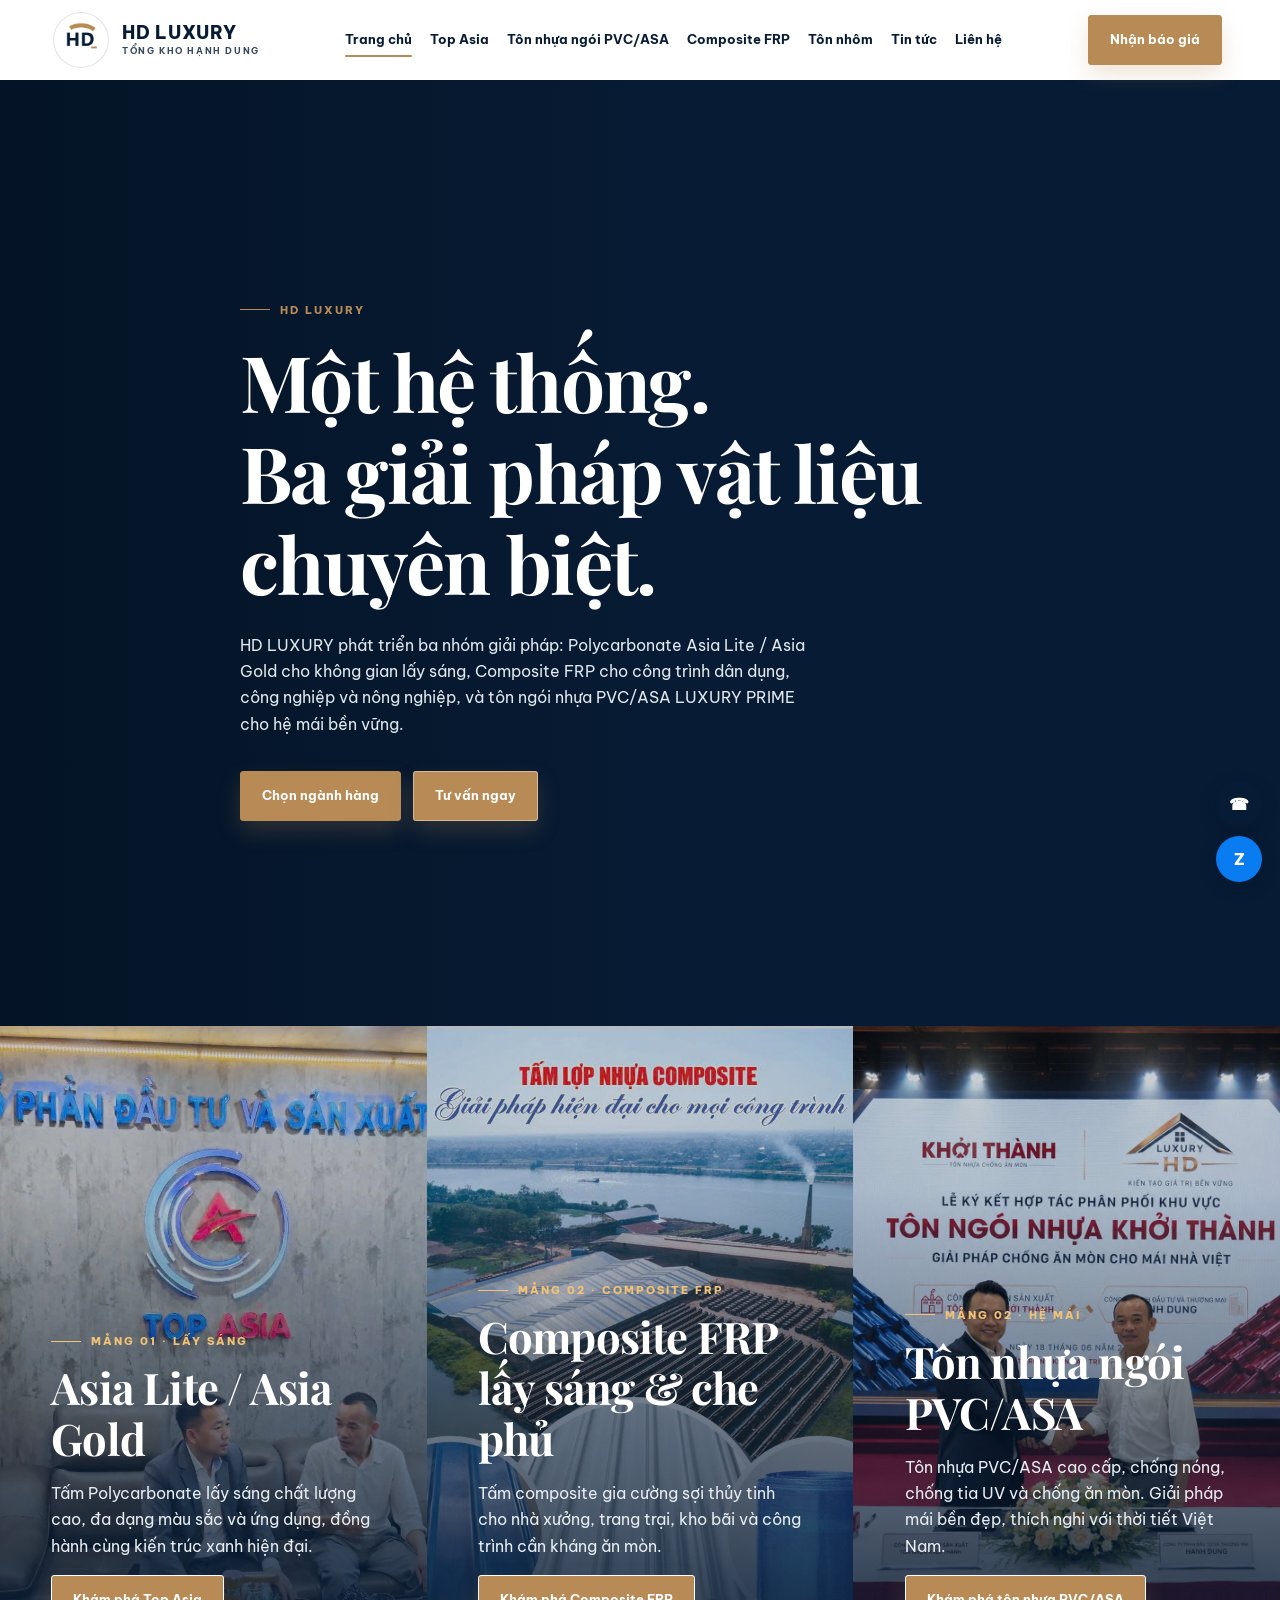
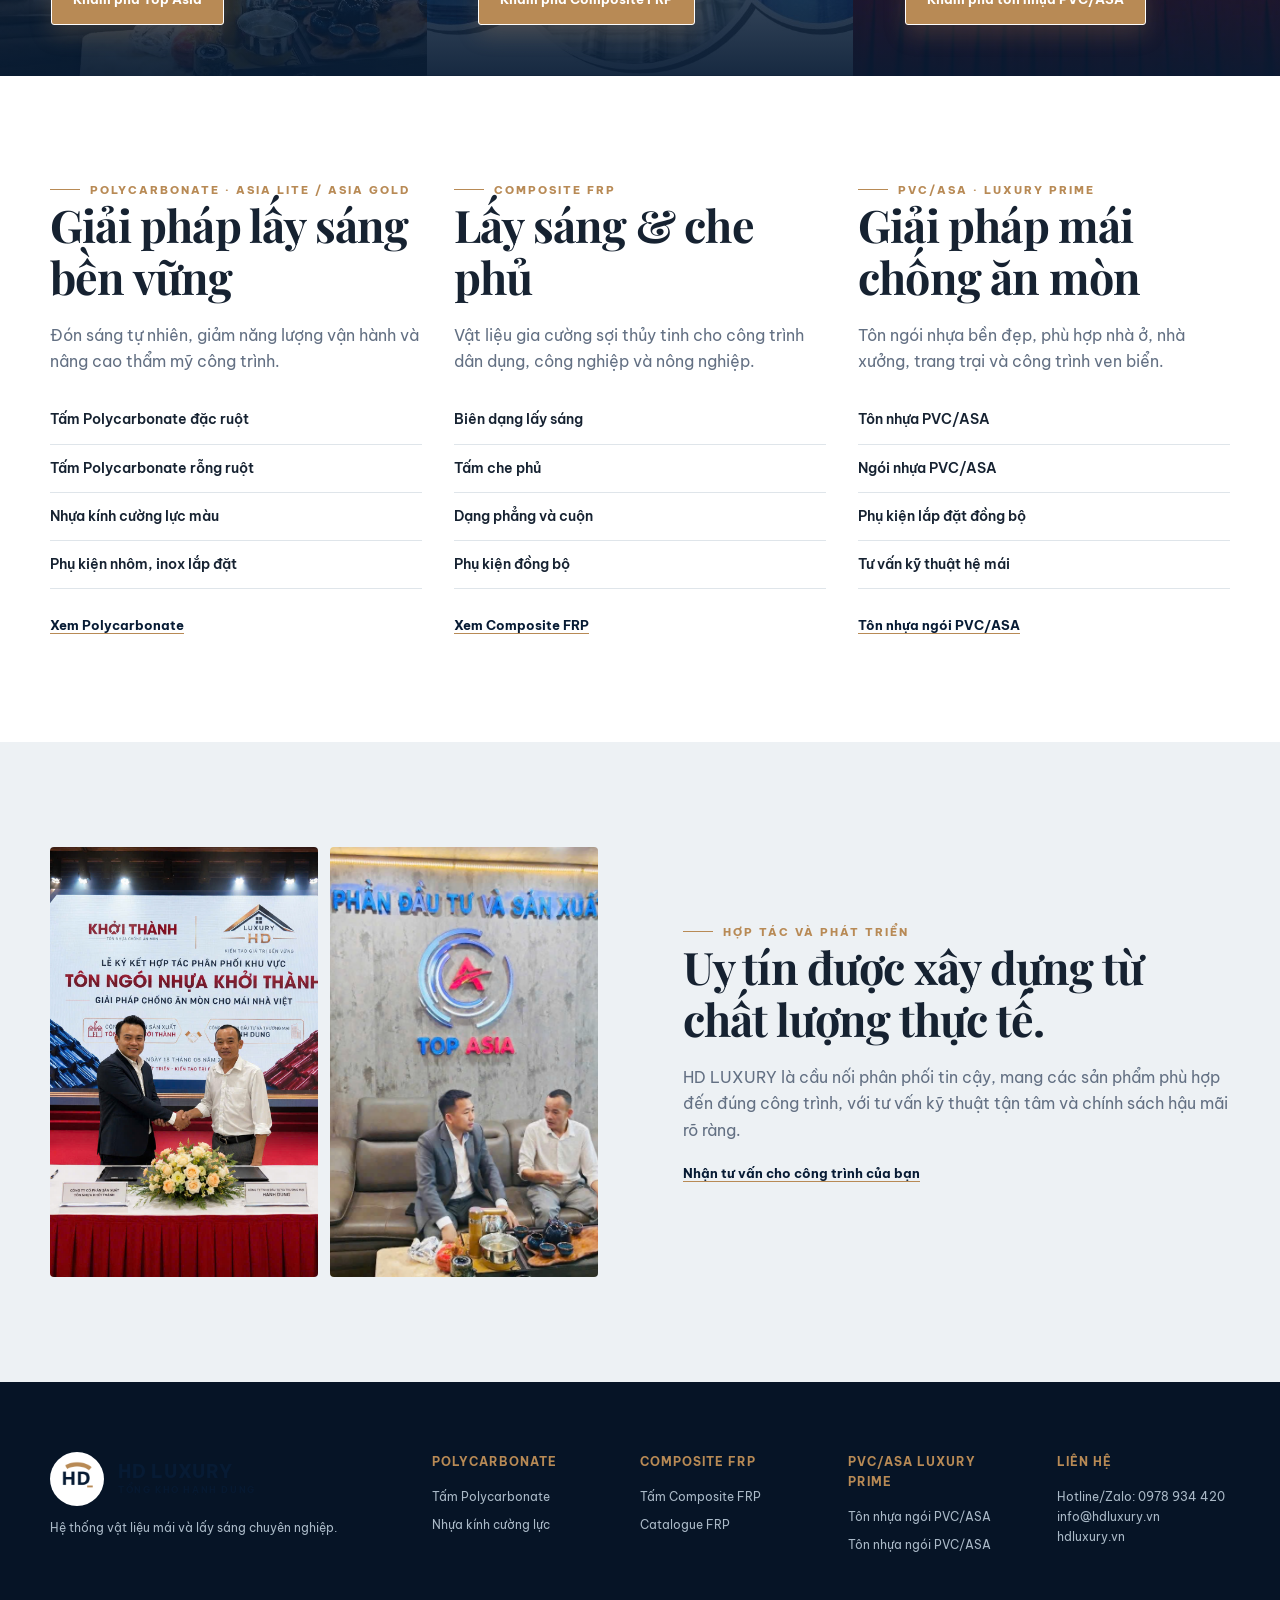
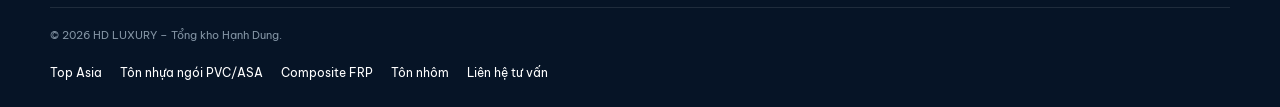
==== commit aab53259: "Finalize three-product website and Composite FRP gallery" ====
--- a/index.html
+++ b/index.html
@@ -9,16 +9,17 @@
   <link rel="apple-touch-icon" sizes="180x180" href="assets/favicon/apple-touch-icon.png">
   <link rel="manifest" href="site.webmanifest">
   <meta name="theme-color" content="#071b34">
-  <title>HD LUXURY | PVC/ASA, Polycarbonate, Composite FRP & Tôn nhôm</title>
-  <meta name="description" content="HD LUXURY cung cấp tôn nhựa PVC/ASA, Polycarbonate Top Asia, Composite FRP và Tôn nhôm cách nhiệt LUXURY PUVINA cho thị trường miền Trung.">
+  <title>HD LUXURY | Polycarbonate, Composite FRP & PVC/ASA LUXURY PRIME</title>
+  <meta name="description" content="HD LUXURY phân phối Polycarbonate Asia Lite / Asia Gold, Composite FRP và tôn ngói nhựa PVC/ASA LUXURY PRIME tại miền Trung.">
   <link rel="canonical" href="https://hdluxury.vn/">
-  <meta property="og:title" content="HD LUXURY | Bốn giải pháp vật liệu chuyên biệt">
-  <meta property="og:description" content="Bốn nhóm vật liệu: PVC/ASA, Polycarbonate, Composite FRP và Tôn nhôm cách nhiệt LUXURY PUVINA.">
+  <meta property="og:title" content="HD LUXURY | Ba nhóm vật liệu chuyên biệt">
+  <meta property="og:description" content="Polycarbonate Asia Lite / Asia Gold, Composite FRP và tôn ngói nhựa PVC/ASA LUXURY PRIME từ HD LUXURY.">
+  <meta property="og:url" content="https://hdluxury.vn/">
   <meta property="og:type" content="website">
   <meta property="og:image" content="https://hdluxury.vn/assets/composite-frp-cover.jpg">
   <link rel="stylesheet" href="styles.css">
   <style>
-    .business-split{display:grid;grid-template-columns:repeat(4,minmax(0,1fr));min-height:650px}
+    .business-split{display:grid;grid-template-columns:repeat(3,minmax(0,1fr));min-height:650px}
     .business{position:relative;isolation:isolate;color:#fff;display:flex;align-items:end;padding:clamp(28px,4vw,64px);overflow:hidden}
     .business:before{content:'';position:absolute;inset:0;z-index:-1;background:linear-gradient(0deg,#071b34ef,#071b3435 75%)}
     .business:after{content:'';position:absolute;inset:0;z-index:-2;background:center/cover no-repeat;transition:transform .5s}
@@ -27,26 +28,26 @@
     .business.top-asia:after{background-image:url('assets/top-asia-hop-tac.jpg')}
     .business.composite-frp:after{background-image:url('assets/composite-frp/hero-composite.jpg')}
     .business .eyebrow{color:#f2c276}.business h2{font-size:clamp(30px,3.4vw,48px);margin:12px 0}.business p{max-width:450px;color:#e7edf2}.business .btn-outline{color:#fff;border-color:#fff}
-    .two-columns{display:grid;grid-template-columns:1fr 1fr;gap:48px}.unit-list{list-style:none;padding:0;margin:22px 0}.unit-list li{border-bottom:1px solid var(--line);padding:12px 0;font-weight:600;font-size:14px}.footer-grid{grid-template-columns:2fr repeat(5,minmax(0,1fr))}
-    @media(max-width:1000px){.business-split{grid-template-columns:1fr}.business{min-height:480px}.footer-grid{grid-template-columns:1fr 1fr}}
+    .two-columns{display:grid;grid-template-columns:repeat(3,minmax(0,1fr));gap:32px}.unit-list{list-style:none;padding:0;margin:22px 0}.unit-list li{border-bottom:1px solid var(--line);padding:12px 0;font-weight:600;font-size:14px}.footer-grid{grid-template-columns:2fr repeat(4,minmax(0,1fr))}
+    @media(max-width:1000px){.two-columns{grid-template-columns:1fr 1fr}.business-split{grid-template-columns:1fr}.business{min-height:480px}.footer-grid{grid-template-columns:1fr 1fr}}
     @media(max-width:700px){.two-columns,.footer-grid{grid-template-columns:1fr}.business{min-height:510px}}
   </style>
 </head>
 <body>
   <div class="topbar"><div class="container"><span>HD LUXURY · HỆ THỐNG VẬT LIỆU MÁI VÀ LẤY SÁNG</span><span>Zalo: 0978 934 420</span></div></div>
-  <header class="site-header"><nav class="nav container"><a class="logo" href="index.html"><img class="logo-mark" src="assets/hd-luxury-mark.png" alt="HD LUXURY"><span>HD LUXURY<small>TỔNG KHO HẠNH DUNG</small></span></a><div class="navlinks"><a class="active" href="index.html">Trang chủ</a><a href="khoi-thanh.html">Tôn nhựa ngói PVC/ASA</a><a href="top-asia.html">Top Asia</a><a href="composite-frp.html">Composite FRP</a><a href="ton-nhom.html">Tôn nhôm</a><a href="tin-tuc.html">Tin tức</a><a href="lien-he.html">Liên hệ</a></div><a class="btn" href="lien-he.html">Nhận báo giá</a><button class="mobile-toggle" aria-label="Mở menu">☰</button></nav></header>
+  <header class="site-header"><nav class="nav container"><a class="logo" href="index.html"><img class="logo-mark" src="assets/hd-luxury-mark.png" alt="HD LUXURY"><span>HD LUXURY<small>TỔNG KHO HẠNH DUNG</small></span></a><div class="navlinks"><a class="active" href="index.html">Trang chủ</a><a href="gioi-thieu.html">Giới thiệu</a><a href="san-pham.html">Sản phẩm</a><a href="top-asia.html">Polycarbonate</a><a href="composite-frp.html">Composite FRP</a><a href="khoi-thanh.html">PVC/ASA LUXURY PRIME</a><a href="tin-tuc.html">Tin tức</a><a href="dai-ly.html">Đại lý</a><a href="lien-he.html">Liên hệ</a></div><a class="btn" href="lien-he.html">Nhận báo giá</a><button class="mobile-toggle" aria-label="Mở menu">☰</button></nav></header>
   <main>
-    <section class="hero"><div class="container hero-content"><div class="eyebrow">HD LUXURY</div><h1>Một hệ thống.<br>Bốn giải pháp vật liệu chuyên biệt.</h1><p>HD LUXURY phát triển bốn nhóm giải pháp: tôn nhựa ngói PVC/ASA cho hệ mái bền vững, Polycarbonate Top Asia cho không gian lấy sáng và Composite FRP cho công trình dân dụng, công nghiệp và nông nghiệp, cùng Tôn nhôm cách nhiệt cho kiến trúc hiện đại.</p><div class="hero-actions"><a class="btn" href="#thuong-hieu">Chọn ngành hàng</a><a class="btn btn-outline" href="lien-he.html">Tư vấn ngay</a></div></div></section>
+    <section class="hero"><div class="container hero-content"><div class="eyebrow">HD LUXURY</div><h1>Một hệ thống.<br>Ba giải pháp vật liệu chuyên biệt.</h1><p>HD LUXURY phát triển ba nhóm giải pháp: Polycarbonate Asia Lite / Asia Gold cho không gian lấy sáng, Composite FRP cho công trình dân dụng, công nghiệp và nông nghiệp, và tôn ngói nhựa PVC/ASA LUXURY PRIME cho hệ mái bền vững.</p><div class="hero-actions"><a class="btn" href="#thuong-hieu">Chọn ngành hàng</a><a class="btn btn-outline" href="lien-he.html">Tư vấn ngay</a></div></div></section>
     <section id="thuong-hieu" class="cta"><div class="business-split">
-      <article class="business khoi-thanh"><div><div class="eyebrow">MẢNG 01 · HỆ MÁI</div><h2>Tôn nhựa ngói<br>PVC/ASA</h2><p>Tôn nhựa PVC/ASA cao cấp, chống nóng, chống tia UV và chống ăn mòn. Giải pháp mái bền đẹp, thích nghi với thời tiết Việt Nam.</p><a class="btn btn-outline" href="khoi-thanh.html">Khám phá tôn nhựa PVC/ASA</a></div></article>
-      <article class="business top-asia"><div><div class="eyebrow">MẢNG 02 · LẤY SÁNG</div><h2>Nhựa kính cường lực<br>Top Asia</h2><p>Tấm Polycarbonate lấy sáng chất lượng cao, đa dạng màu sắc và ứng dụng, đồng hành cùng kiến trúc xanh hiện đại.</p><a class="btn btn-outline" href="top-asia.html">Khám phá Top Asia</a></div></article>
-      <article class="business composite-frp"><div><div class="eyebrow">MẢNG 03 · LUXURY PRIME</div><h2>Composite FRP<br>lấy sáng & che phủ</h2><p>Tấm composite gia cường sợi thủy tinh cho nhà xưởng, trang trại, kho bãi và công trình cần kháng ăn mòn.</p><a class="btn btn-outline" href="composite-frp.html">Khám phá Composite FRP</a></div></article>
-      <article class="business ton-nhom"><div><div class="eyebrow">MẢNG 04 · MÁI NHÔM</div><h2>Tôn nhôm<br>cách nhiệt</h2><p>Giải pháp mái nhôm theo quy cách sản phẩm, với hai màu kiến trúc và hệ phụ kiện đồng bộ.</p><a class="btn btn-outline" href="ton-nhom.html">Khám phá Tôn nhôm</a></div></article>
+      <article class="business top-asia"><div><div class="eyebrow">MẢNG 01 · POLYCARBONATE</div><h2>Asia Lite / Asia Gold</h2><p>Tấm Polycarbonate lấy sáng chất lượng cao, đa dạng màu sắc và ứng dụng, đồng hành cùng kiến trúc xanh hiện đại.</p><a class="btn btn-outline" href="top-asia.html">Khám phá Top Asia</a></div></article>
+      <article class="business composite-frp"><div><div class="eyebrow">MẢNG 02 · COMPOSITE FRP</div><h2>Composite FRP<br>lấy sáng & che phủ</h2><p>Tấm composite gia cường sợi thủy tinh cho nhà xưởng, trang trại, kho bãi và công trình cần kháng ăn mòn.</p><a class="btn btn-outline" href="composite-frp.html">Khám phá Composite FRP</a></div></article>
+      <article class="business khoi-thanh"><div><div class="eyebrow">MẢNG 03 · LUXURY PRIME</div><h2>Tôn ngói nhựa<br>PVC/ASA</h2><p>Tôn nhựa PVC/ASA cao cấp, chống nóng, chống tia UV và chống ăn mòn. Giải pháp mái bền đẹp, thích nghi với thời tiết Việt Nam.</p><a class="btn btn-outline" href="khoi-thanh.html">Khám phá tôn ngói nhựa PVC/ASA</a></div></article>
+
     </div></section>
-    <section><div class="container two-columns"><div><div class="eyebrow">Tôn nhựa ngói PVC/ASA</div><h2>Giải pháp mái chống ăn mòn</h2><p class="lead">Tối ưu cho nhà ở, nhà xưởng, trang trại và công trình ven biển.</p><ul class="unit-list"><li>Tôn nhựa PVC/ASA cao cấp</li><li>Ngói nhựa PVC/ASA</li><li>Phụ kiện lắp đặt đồng bộ</li><li>Tư vấn kỹ thuật hệ mái</li></ul><a class="text-link" href="khoi-thanh.html">Xem sản phẩm tôn nhựa PVC/ASA</a></div><div><div class="eyebrow">Top Asia</div><h2>Giải pháp lấy sáng bền vững</h2><p class="lead">Đón sáng tự nhiên, giảm năng lượng vận hành và nâng cao thẩm mỹ công trình.</p><ul class="unit-list"><li>Tấm Polycarbonate đặc ruột</li><li>Tấm Polycarbonate rỗng ruột</li><li>Nhựa kính cường lực màu</li><li>Phụ kiện nhôm, inox lắp đặt</li></ul><a class="text-link" href="top-asia.html">Xem sản phẩm Top Asia</a></div></div></section>
+    <section><div class="container two-columns"><div><div class="eyebrow">POLYCARBONATE · ASIA LITE / ASIA GOLD</div><h2>Giải pháp lấy sáng bền vững</h2><p class="lead">Đón sáng tự nhiên, giảm năng lượng vận hành và nâng cao thẩm mỹ công trình.</p><ul class="unit-list"><li>Tấm Polycarbonate đặc ruột</li><li>Tấm Polycarbonate rỗng ruột</li><li>Nhựa kính cường lực màu</li><li>Phụ kiện nhôm, inox lắp đặt</li></ul><a class="text-link" href="top-asia.html">Xem Polycarbonate</a></div><div><div class="eyebrow">COMPOSITE FRP</div><h2>Lấy sáng & che phủ</h2><p class="lead">Vật liệu gia cường sợi thủy tinh cho công trình dân dụng, công nghiệp và nông nghiệp.</p><ul class="unit-list"><li>Biên dạng lấy sáng</li><li>Tấm che phủ</li><li>Dạng phẳng và cuộn</li><li>Phụ kiện đồng bộ</li></ul><a class="text-link" href="composite-frp.html">Xem Composite FRP</a></div><div><div class="eyebrow">PVC/ASA · LUXURY PRIME</div><h2>Giải pháp mái chống ăn mòn</h2><p class="lead">Tôn ngói nhựa bền đẹp, phù hợp nhà ở, nhà xưởng, trang trại và công trình ven biển.</p><ul class="unit-list"><li>Tôn nhựa PVC/ASA</li><li>Ngói nhựa PVC/ASA</li><li>Phụ kiện lắp đặt đồng bộ</li><li>Tư vấn kỹ thuật hệ mái</li></ul><a class="text-link" href="khoi-thanh.html">Xem PVC/ASA LUXURY PRIME</a></div></div></section>
     <section class="intro"><div class="container intro-grid"><div class="image-frame"><img loading="lazy" alt="Lễ ký kết hợp tác phân phối khu vực" src="assets/ky-ket-khoi-thanh.jpg"></div><div><div class="eyebrow">Hợp tác và phát triển</div><h2>Uy tín được xây dựng từ chất lượng thực tế.</h2><p class="lead">HD LUXURY là cầu nối phân phối tin cậy, mang các sản phẩm phù hợp đến đúng công trình, với tư vấn kỹ thuật tận tâm và chính sách hậu mãi rõ ràng.</p><p><a class="text-link" href="lien-he.html">Nhận tư vấn cho công trình của bạn</a></p></div></div></section>
   </main>
-  <footer class="footer"><div class="container footer-grid"><div><a class="logo" href="index.html"><img class="logo-mark" src="assets/hd-luxury-mark.png" alt="HD LUXURY"><span>HD LUXURY<small>TỔNG KHO HẠNH DUNG</small></span></a><p>Hệ thống vật liệu mái và lấy sáng chuyên nghiệp.</p></div><div><h4>Tôn nhựa ngói PVC/ASA</h4><ul><li><a href="khoi-thanh.html">Tôn nhựa PVC/ASA</a></li><li><a href="khoi-thanh.html">Ngói nhựa</a></li></ul></div><div><h4>Top Asia</h4><ul><li><a href="top-asia.html">Tấm Polycarbonate</a></li><li><a href="top-asia.html">Nhựa kính cường lực</a></li></ul></div><div><h4>Composite FRP</h4><ul><li><a href="composite-frp.html">Tấm Composite FRP</a></li><li><a href="documents/catalogue-composite-frp-hd-luxury.pdf" target="_blank" rel="noopener">Catalogue FRP</a></li></ul></div><div><h4>Tôn nhôm</h4><ul><li><a href="ton-nhom.html">Tôn nhôm cách nhiệt</a></li><li><a href="ton-nhom.html#thong-so">Thông số kỹ thuật</a></li></ul></div><div><h4>Liên hệ</h4><p>Hotline/Zalo: 0978 934 420<br><a href="mailto:info@hdluxury.vn">info@hdluxury.vn</a><br><a href="https://hdluxury.vn/">hdluxury.vn</a></p></div></div><div class="container copyright">© 2026 HD LUXURY – Tổng kho Hạnh Dung.</div></footer>
+  <footer class="footer"><div class="container footer-grid"><div><a class="logo" href="index.html"><img class="logo-mark" src="assets/hd-luxury-mark.png" alt="HD LUXURY"><span>HD LUXURY<small>TỔNG KHO HẠNH DUNG</small></span></a><p>Hệ thống vật liệu mái và lấy sáng chuyên nghiệp.</p></div><div><h4>Polycarbonate</h4><ul><li><a href="top-asia.html">Tấm Polycarbonate</a></li><li><a href="top-asia.html">Nhựa kính cường lực</a></li></ul></div><div><h4>Composite FRP</h4><ul><li><a href="composite-frp.html">Tấm Composite FRP</a></li><li><a href="documents/catalogue-composite-frp-hd-luxury.pdf" target="_blank" rel="noopener">Catalogue FRP</a></li></ul></div><div><h4>PVC/ASA LUXURY PRIME</h4><ul><li><a href="khoi-thanh.html">Tôn nhựa PVC/ASA</a></li><li><a href="khoi-thanh.html">Ngói nhựa</a></li></ul></div><div><h4>Liên hệ</h4><p>Hotline/Zalo: 0978 934 420<br><a href="mailto:info@hdluxury.vn">info@hdluxury.vn</a><br><a href="https://hdluxury.vn/">hdluxury.vn</a></p></div></div><div class="container copyright">© 2026 HD LUXURY – Tổng kho Hạnh Dung.</div></footer>
   <aside class="floating"><a class="call" href="tel:0978934420" aria-label="Gọi điện">☎</a><a class="zalo" href="https://zalo.me/0978934420" target="_blank" rel="noopener" aria-label="Zalo">Z</a></aside>
   <script src="script.js"></script>
 </body>
--- a/styles.css
+++ b/styles.css
@@ -27,3 +27,10 @@
 
 /* Shared product-page standards */
 .product-standard{background:#fff}.product-standard.soft{background:var(--silver)}.product-standard-heading{max-width:760px;margin-bottom:32px}.product-line-grid,.product-process-grid{display:grid;grid-template-columns:repeat(3,minmax(0,1fr));gap:18px}.product-line,.product-process-step{padding:26px;background:#fff;border:1px solid var(--line);border-radius:5px}.product-standard:not(.soft) .product-line{background:var(--silver)}.product-line h3,.product-process-step h3{margin:8px 0;color:var(--navy);font-size:17px}.product-line p,.product-process-step p{margin:0;color:var(--muted);font-size:13px}.product-line .tag{display:inline-block;color:var(--gold);font-size:10px;font-weight:800;letter-spacing:1px}.product-spec-table{width:100%;border-collapse:collapse;background:#fff}.product-spec-table th,.product-spec-table td{padding:14px 16px;border:1px solid var(--line);text-align:left;vertical-align:top;font-size:13px}.product-spec-table th{background:var(--navy);color:#fff}.product-spec-table td:first-child{font-weight:700;color:var(--navy)}.pending-data{color:#8b5d17;font-weight:700}.product-process-step span{display:block;color:var(--gold);font:700 24px 'Playfair Display',serif}.product-catalogue-status{padding:28px;background:#f7f3ed;border-left:4px solid var(--gold)}.product-catalogue-status p{margin:8px 0 0;color:var(--muted)}.standard-product-footer-links{display:flex;flex-wrap:wrap;gap:10px 18px;margin-top:18px}.standard-product-footer-links a{color:#fff;font-size:12px}.standard-product-footer-links a:hover{text-decoration:underline}@media(max-width:850px){.product-line-grid,.product-process-grid{grid-template-columns:1fr 1fr}.product-spec-table{display:block;overflow-x:auto}}@media(max-width:560px){.product-line-grid,.product-process-grid{grid-template-columns:1fr}.product-spec-table th,.product-spec-table td{min-width:145px;padding:11px;font-size:12px}}
+/* Composite FRP gallery */
+.frp-page .frp-application-gallery{display:grid;grid-template-columns:repeat(2,minmax(0,1fr));gap:18px;margin-top:24px}
+.frp-page .frp-application-gallery figure{margin:0;min-width:0;border:1px solid var(--line);background:#f5f6f7}
+.frp-page .frp-application-gallery a{display:block}
+.frp-page .frp-application-gallery img{display:block;width:100%;height:auto;aspect-ratio:4/3;object-fit:contain;background:#f5f6f7}
+.frp-page .frp-application-gallery figcaption{padding:12px 14px;color:var(--navy);font-size:12px;font-weight:700;line-height:1.5}
+@media(max-width:700px){.frp-page .frp-application-gallery{grid-template-columns:1fr;gap:14px}.frp-page .frp-application-gallery figcaption{padding:11px 12px}}
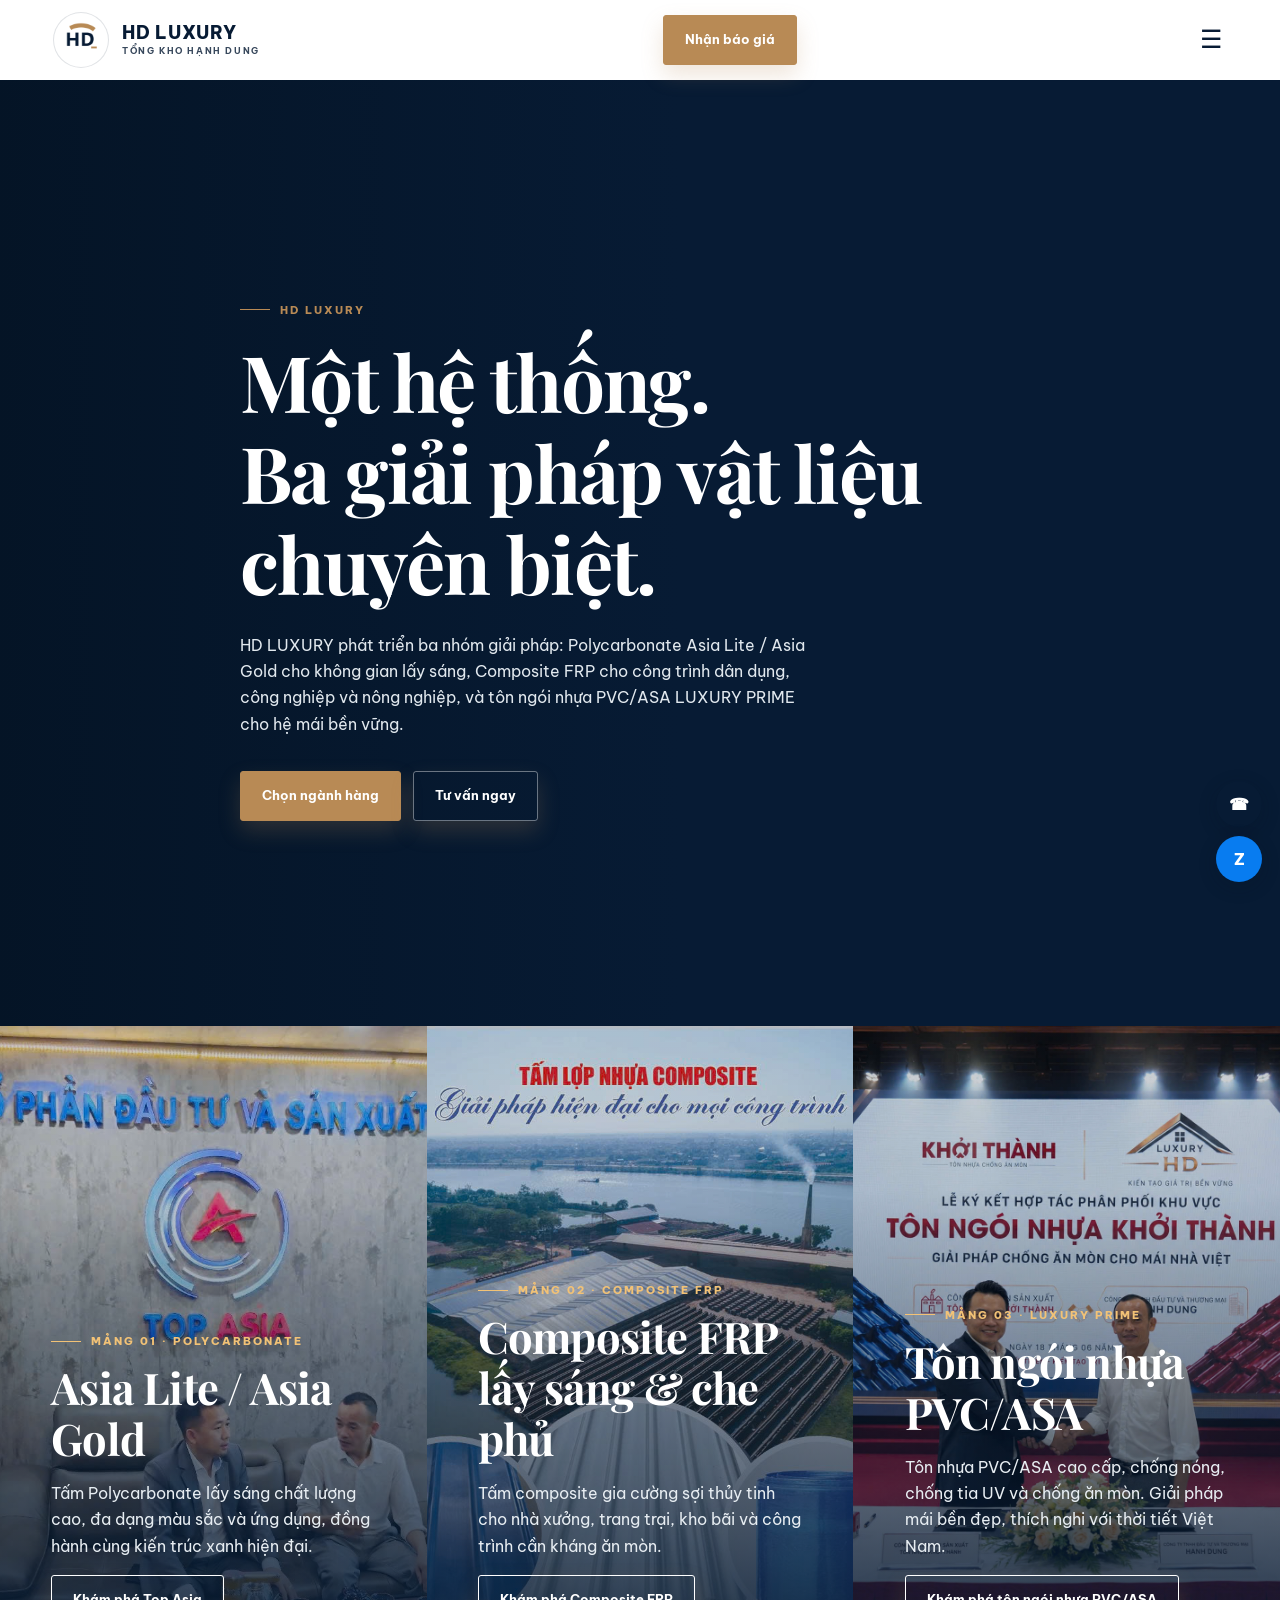
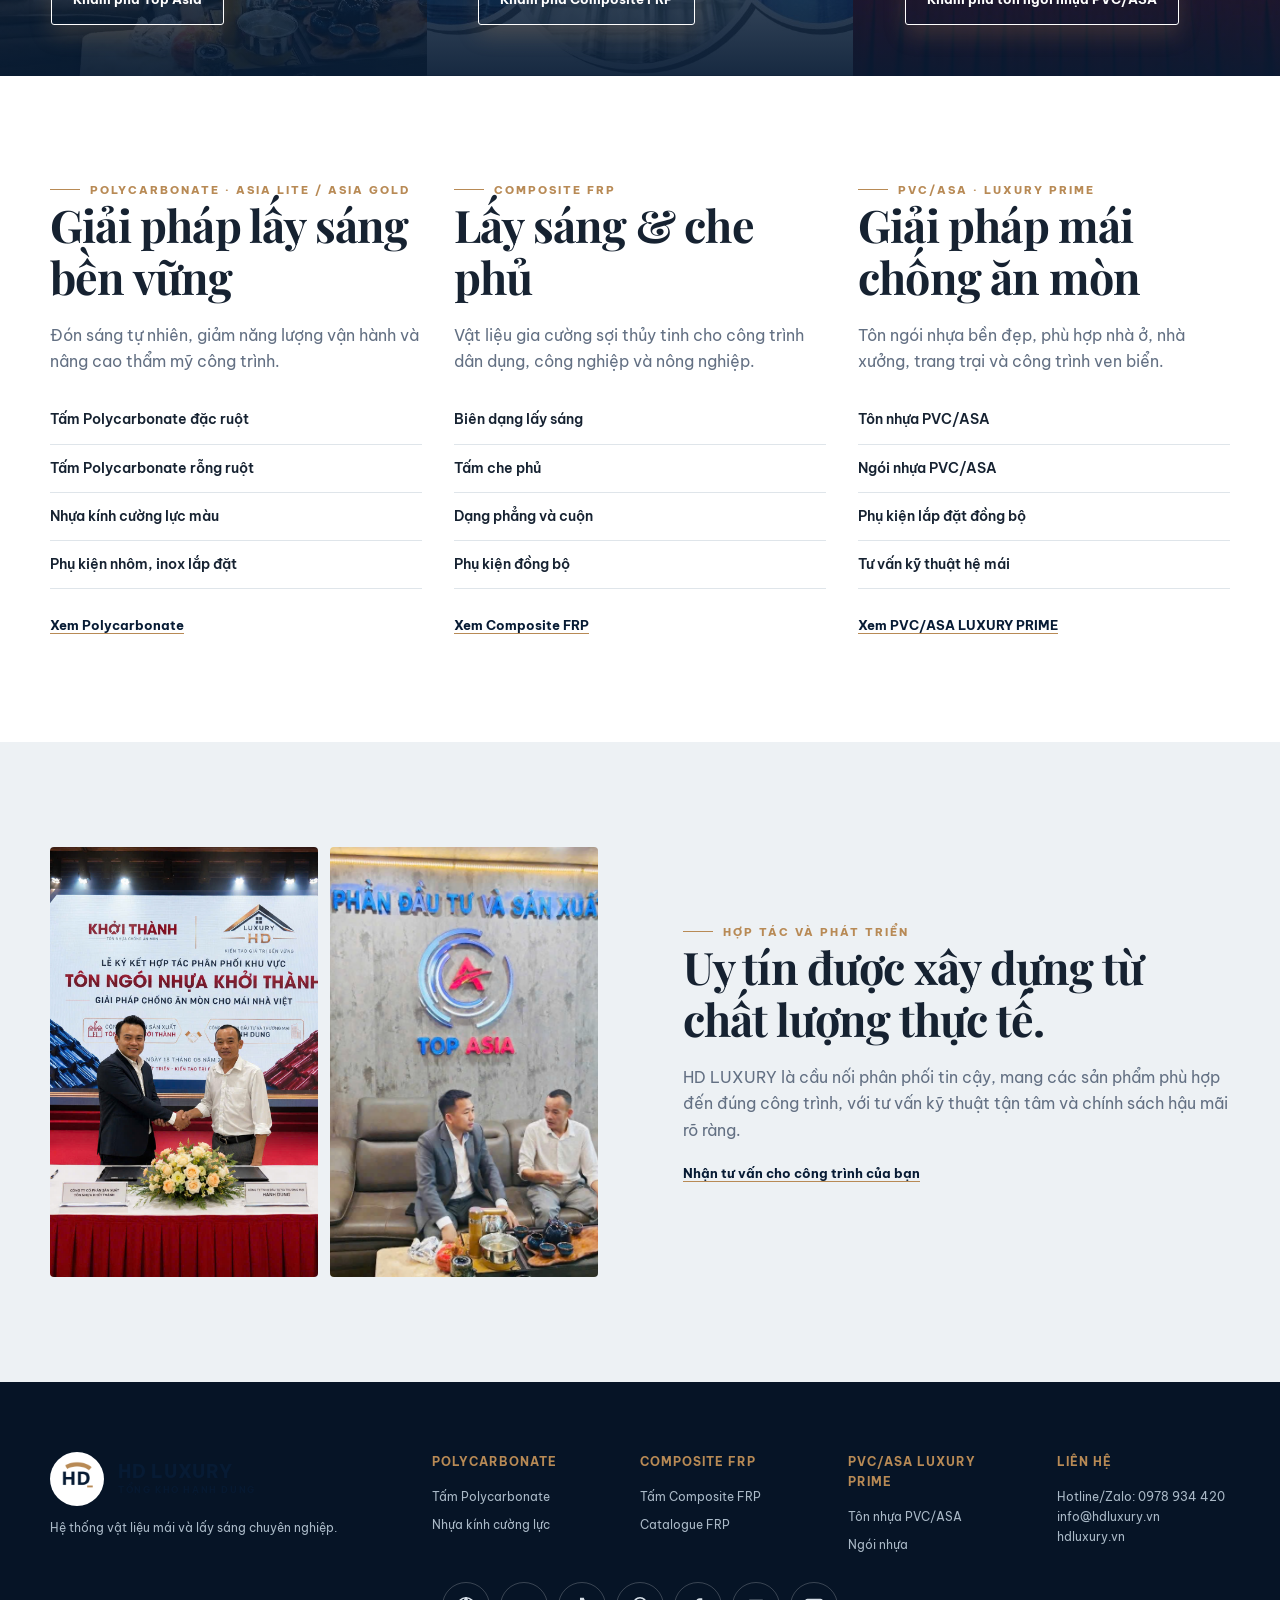
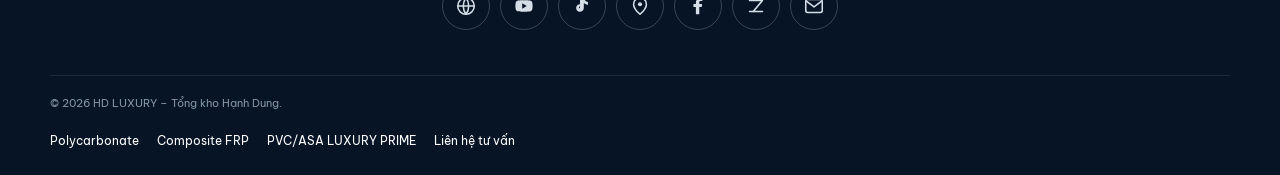
==== commit 48e29c2e: "Finalize HD LUXURY website and remove Composite FRP catalogue section" ====
--- a/index.html
+++ b/index.html
@@ -47,7 +47,7 @@
     <section><div class="container two-columns"><div><div class="eyebrow">POLYCARBONATE · ASIA LITE / ASIA GOLD</div><h2>Giải pháp lấy sáng bền vững</h2><p class="lead">Đón sáng tự nhiên, giảm năng lượng vận hành và nâng cao thẩm mỹ công trình.</p><ul class="unit-list"><li>Tấm Polycarbonate đặc ruột</li><li>Tấm Polycarbonate rỗng ruột</li><li>Nhựa kính cường lực màu</li><li>Phụ kiện nhôm, inox lắp đặt</li></ul><a class="text-link" href="top-asia.html">Xem Polycarbonate</a></div><div><div class="eyebrow">COMPOSITE FRP</div><h2>Lấy sáng & che phủ</h2><p class="lead">Vật liệu gia cường sợi thủy tinh cho công trình dân dụng, công nghiệp và nông nghiệp.</p><ul class="unit-list"><li>Biên dạng lấy sáng</li><li>Tấm che phủ</li><li>Dạng phẳng và cuộn</li><li>Phụ kiện đồng bộ</li></ul><a class="text-link" href="composite-frp.html">Xem Composite FRP</a></div><div><div class="eyebrow">PVC/ASA · LUXURY PRIME</div><h2>Giải pháp mái chống ăn mòn</h2><p class="lead">Tôn ngói nhựa bền đẹp, phù hợp nhà ở, nhà xưởng, trang trại và công trình ven biển.</p><ul class="unit-list"><li>Tôn nhựa PVC/ASA</li><li>Ngói nhựa PVC/ASA</li><li>Phụ kiện lắp đặt đồng bộ</li><li>Tư vấn kỹ thuật hệ mái</li></ul><a class="text-link" href="khoi-thanh.html">Xem PVC/ASA LUXURY PRIME</a></div></div></section>
     <section class="intro"><div class="container intro-grid"><div class="image-frame"><img loading="lazy" alt="Lễ ký kết hợp tác phân phối khu vực" src="assets/ky-ket-khoi-thanh.jpg"></div><div><div class="eyebrow">Hợp tác và phát triển</div><h2>Uy tín được xây dựng từ chất lượng thực tế.</h2><p class="lead">HD LUXURY là cầu nối phân phối tin cậy, mang các sản phẩm phù hợp đến đúng công trình, với tư vấn kỹ thuật tận tâm và chính sách hậu mãi rõ ràng.</p><p><a class="text-link" href="lien-he.html">Nhận tư vấn cho công trình của bạn</a></p></div></div></section>
   </main>
-  <footer class="footer"><div class="container footer-grid"><div><a class="logo" href="index.html"><img class="logo-mark" src="assets/hd-luxury-mark.png" alt="HD LUXURY"><span>HD LUXURY<small>TỔNG KHO HẠNH DUNG</small></span></a><p>Hệ thống vật liệu mái và lấy sáng chuyên nghiệp.</p></div><div><h4>Polycarbonate</h4><ul><li><a href="top-asia.html">Tấm Polycarbonate</a></li><li><a href="top-asia.html">Nhựa kính cường lực</a></li></ul></div><div><h4>Composite FRP</h4><ul><li><a href="composite-frp.html">Tấm Composite FRP</a></li><li><a href="documents/catalogue-composite-frp-hd-luxury.pdf" target="_blank" rel="noopener">Catalogue FRP</a></li></ul></div><div><h4>PVC/ASA LUXURY PRIME</h4><ul><li><a href="khoi-thanh.html">Tôn nhựa PVC/ASA</a></li><li><a href="khoi-thanh.html">Ngói nhựa</a></li></ul></div><div><h4>Liên hệ</h4><p>Hotline/Zalo: 0978 934 420<br><a href="mailto:info@hdluxury.vn">info@hdluxury.vn</a><br><a href="https://hdluxury.vn/">hdluxury.vn</a></p></div></div><div class="container copyright">© 2026 HD LUXURY – Tổng kho Hạnh Dung.</div></footer>
+  <footer class="footer"><div class="container footer-grid"><div><a class="logo" href="index.html"><img class="logo-mark" src="assets/hd-luxury-mark.png" alt="HD LUXURY"><span>HD LUXURY<small>TỔNG KHO HẠNH DUNG</small></span></a><p>Hệ thống vật liệu mái và lấy sáng chuyên nghiệp.</p></div><div><h4>Polycarbonate</h4><ul><li><a href="top-asia.html">Tấm Polycarbonate</a></li><li><a href="top-asia.html">Nhựa kính cường lực</a></li></ul></div><div><h4>Composite FRP</h4><ul><li><a href="composite-frp.html">Tấm Composite FRP</a></li><li><a href="documents/catalogue-composite-frp-hd-luxury.pdf" target="_blank" rel="noopener">Catalogue FRP</a></li></ul></div><div><h4>PVC/ASA LUXURY PRIME</h4><ul><li><a href="khoi-thanh.html">Tôn nhựa PVC/ASA</a></li><li><a href="khoi-thanh.html">Ngói nhựa</a></li></ul></div><div><h4>Liên hệ</h4><p>Hotline/Zalo: 0978 934 420<br><a href="mailto:info@hdluxury.vn">info@hdluxury.vn</a><br><a href="https://hdluxury.vn/">hdluxury.vn</a></p></div></div><nav class="footer-social" aria-label="Mạng xã hội và liên hệ"><a class="footer-social-link" href="https://hdluxury.vn/" target="_blank" rel="noopener noreferrer" aria-label="Website HD LUXURY" title="Website"><svg viewBox="0 0 24 24" aria-hidden="true"><circle cx="12" cy="12" r="9"/><path d="M3 12h18M12 3a15 15 0 0 1 0 18M12 3a15 15 0 0 0 0 18"/></svg></a><a class="footer-social-link" href="https://youtube.com/@hdluxuryvn" target="_blank" rel="noopener noreferrer" aria-label="YouTube" title="YouTube"><svg viewBox="0 0 24 24" aria-hidden="true"><path d="M21 8.2a2.7 2.7 0 0 0-1.9-1.9C17.4 5.8 12 5.8 12 5.8s-5.4 0-7.1.5A2.7 2.7 0 0 0 3 8.2 28 28 0 0 0 2.6 12a28 28 0 0 0 .4 3.8 2.7 2.7 0 0 0 1.9 1.9c1.7.5 7.1.5 7.1.5s5.4 0 7.1-.5a2.7 2.7 0 0 0 1.9-1.9 28 28 0 0 0 .4-3.8 28 28 0 0 0-.4-3.8Z"/><path class="footer-social-cutout" d="m10 9 5 3-5 3z"/></svg></a><a class="footer-social-link" href="https://www.tiktok.com/@hdluxuryvn" target="_blank" rel="noopener noreferrer" aria-label="TikTok" title="TikTok"><svg viewBox="0 0 24 24" aria-hidden="true"><path d="M14 3v11.2a4.2 4.2 0 1 1-3.3-4.1v3.4a1 1 0 1 0-.9 1V3h4.2Zm0 0c.4 2.5 1.9 4.2 4.5 4.5v3.4A8.4 8.4 0 0 1 14 8.8"/></svg></a><a class="footer-social-link" href="https://maps.app.goo.gl/m2xafnQ5mTmdXiM38?g_st=ic" target="_blank" rel="noopener noreferrer" aria-label="Google Maps" title="Google Maps"><svg viewBox="0 0 24 24" aria-hidden="true"><path d="M19 10c0 5-7 11-7 11S5 15 5 10a7 7 0 1 1 14 0Z"/><circle cx="12" cy="10" r="2.2"/></svg></a><a class="footer-social-link" href="https://www.facebook.com/share/1cPy3H7SBX/?mibextid=wwXIfr" target="_blank" rel="noopener noreferrer" aria-label="Facebook" title="Facebook"><svg viewBox="0 0 24 24" aria-hidden="true"><path d="M13.4 21v-8h2.7l.4-3.1h-3.1V8c0-.9.3-1.5 1.6-1.5h1.7V3.7c-.3 0-1.4-.1-2.6-.1-2.6 0-4.4 1.6-4.4 4.6v1.7H7v3.1h2.7v8z"/></svg></a><a class="footer-social-link" href="https://zalo.me/0978934420" target="_blank" rel="noopener noreferrer" aria-label="Zalo" title="Zalo"><svg viewBox="0 0 24 24" aria-hidden="true"><path d="M5 6h14L9 18h10"/><path d="M5 18h4"/></svg></a><a class="footer-social-link" href="mailto:info@hdluxury.vn" aria-label="Email HD LUXURY" title="Email"><svg viewBox="0 0 24 24" aria-hidden="true"><rect x="3" y="5" width="18" height="14" rx="2"/><path d="m4 7 8 6 8-6"/></svg></a></nav><div class="container copyright">© 2026 HD LUXURY – Tổng kho Hạnh Dung.</div></footer>
   <aside class="floating"><a class="call" href="tel:0978934420" aria-label="Gọi điện">☎</a><a class="zalo" href="https://zalo.me/0978934420" target="_blank" rel="noopener" aria-label="Zalo">Z</a></aside>
   <script src="script.js"></script>
 </body>
--- a/styles.css
+++ b/styles.css
@@ -1,5 +1,5 @@
 ﻿@import url('https://fonts.googleapis.com/css2?family=Be+Vietnam+Pro:wght@400;500;600;700;800&family=Playfair+Display:wght@600;700&display=swap');
-:root{--navy:#071b34;--navy2:#0d2a4b;--gold:#b88a55;--silver:#edf1f4;--ink:#162231;--muted:#637083;--line:#dfe5ea;--white:#fff;--r:18px}*{box-sizing:border-box}html{scroll-behavior:smooth}body{margin:0;font-family:'Be Vietnam Pro',sans-serif;color:var(--ink);line-height:1.65;background:#fff}a{text-decoration:none;color:inherit}img{max-width:100%;display:block}button,input,select,textarea{font:inherit}.container{width:min(1180px,calc(100% - 40px));margin:auto}.topbar{background:var(--navy);color:#d9e0e8;font-size:12px;padding:8px 0}.topbar .container{display:flex;justify-content:space-between;align-items:center;gap:10px}.topbar .container span:first-child{font-weight:700;letter-spacing:.1em;text-transform:uppercase;white-space:nowrap;display:inline-block;padding-right:10px;max-width:100%}.site-header{height:80px;position:fixed;z-index:30;top:0;width:100%;background:#fff;color:var(--navy);box-shadow:0 1px 0 rgba(7,27,52,.08);transition:.3s}.site-header.scrolled{height:68px;background:#fff;color:var(--navy);box-shadow:0 4px 20px rgba(6,20,38,.08)}.nav{height:100%;display:flex;align-items:center;justify-content:space-between;gap:18px;padding:0 8px 0 4px}.logo{display:flex;align-items:center;justify-content:flex-start;gap:14px;font-weight:800;letter-spacing:.3px;min-width:0;flex-shrink:0;margin-left:0;transform:translateY(0)}.logo-mark{width:54px;height:54px;display:block;flex-shrink:0;object-fit:contain;border-radius:50%;background:#fff;box-shadow:0 0 0 1px rgba(7,27,52,.12);padding:4px}.logo span{display:inline-flex;flex-direction:column;line-height:0.95;justify-content:center;letter-spacing:.04em;font-size:clamp(1.1rem,1.05vw,1.8rem);font-weight:800;color:var(--navy)}.hero{background:linear-gradient(90deg,#041324e8 0%,#071b3494 56%,#071b342e 100%),url('assets/luxury-prime-asa.jpg') center 42%/cover}.hero video{display:none}.logo small{display:block;font-weight:700;font-size:9px;letter-spacing:1.6px;color:var(--navy);opacity:.8;margin-top:5px}.navlinks{display:flex;gap:18px;align-items:center;font-size:13px;font-weight:700}.navlinks a{position:relative;display:inline-flex;align-items:center;padding:6px 0;color:var(--navy);transition:color .2s ease}.navlinks a:hover,.navlinks a.active{color:var(--navy)}.navlinks a::after{content:'';position:absolute;left:0;right:0;bottom:-7px;height:2px;background:transparent;border-radius:2px;transition:background .2s ease}.navlinks a:hover::after,.navlinks a.active::after{background:var(--gold)}.btn{display:inline-flex;align-items:center;justify-content:center;padding:12px 20px;border-radius:999px;background:var(--gold);color:#fff;font-weight:700;border:1px solid var(--gold);box-shadow:0 10px 22px rgba(184,138,85,.22);transition:.2s}.btn:hover{filter:brightness(1.02)}.btn-outline{background:transparent;color:var(--navy);border-color:rgba(7,27,52,.24)}.mobile-toggle{display:none;background:none;border:0;color:var(--navy);font-size:25px;cursor:pointer;padding:8px 0}@media(max-width:980px){.site-header{height:72px}.nav{padding-right:0}.navlinks{display:none}.navlinks.open{display:flex;position:absolute;top:72px;left:0;right:0;padding:18px 20px;background:#fff;flex-direction:column;align-items:flex-start;box-shadow:0 16px 30px rgba(7,27,52,.08);border-top:1px solid rgba(7,27,52,.08)}.navlinks.open a{width:100%;padding:7px 0}.mobile-toggle{display:inline-flex;align-items:center;justify-content:center}}@media(max-width:700px){.site-header,.site-header.scrolled{height:68px}.logo span{font-size:clamp(.95rem,2vw,1.2rem)}.logo-mark{width:44px;height:44px}.logo small{display:none}.btn{padding:11px 18px}.nav{gap:12px}}.navlinks a{padding:8px 0;position:relative}.navlinks a:after{content:'';height:2px;width:0;position:absolute;bottom:2px;left:0;background:var(--gold);transition:.2s}.navlinks a:hover:after,.navlinks a.active:after{width:100%}.btn{display:inline-flex;align-items:center;justify-content:center;gap:8px;border:1px solid var(--gold);padding:13px 21px;border-radius:3px;background:var(--gold);color:#fff;font-size:13px;font-weight:700;transition:.25s;cursor:pointer}.btn:hover{background:#9c6f40;border-color:#9c6f40}@media(max-width:980px){.nav{gap:12px;padding-right:0}.logo{max-width:38vw}.logo-mark{width:56px;height:56px;padding:3px}.logo span{font-size:clamp(1rem,2vw,1.5rem)}.logo small{font-size:9px;letter-spacing:1.1px}.navlinks{gap:16px;font-size:12px}.topbar .container{gap:8px}.topbar .container span:first-child{letter-spacing:.08em;padding-right:8px}}@media(max-width:700px){.site-header{height:72px}.nav{gap:8px;padding:0 4px}.logo{max-width:42vw;gap:8px}.logo-mark{width:46px;height:46px;padding:2px}.logo span{font-size:clamp(.8rem,3vw,1.05rem)}.logo small{font-size:7.2px;letter-spacing:.9px;margin-top:3px}.navlinks{gap:10px;font-size:11px}.topbar .container{gap:6px}.topbar .container span:first-child{letter-spacing:.05em;font-size:9.5px;padding-right:6px}};transform:translateY(-2px)}.btn-outline{background:transparent;color:inherit}.hero{min-height:100vh;background:var(--navy);position:relative;isolation:isolate;display:grid;align-items:end;color:white;overflow:hidden}.hero video,.hero:after{position:absolute;inset:0;width:100%;height:100%;object-fit:cover}.hero:after{content:'';background:linear-gradient(90deg,#041324df 0%,#071b348c 53%,#071b3429 100%);z-index:-1}.hero video{z-index:-2}.hero-content{padding:160px 0 100px;max-width:800px}.eyebrow{font-size:11px;letter-spacing:2px;text-transform:uppercase;color:var(--gold);font-weight:800;display:flex;align-items:center;gap:10px}.eyebrow:before{content:'';height:1px;width:30px;background:currentColor}h1,h2,h3{line-height:1.17;margin:0}h1{font-family:'Playfair Display',serif;font-size:clamp(43px,6.2vw,78px);margin:17px 0 22px;letter-spacing:-1.6px}h2{font-family:'Playfair Display',serif;font-size:clamp(30px,3.5vw,47px);letter-spacing:-.8px}.hero p{max-width:580px;color:#e1e8ee;font-size:16px}.hero-actions{display:flex;gap:12px;margin-top:34px;flex-wrap:wrap}.hero .btn-outline{color:#fff;border-color:#ffffff66}.hero-stats{position:absolute;bottom:0;right:max(20px,calc((100% - 1180px)/2));display:flex;background:#ffffffed;color:var(--navy)}.hero-stats div{padding:17px 26px;border-left:1px solid var(--line);min-width:132px;font-size:11px}.hero-stats strong{display:block;font-size:22px;font-family:'Playfair Display',serif;color:var(--gold)}section{padding:105px 0}.lead{color:var(--muted);max-width:610px;margin:18px 0 0}.split-title{display:flex;align-items:end;justify-content:space-between;gap:30px;margin-bottom:43px}.text-link{color:var(--navy);font-weight:700;font-size:13px;border-bottom:1px solid var(--gold)}.product-grid{display:grid;grid-template-columns:repeat(4,1fr);gap:18px}.product-card{background:#fff;border:1px solid var(--line);border-radius:var(--r);overflow:hidden;transition:.3s}.product-card:hover{transform:translateY(-6px);box-shadow:0 15px 35px #0a203415}.product-card img{aspect-ratio:1.15;object-fit:cover}.card-content{padding:20px}.tag{font-size:10px;letter-spacing:1px;color:var(--gold);font-weight:800;text-transform:uppercase}.card-content h3{font-size:17px;margin:7px 0}.card-content p{font-size:13px;color:var(--muted);margin:0 0 12px}.arrow{font-size:20px;color:var(--gold)}.intro{background:var(--silver)}.intro-grid{display:grid;grid-template-columns:1fr 1fr;align-items:center;gap:85px}.image-frame{position:relative}.image-frame img{border-radius:4px;height:530px;width:100%;object-fit:cover}.image-frame:after{content:'';position:absolute;border:1px solid var(--gold);width:75%;height:83%;left:-18px;bottom:-18px;z-index:-1}.numbers{display:grid;grid-template-columns:repeat(3,1fr);margin-top:32px;border-top:1px solid #ced6dc}.numbers div{padding:17px 10px 0 0}.numbers strong{font:700 31px 'Playfair Display';color:var(--navy);display:block}.numbers span{font-size:11px;color:var(--muted)}.feature-bar{background:var(--navy);color:#fff;padding:40px 0}.feature-grid{display:grid;grid-template-columns:repeat(4,1fr);gap:28px}.feature{display:flex;gap:13px}.feature i{width:39px;height:39px;display:grid;place-items:center;border:1px solid #ffffff3b;color:var(--gold);font-style:normal;font-size:19px}.feature strong{font-size:13px;display:block}.feature span{font-size:11px;color:#bdc8d4;display:block}.projects{display:grid;grid-template-columns:1.35fr 1fr 1fr;gap:16px}.project{height:350px;position:relative;overflow:hidden;border-radius:4px;background:var(--navy)}.project:first-child{height:500px;grid-row:span 2}.project img{width:100%;height:100%;object-fit:cover;transition:.5s}.project:hover img{transform:scale(1.05)}.project:after{content:'';position:absolute;inset:40% 0 0;background:linear-gradient(transparent,#071b34d9)}.project-label{position:absolute;z-index:1;bottom:22px;left:22px;color:#fff}.project-label small{font-size:10px;color:#d4ae80;text-transform:uppercase;letter-spacing:1px}.project-label h3{font-size:17px;margin-top:4px}.cta{padding:0}.cta-inner{background:linear-gradient(105deg,var(--navy),#17446d),url('https://images.unsplash.com/photo-1503387762-592deb58ef4e?auto=format&fit=crop&w=1800&q=80') center/cover;background-blend-mode:overlay;color:white;padding:70px 8%;display:flex;align-items:center;justify-content:space-between;gap:25px}.cta h2{max-width:600px}.cta p{color:#cfdae4}.news-grid{display:grid;grid-template-columns:1.6fr 1fr 1fr;gap:19px}.article{border-bottom:1px solid var(--line);padding-bottom:14px}.article img{aspect-ratio:1.55;object-fit:cover;border-radius:5px;margin-bottom:16px}.article:first-child img{aspect-ratio:1.7}.article time{font-size:11px;color:var(--gold);font-weight:700}.article h3{font-size:16px;margin:5px 0}.article p{font-size:13px;color:var(--muted);margin:4px 0}.footer{background:#061426;color:#d5dee7;padding:70px 0 25px}.footer-grid{display:grid;grid-template-columns:1.5fr 1fr 1fr 1.1fr;gap:35px}.footer .logo{color:#fff}.footer p,.footer li{font-size:12px;color:#aab9c7}.footer h4{font-size:12px;text-transform:uppercase;letter-spacing:1px;color:var(--gold);margin:0 0 15px}.footer ul{list-style:none;margin:0;padding:0}.footer li{margin:8px 0}.copyright{margin-top:45px;border-top:1px solid #ffffff1a;padding-top:18px;font-size:11px;color:#8394a4}.floating{position:fixed;z-index:20;right:18px;bottom:18px;display:grid;gap:9px}.floating a{width:46px;height:46px;border-radius:50%;display:grid;place-items:center;color:white;font-weight:800;box-shadow:0 5px 18px #0014263d}.call{background:var(--navy)}.zalo{background:#087cf0}.mess{background:#1686fb}.page-hero{height:430px;background:linear-gradient(#041324ba,#041324ba),url('assets/ky-ket-khoi-thanh.jpg') center/cover;color:#fff;display:grid;align-items:end}.page-hero .container{padding-bottom:65px}.page-hero h1{font-size:55px;margin:10px 0}.breadcrumb{font-size:12px;color:#d6e0e7}.breadcrumb a{color:#d5ad80}.section-small{padding:75px 0}.form-area{background:var(--silver)}.form-grid{display:grid;grid-template-columns:1fr 1fr;gap:45px}.form-card{background:#fff;padding:32px;border-radius:7px;box-shadow:0 8px 30px #0014260c}.field{width:100%;border:1px solid var(--line);padding:12px;margin-bottom:12px;border-radius:3px;outline:none}.field:focus{border-color:var(--gold)}.filters{display:flex;gap:9px;flex-wrap:wrap;margin-bottom:30px}.filter{background:#fff;border:1px solid var(--line);padding:9px 14px;font-size:12px;cursor:pointer}.filter.active,.filter:hover{background:var(--navy);color:#fff;border-color:var(--navy)}.search{max-width:360px;padding:11px 14px;border:1px solid var(--line);width:100%;margin-bottom:25px}.map{height:370px;background:linear-gradient(#071b3466,#071b3466),url('https://images.unsplash.com/photo-1517245386807-bb43f82c33c4?auto=format&fit=crop&w=1400&q=80') center/cover;display:grid;place-items:center;color:#fff;text-align:center}.map div{background:#071b34e6;padding:25px}.mobile-toggle{display:none;background:none;border:0;color:inherit;font-size:25px}@media(max-width:850px){.navlinks{display:none}.navlinks.open{display:flex;position:absolute;top:68px;left:0;right:0;padding:20px;background:#fff;color:var(--navy);flex-direction:column;align-items:flex-start;box-shadow:0 10px 20px #0001}.mobile-toggle{display:block}.topbar{display:none}.site-header{height:68px}.product-grid{grid-template-columns:repeat(2,1fr)}.intro-grid,.form-grid{grid-template-columns:1fr;gap:35px}.image-frame img{height:370px}.feature-grid{grid-template-columns:repeat(2,1fr)}.projects{grid-template-columns:1fr 1fr}.project:first-child{grid-column:span 2;height:390px}.news-grid{grid-template-columns:1fr 1fr}.article:first-child{grid-column:span 2}.footer-grid{grid-template-columns:1fr 1fr}.hero-stats{display:none}section{padding:75px 0}}@media(max-width:520px){.container{width:min(100% - 28px,1180px)}h1{font-size:43px}.hero-content{padding-top:130px}.product-grid,.feature-grid,.news-grid,.projects,.footer-grid{grid-template-columns:1fr}.project:first-child,.article:first-child{grid-column:auto}.project,.project:first-child{height:270px}.split-title{align-items:start;flex-direction:column;gap:12px}.cta-inner{padding:52px 28px;align-items:flex-start;flex-direction:column}.numbers{grid-template-columns:1fr 1fr}.page-hero{height:340px}.page-hero h1{font-size:42px}.footer-grid{gap:22px}}
+:root{--navy:#071b34;--navy2:#0d2a4b;--gold:#b88a55;--silver:#edf1f4;--ink:#162231;--muted:#637083;--line:#dfe5ea;--white:#fff;--r:18px}*{box-sizing:border-box}html{scroll-behavior:smooth}body{margin:0;font-family:'Be Vietnam Pro',sans-serif;color:var(--ink);line-height:1.65;background:#fff}a{text-decoration:none;color:inherit}img{max-width:100%;display:block}button,input,select,textarea{font:inherit}.container{width:min(1180px,calc(100% - 40px));margin:auto}.topbar{background:var(--navy);color:#d9e0e8;font-size:12px;padding:8px 0}.topbar .container{display:flex;justify-content:space-between;align-items:center;gap:10px}.topbar .container span:first-child{font-weight:700;letter-spacing:.1em;text-transform:uppercase;white-space:nowrap;display:inline-block;padding-right:10px;max-width:100%}.site-header{height:80px;position:fixed;z-index:30;top:0;width:100%;background:#fff;color:var(--navy);box-shadow:0 1px 0 rgba(7,27,52,.08);transition:.3s}.site-header.scrolled{height:68px;background:#fff;color:var(--navy);box-shadow:0 4px 20px rgba(6,20,38,.08)}.nav{height:100%;display:flex;align-items:center;justify-content:space-between;gap:18px;padding:0 8px 0 4px}.logo{display:flex;align-items:center;justify-content:flex-start;gap:14px;font-weight:800;letter-spacing:.3px;min-width:0;flex-shrink:0;margin-left:0;transform:translateY(0)}.logo-mark{width:54px;height:54px;display:block;flex-shrink:0;object-fit:contain;border-radius:50%;background:#fff;box-shadow:0 0 0 1px rgba(7,27,52,.12);padding:4px}.logo span{display:inline-flex;flex-direction:column;line-height:0.95;justify-content:center;letter-spacing:.04em;font-size:clamp(1.1rem,1.05vw,1.8rem);font-weight:800;color:var(--navy)}.hero{background:linear-gradient(90deg,#041324e8 0%,#071b3494 56%,#071b342e 100%),url('assets/luxury-prime-asa.jpg') center 42%/cover}.hero video{display:none}.logo small{display:block;font-weight:700;font-size:9px;letter-spacing:1.6px;color:var(--navy);opacity:.8;margin-top:5px}.navlinks{display:flex;gap:18px;align-items:center;font-size:13px;font-weight:700}.navlinks a{position:relative;display:inline-flex;align-items:center;padding:6px 0;color:var(--navy);transition:color .2s ease}.navlinks a:hover,.navlinks a.active{color:var(--navy)}.navlinks a::after{content:'';position:absolute;left:0;right:0;bottom:-7px;height:2px;background:transparent;border-radius:2px;transition:background .2s ease}.navlinks a:hover::after,.navlinks a.active::after{background:var(--gold)}.btn{display:inline-flex;align-items:center;justify-content:center;padding:12px 20px;border-radius:999px;background:var(--gold);color:#fff;font-weight:700;border:1px solid var(--gold);box-shadow:0 10px 22px rgba(184,138,85,.22);transition:.2s}.btn:hover{filter:brightness(1.02)}.btn-outline{background:transparent;color:var(--navy);border-color:rgba(7,27,52,.24)}.mobile-toggle{display:none;background:none;border:0;color:var(--navy);font-size:25px;cursor:pointer;padding:8px 0}@media(max-width:980px){.site-header{height:72px}.nav{padding-right:0}.navlinks{display:none}.navlinks.open{display:flex;position:absolute;top:72px;left:0;right:0;padding:18px 20px;background:#fff;flex-direction:column;align-items:flex-start;box-shadow:0 16px 30px rgba(7,27,52,.08);border-top:1px solid rgba(7,27,52,.08)}.navlinks.open a{width:100%;padding:7px 0}.mobile-toggle{display:inline-flex;align-items:center;justify-content:center}}@media(max-width:700px){.site-header,.site-header.scrolled{height:68px}.logo span{font-size:clamp(.95rem,2vw,1.2rem)}.logo-mark{width:44px;height:44px}.logo small{display:none}.btn{padding:11px 18px}.nav{gap:12px}}.navlinks a{padding:8px 0;position:relative}.navlinks a:after{content:'';height:2px;width:0;position:absolute;bottom:2px;left:0;background:var(--gold);transition:.2s}.navlinks a:hover:after,.navlinks a.active:after{width:100%}.btn{display:inline-flex;align-items:center;justify-content:center;gap:8px;border:1px solid var(--gold);padding:13px 21px;border-radius:3px;background:var(--gold);color:#fff;font-size:13px;font-weight:700;transition:.25s;cursor:pointer}.btn:hover{background:#9c6f40;border-color:#9c6f40}@media(max-width:980px){.nav{gap:12px;padding-right:0}.logo{max-width:38vw}.logo-mark{width:56px;height:56px;padding:3px}.logo span{font-size:clamp(1rem,2vw,1.5rem)}.logo small{font-size:9px;letter-spacing:1.1px}.navlinks{gap:16px;font-size:12px}.topbar .container{gap:8px}.topbar .container span:first-child{letter-spacing:.08em;padding-right:8px}}@media(max-width:700px){.site-header{height:72px}.nav{gap:8px;padding:0 4px}.logo{max-width:42vw;gap:8px}.logo-mark{width:46px;height:46px;padding:2px}.logo span{font-size:clamp(.8rem,3vw,1.05rem)}.logo small{font-size:7.2px;letter-spacing:.9px;margin-top:3px}.navlinks{gap:10px;font-size:11px}.topbar .container{gap:6px}.topbar .container span:first-child{letter-spacing:.05em;font-size:9.5px;padding-right:6px}}.btn-outline{background:transparent;color:inherit}.hero{min-height:100vh;background:var(--navy);position:relative;isolation:isolate;display:grid;align-items:end;color:white;overflow:hidden}.hero video,.hero:after{position:absolute;inset:0;width:100%;height:100%;object-fit:cover}.hero:after{content:'';background:linear-gradient(90deg,#041324df 0%,#071b348c 53%,#071b3429 100%);z-index:-1}.hero video{z-index:-2}.hero-content{padding:160px 0 100px;max-width:800px}.eyebrow{font-size:11px;letter-spacing:2px;text-transform:uppercase;color:var(--gold);font-weight:800;display:flex;align-items:center;gap:10px}.eyebrow:before{content:'';height:1px;width:30px;background:currentColor}h1,h2,h3{line-height:1.17;margin:0}h1{font-family:'Playfair Display',serif;font-size:clamp(43px,6.2vw,78px);margin:17px 0 22px;letter-spacing:-1.6px}h2{font-family:'Playfair Display',serif;font-size:clamp(30px,3.5vw,47px);letter-spacing:-.8px}.hero p{max-width:580px;color:#e1e8ee;font-size:16px}.hero-actions{display:flex;gap:12px;margin-top:34px;flex-wrap:wrap}.hero .btn-outline{color:#fff;border-color:#ffffff66}.hero-stats{position:absolute;bottom:0;right:max(20px,calc((100% - 1180px)/2));display:flex;background:#ffffffed;color:var(--navy)}.hero-stats div{padding:17px 26px;border-left:1px solid var(--line);min-width:132px;font-size:11px}.hero-stats strong{display:block;font-size:22px;font-family:'Playfair Display',serif;color:var(--gold)}section{padding:105px 0}.lead{color:var(--muted);max-width:610px;margin:18px 0 0}.split-title{display:flex;align-items:end;justify-content:space-between;gap:30px;margin-bottom:43px}.text-link{color:var(--navy);font-weight:700;font-size:13px;border-bottom:1px solid var(--gold)}.product-grid{display:grid;grid-template-columns:repeat(4,1fr);gap:18px}.product-card{background:#fff;border:1px solid var(--line);border-radius:var(--r);overflow:hidden;transition:.3s}.product-card:hover{transform:translateY(-6px);box-shadow:0 15px 35px #0a203415}.product-card img{aspect-ratio:1.15;object-fit:cover}.card-content{padding:20px}.tag{font-size:10px;letter-spacing:1px;color:var(--gold);font-weight:800;text-transform:uppercase}.card-content h3{font-size:17px;margin:7px 0}.card-content p{font-size:13px;color:var(--muted);margin:0 0 12px}.arrow{font-size:20px;color:var(--gold)}.intro{background:var(--silver)}.intro-grid{display:grid;grid-template-columns:1fr 1fr;align-items:center;gap:85px}.image-frame{position:relative}.image-frame img{border-radius:4px;height:530px;width:100%;object-fit:cover}.image-frame:after{content:'';position:absolute;border:1px solid var(--gold);width:75%;height:83%;left:-18px;bottom:-18px;z-index:-1}.numbers{display:grid;grid-template-columns:repeat(3,1fr);margin-top:32px;border-top:1px solid #ced6dc}.numbers div{padding:17px 10px 0 0}.numbers strong{font:700 31px 'Playfair Display';color:var(--navy);display:block}.numbers span{font-size:11px;color:var(--muted)}.feature-bar{background:var(--navy);color:#fff;padding:40px 0}.feature-grid{display:grid;grid-template-columns:repeat(4,1fr);gap:28px}.feature{display:flex;gap:13px}.feature i{width:39px;height:39px;display:grid;place-items:center;border:1px solid #ffffff3b;color:var(--gold);font-style:normal;font-size:19px}.feature strong{font-size:13px;display:block}.feature span{font-size:11px;color:#bdc8d4;display:block}.projects{display:grid;grid-template-columns:1.35fr 1fr 1fr;gap:16px}.project{height:350px;position:relative;overflow:hidden;border-radius:4px;background:var(--navy)}.project:first-child{height:500px;grid-row:span 2}.project img{width:100%;height:100%;object-fit:cover;transition:.5s}.project:hover img{transform:scale(1.05)}.project:after{content:'';position:absolute;inset:40% 0 0;background:linear-gradient(transparent,#071b34d9)}.project-label{position:absolute;z-index:1;bottom:22px;left:22px;color:#fff}.project-label small{font-size:10px;color:#d4ae80;text-transform:uppercase;letter-spacing:1px}.project-label h3{font-size:17px;margin-top:4px}.cta{padding:0}.cta-inner{background:linear-gradient(105deg,var(--navy),#17446d),url('https://images.unsplash.com/photo-1503387762-592deb58ef4e?auto=format&fit=crop&w=1800&q=80') center/cover;background-blend-mode:overlay;color:white;padding:70px 8%;display:flex;align-items:center;justify-content:space-between;gap:25px}.cta h2{max-width:600px}.cta p{color:#cfdae4}.news-grid{display:grid;grid-template-columns:1.6fr 1fr 1fr;gap:19px}.article{border-bottom:1px solid var(--line);padding-bottom:14px}.article img{aspect-ratio:1.55;object-fit:cover;border-radius:5px;margin-bottom:16px}.article:first-child img{aspect-ratio:1.7}.article time{font-size:11px;color:var(--gold);font-weight:700}.article h3{font-size:16px;margin:5px 0}.article p{font-size:13px;color:var(--muted);margin:4px 0}.footer{background:#061426;color:#d5dee7;padding:70px 0 25px}.footer-grid{display:grid;grid-template-columns:1.5fr 1fr 1fr 1.1fr;gap:35px}.footer .logo{color:#fff}.footer p,.footer li{font-size:12px;color:#aab9c7}.footer h4{font-size:12px;text-transform:uppercase;letter-spacing:1px;color:var(--gold);margin:0 0 15px}.footer ul{list-style:none;margin:0;padding:0}.footer li{margin:8px 0}.copyright{margin-top:45px;border-top:1px solid #ffffff1a;padding-top:18px;font-size:11px;color:#8394a4}.floating{position:fixed;z-index:20;right:18px;bottom:18px;display:grid;gap:9px}.floating a{width:46px;height:46px;border-radius:50%;display:grid;place-items:center;color:white;font-weight:800;box-shadow:0 5px 18px #0014263d}.call{background:var(--navy)}.zalo{background:#087cf0}.mess{background:#1686fb}.page-hero{height:430px;background:linear-gradient(#041324ba,#041324ba),url('assets/ky-ket-khoi-thanh.jpg') center/cover;color:#fff;display:grid;align-items:end}.page-hero .container{padding-bottom:65px}.page-hero h1{font-size:55px;margin:10px 0}.breadcrumb{font-size:12px;color:#d6e0e7}.breadcrumb a{color:#d5ad80}.section-small{padding:75px 0}.form-area{background:var(--silver)}.form-grid{display:grid;grid-template-columns:1fr 1fr;gap:45px}.form-card{background:#fff;padding:32px;border-radius:7px;box-shadow:0 8px 30px #0014260c}.field{width:100%;border:1px solid var(--line);padding:12px;margin-bottom:12px;border-radius:3px;outline:none}.field:focus{border-color:var(--gold)}.filters{display:flex;gap:9px;flex-wrap:wrap;margin-bottom:30px}.filter{background:#fff;border:1px solid var(--line);padding:9px 14px;font-size:12px;cursor:pointer}.filter.active,.filter:hover{background:var(--navy);color:#fff;border-color:var(--navy)}.search{max-width:360px;padding:11px 14px;border:1px solid var(--line);width:100%;margin-bottom:25px}.map{height:370px;background:linear-gradient(#071b3466,#071b3466),url('https://images.unsplash.com/photo-1517245386807-bb43f82c33c4?auto=format&fit=crop&w=1400&q=80') center/cover;display:grid;place-items:center;color:#fff;text-align:center}.map div{background:#071b34e6;padding:25px}.mobile-toggle{display:none;background:none;border:0;color:inherit;font-size:25px}@media(max-width:850px){.navlinks{display:none}.navlinks.open{display:flex;position:absolute;top:68px;left:0;right:0;padding:20px;background:#fff;color:var(--navy);flex-direction:column;align-items:flex-start;box-shadow:0 10px 20px #0001}.mobile-toggle{display:block}.topbar{display:none}.site-header{height:68px}.product-grid{grid-template-columns:repeat(2,1fr)}.intro-grid,.form-grid{grid-template-columns:1fr;gap:35px}.image-frame img{height:370px}.feature-grid{grid-template-columns:repeat(2,1fr)}.projects{grid-template-columns:1fr 1fr}.project:first-child{grid-column:span 2;height:390px}.news-grid{grid-template-columns:1fr 1fr}.article:first-child{grid-column:span 2}.footer-grid{grid-template-columns:1fr 1fr}.hero-stats{display:none}section{padding:75px 0}}@media(max-width:520px){.container{width:min(100% - 28px,1180px)}h1{font-size:43px}.hero-content{padding-top:130px}.product-grid,.feature-grid,.news-grid,.projects,.footer-grid{grid-template-columns:1fr}.project:first-child,.article:first-child{grid-column:auto}.project,.project:first-child{height:270px}.split-title{align-items:start;flex-direction:column;gap:12px}.cta-inner{padding:52px 28px;align-items:flex-start;flex-direction:column}.numbers{grid-template-columns:1fr 1fr}.page-hero{height:340px}.page-hero h1{font-size:42px}.footer-grid{gap:22px}}
 
 
 
@@ -10,23 +10,17 @@
 .footer-contact{display:flex;justify-content:center;flex-wrap:wrap;gap:10px;padding:18px 20px 0;color:#c5cfda;font-size:13px}.footer-contact a{color:#fff;text-decoration:none}.footer-contact a:hover{text-decoration:underline}.footer .copyright a{color:inherit}
 .quote-form label{display:block;margin:2px 0 6px;font-size:12px;font-weight:700;color:var(--navy)}.quote-form .btn{width:100%;min-height:48px}.form-note{margin:13px 0 0;color:var(--muted);font-size:11px;line-height:1.55}.form-honeypot{position:absolute!important;left:-10000px!important;width:1px!important;height:1px!important;overflow:hidden!important}.thank-you{min-height:calc(100vh - 120px);display:grid;place-items:center;background:var(--silver);padding-top:150px}.thank-you-card{width:min(650px,100%);padding:48px;background:#fff;border-radius:8px;box-shadow:0 12px 35px #00142612;text-align:center}.thank-you-card .eyebrow{justify-content:center}.thank-you-card h1{font-size:clamp(34px,5vw,54px);color:var(--navy)}.thank-you-card p{color:var(--muted)}.thank-you-actions{display:flex;justify-content:center;gap:12px;flex-wrap:wrap;margin-top:28px}@media(max-width:520px){.form-card{padding:24px 18px}.thank-you{padding-top:110px}.thank-you-card{padding:34px 20px}.thank-you-actions .btn{width:100%}}
 
-/* Composite FRP */
-body.frp-page{overflow-x:hidden}.frp-page .site-header{position:fixed}.frp-hero{min-height:760px;padding:0;position:relative;display:grid;align-items:end;color:#fff;background:linear-gradient(90deg,#031426ee 0%,#071b34b8 54%,#071b3438 100%),url('assets/composite-frp/hero-composite.jpg') center/cover}.frp-hero-content{padding:175px 0 145px}.frp-kicker{display:inline-flex;align-items:center;gap:10px;color:#e6bf89;font-size:11px;font-weight:800;letter-spacing:2px}.frp-kicker:before{content:'';width:32px;height:1px;background:currentColor}.frp-hero h1{max-width:850px;margin:18px 0 24px}.frp-hero p{max-width:690px;color:#e2e9ef;font-size:17px}.frp-contact-link{display:inline-flex;align-items:center;padding:12px 4px;border-bottom:1px solid #d2ad7d;color:#fff;font-size:13px;font-weight:700}.frp-hero-facts{position:absolute;right:max(20px,calc((100% - 1180px)/2));bottom:0;display:grid;grid-template-columns:repeat(3,1fr);max-width:760px;background:#fff;color:var(--navy);box-shadow:0 14px 40px #0014262c}.frp-hero-facts div{padding:22px 25px;border-left:1px solid var(--line)}.frp-hero-facts strong,.frp-hero-facts span{display:block}.frp-hero-facts strong{font:700 18px 'Playfair Display',serif;color:var(--gold)}.frp-hero-facts span{margin-top:4px;font-size:10px;color:var(--muted)}
-.frp-intro{background:#fff}.frp-intro-grid{display:grid;grid-template-columns:1fr 1fr;gap:80px;align-items:center}.frp-intro-grid p:not(.lead){color:var(--muted);font-size:14px}.frp-inline-actions{display:flex;flex-wrap:wrap;gap:24px;margin-top:28px}.frp-feature-image{margin:0;position:relative}.frp-feature-image img{width:100%;height:520px;object-fit:cover}.frp-feature-image figcaption{position:absolute;left:20px;right:20px;bottom:18px;padding:12px 15px;background:#061a2ddb;color:#fff;font-size:12px}.frp-benefit-section{background:var(--silver)}.frp-benefit-grid{display:grid;grid-template-columns:repeat(3,1fr);gap:16px}.frp-benefit-grid article{min-height:215px;padding:27px;background:#fff;border-top:3px solid transparent;transition:.25s}.frp-benefit-grid article:hover{border-top-color:var(--gold);transform:translateY(-4px);box-shadow:0 12px 28px #00142612}.frp-benefit-grid span{color:var(--gold);font:700 14px 'Playfair Display',serif}.frp-benefit-grid h3{margin:20px 0 10px;color:var(--navy);font-size:19px}.frp-benefit-grid p{margin:0;color:var(--muted);font-size:13px}
-.frp-products-section{background:#fff}.frp-product-grid{display:grid;grid-template-columns:repeat(3,1fr);gap:20px}.frp-product-card{overflow:hidden;background:#fff;border:1px solid var(--line);border-radius:5px}.frp-product-card img{width:100%;height:250px;object-fit:cover}.frp-product-card>div{padding:22px}.frp-product-card span{color:var(--gold);font-size:10px;font-weight:800;letter-spacing:1.2px}.frp-product-card h3{margin:7px 0 10px;color:var(--navy);font-size:18px}.frp-product-card p{margin:0;color:var(--muted);font-size:13px}.frp-spec-section{background:var(--navy);color:#fff}.frp-spec-grid{display:grid;grid-template-columns:.8fr 1.2fr;gap:70px;align-items:start}.frp-spec-section h2{color:#fff}.frp-spec-section .lead{color:#c9d5df;margin-bottom:28px}.frp-spec-list{border-top:1px solid #ffffff2b}.frp-spec-list div{display:grid;grid-template-columns:.85fr 1.15fr;gap:20px;padding:17px 0;border-bottom:1px solid #ffffff2b}.frp-spec-list b{color:#f0c990;font-size:13px}.frp-spec-list span{color:#d2dce5;font-size:12px}
-.frp-application-section{background:#fff}.frp-application-grid{display:grid;grid-template-columns:1.2fr .8fr;gap:22px}.frp-application-main{margin:0;position:relative;min-height:560px;overflow:hidden}.frp-application-main img{width:100%;height:100%;position:absolute;inset:0;object-fit:cover}.frp-application-main:after{content:'';position:absolute;inset:45% 0 0;background:linear-gradient(transparent,#061a2de8)}.frp-application-main figcaption{position:absolute;z-index:1;left:30px;right:30px;bottom:28px;color:#fff}.frp-application-main b,.frp-application-main span{display:block}.frp-application-main b{font:700 25px 'Playfair Display',serif}.frp-application-main span{margin-top:6px;color:#dce5ec;font-size:13px}.frp-application-list{display:grid;grid-template-columns:1fr 1fr;gap:14px}.frp-application-list article{padding:24px;background:var(--silver);border-bottom:2px solid var(--gold)}.frp-application-list b{color:var(--navy);font-size:14px}.frp-application-list p{margin:9px 0 0;color:var(--muted);font-size:12px}.frp-process-section{background:#f8f5ef}.frp-process-section h2{margin-bottom:35px}.frp-process{display:grid;grid-template-columns:repeat(4,1fr);gap:1px;background:#d8dfe5}.frp-process>div{padding:27px;background:#fff}.frp-process span,.frp-process b{display:block}.frp-process span{margin-bottom:30px;color:var(--gold);font:700 26px 'Playfair Display',serif}.frp-process b{color:var(--navy);font-size:14px}.frp-process p{margin:9px 0 0;color:var(--muted);font-size:12px}.frp-catalogue-section{padding:0;background:#fff}.frp-catalogue-card{padding:70px 6%;display:flex;align-items:center;justify-content:space-between;gap:40px;background:linear-gradient(105deg,#edf1f4,#e6ded0)}.frp-catalogue-card>div:first-child{max-width:680px}.frp-catalogue-card p{margin:0;color:var(--muted)}.frp-catalogue-actions{display:flex;flex-direction:column;gap:10px;min-width:220px}.frp-catalogue-actions .btn-outline{color:var(--navy)}.frp-page .footer-grid{grid-template-columns:1.6fr 1fr 1fr 1.2fr}
-@media(max-width:950px){.frp-hero{min-height:700px}.frp-hero-facts{left:20px;right:20px;max-width:none}.frp-intro-grid,.frp-spec-grid{grid-template-columns:1fr;gap:45px}.frp-benefit-grid,.frp-product-grid{grid-template-columns:repeat(2,1fr)}.frp-application-grid{grid-template-columns:1fr}.frp-application-main{min-height:430px}.frp-process{grid-template-columns:repeat(2,1fr)}.frp-page .footer-grid{grid-template-columns:1fr 1fr}}
-@media(max-width:700px){.frp-page .logo small{display:none}.frp-hero{min-height:690px;background-position:58% center}.frp-hero-content{padding:135px 0 205px}.frp-hero h1{font-size:43px}.frp-hero p{font-size:15px}.frp-hero .hero-actions .btn{width:100%}.frp-contact-link{justify-content:center;width:100%}.frp-hero-facts{grid-template-columns:1fr}.frp-hero-facts div{padding:11px 16px;border-left:0;border-top:1px solid var(--line)}.frp-hero-facts strong{font-size:15px}.frp-hero-facts span{font-size:9px}.frp-intro-grid{gap:32px}.frp-feature-image img{height:360px}.frp-benefit-grid,.frp-product-grid,.frp-application-list,.frp-process,.frp-page .footer-grid{grid-template-columns:1fr}.frp-benefit-grid article{min-height:auto}.frp-product-card img{height:230px}.frp-spec-list div{grid-template-columns:1fr;gap:5px}.frp-application-main{min-height:360px}.frp-catalogue-card{padding:48px 24px;align-items:stretch;flex-direction:column}.frp-catalogue-actions{min-width:0}.frp-catalogue-actions .btn{width:100%}.frp-page .floating{bottom:12px;right:12px}.frp-page .floating a{width:42px;height:42px}}
-
-/* Tôn nhôm LUXURY PUVINA */
-body.aluminum-page{overflow-x:hidden}.aluminum-page .site-header{position:fixed}.aluminum-hero{min-height:750px;padding:0;position:relative;display:grid;align-items:end;color:#fff;background:linear-gradient(90deg,#031426f2 0%,#071b34b8 55%,#071b3440 100%),url('assets/ton-nhom-puvina-loi-di.webp') center/cover}.aluminum-hero-content{padding:175px 0 145px}.aluminum-hero h1{max-width:850px;margin:18px 0 24px}.aluminum-hero p{max-width:690px;color:#e2e9ef;font-size:17px}.aluminum-facts{position:absolute;right:max(20px,calc((100% - 1180px)/2));bottom:0;display:grid;grid-template-columns:repeat(3,1fr);max-width:720px;background:#fff;color:var(--navy);box-shadow:0 14px 40px #0014262c}.aluminum-facts div{padding:22px 25px;border-left:1px solid var(--line)}.aluminum-facts strong,.aluminum-facts span{display:block}.aluminum-facts strong{font:700 18px 'Playfair Display',serif;color:var(--gold)}.aluminum-facts span{margin-top:4px;font-size:10px;color:var(--muted)}.aluminum-intro-section,.aluminum-gallery,.product-standard,.aluminum-soft{padding:80px 0}.aluminum-intro{display:grid;grid-template-columns:1fr 1fr;gap:75px;align-items:center}.aluminum-intro figure{margin:0}.aluminum-intro img{width:100%;height:520px;object-fit:cover}.aluminum-intro figcaption{margin-top:8px;color:var(--muted);font-size:11px}.aluminum-checks{padding:0;list-style:none}.aluminum-checks li{padding:11px 0 11px 28px;border-bottom:1px solid var(--line);position:relative;font-size:14px}.aluminum-checks li:before{content:'✓';position:absolute;left:0;color:var(--gold);font-weight:800}.aluminum-soft{background:var(--silver)}.aluminum-colors{display:grid;grid-template-columns:1fr 1fr;gap:20px}.aluminum-color{padding:30px;background:#fff;border-bottom:3px solid var(--gold)}.aluminum-color h3{color:var(--navy)}.aluminum-color p{color:var(--muted);font-size:13px}.aluminum-color .color-figure{margin:0 0 18px}.aluminum-color .color-figure img{width:100%;height:220px;object-fit:cover;border:1px solid var(--line);background:#fff}.aluminum-spec-grid{display:grid;grid-template-columns:1fr 1fr;gap:18px}.tech-layout,.accessory-layout{display:grid;grid-template-columns:1.1fr 1fr;gap:26px;align-items:center}.tech-spec{min-width:0}.tech-visual-card{position:relative;margin:0;background:#fff;border:1px solid var(--line);padding:12px;border-radius:12px;box-shadow:0 10px 25px rgba(7,27,52,.05)}.tech-visual-card img,.detail-figure img{display:block;width:100%;height:380px;object-fit:contain;background:#f6f8fa;padding:8px;border-radius:8px}.tech-visual-card.large img{height:470px}.detail-figure{position:relative;margin:0;background:#fff;border:1px solid var(--line);padding:12px;border-radius:12px;box-shadow:0 10px 25px rgba(7,27,52,.05)}.tech-visual-card figcaption,.detail-figure figcaption{margin-top:10px;color:var(--muted);font-size:11px}.zoom-badge{position:absolute;top:18px;right:18px;background:rgba(7,27,52,.75);color:#fff;font-size:10px;letter-spacing:.12em;text-transform:uppercase;padding:7px 9px;border-radius:999px}.lightbox-trigger{display:block;position:relative}.lightbox-trigger:hover img{transform:scale(1.01);transition:transform .2s ease}.accessory-list-wrap{display:flex}.accessory-list{display:grid;gap:14px}.accessory-list article{padding:20px 22px;background:#fff;border:1px solid var(--line);border-left:4px solid var(--gold)}.accessory-list span{display:inline-block;margin-bottom:8px;color:var(--gold);font-weight:800;letter-spacing:.12em;font-size:10px}.accessory-list h3{margin:0 0 8px;color:var(--navy);font-size:18px}.accessory-list p{margin:0;color:var(--muted);font-size:13px}.split-title{display:grid;grid-template-columns:1.1fr .9fr;gap:18px;align-items:end;margin-bottom:26px}.split-title h2{margin:0}.aluminum-gallery-grid{display:grid;grid-template-columns:repeat(3,minmax(0,1fr));gap:20px}.aluminum-gallery-grid figure{margin:0;overflow:hidden;background:#fff;border:1px solid var(--line);padding:12px;border-radius:12px}.aluminum-gallery-grid img{width:100%;height:280px;object-fit:cover;border-radius:6px}.aluminum-gallery-grid figcaption{margin-top:10px;color:var(--muted);font-size:11px}.aluminum-cta .container{display:flex;justify-content:space-between;align-items:center;gap:24px}.aluminum-cta .hero-actions{display:flex;flex-wrap:wrap;justify-content:flex-end;gap:10px}.aluminum-page .btn{display:inline-flex;align-items:center;justify-content:center;min-height:46px;padding:0 22px;border-radius:999px;font-weight:700}.aluminum-page .btn-outline{border:1px solid rgba(7,27,52,.18);background:transparent;color:var(--navy)}.image-modal{position:fixed;inset:0;background:rgba(5,11,18,.82);display:none;align-items:center;justify-content:center;padding:28px;z-index:100}.image-modal.open{display:flex}.image-modal-panel{max-width:min(1200px,92vw);max-height:92vh;display:flex;flex-direction:column;gap:12px;padding:16px;background:#fff;border-radius:12px;box-shadow:0 20px 60px rgba(0,0,0,.25)}.image-modal-panel img{max-width:100%;max-height:80vh;object-fit:contain;background:#f5f6f8;border-radius:8px}.image-modal-panel .modal-caption{font-size:12px;color:var(--muted)}.modal-close{align-self:flex-end;border:0;background:var(--navy);color:#fff;border-radius:999px;width:36px;height:36px;cursor:pointer}.aluminum-spec-grid{display:grid;grid-template-columns:1fr 1fr;gap:18px}.aluminum-cta{padding:80px 0;background:linear-gradient(90deg,#f5f6f8,#e8eef3)}@media(max-width:950px){.aluminum-facts{left:20px;right:20px;max-width:none}.aluminum-intro,.aluminum-spec-grid,.split-title,.tech-layout,.accessory-layout,.aluminum-gallery-grid,.aluminum-cta .container{grid-template-columns:1fr;gap:40px}.aluminum-intro,.aluminum-colors,.aluminum-gallery-grid{display:grid}.aluminum-gallery-grid{grid-template-columns:1fr 1fr}.aluminum-cta .container{display:flex;flex-direction:column;align-items:flex-start}.aluminum-cta .hero-actions{justify-content:flex-start}}@media(max-width:700px){.aluminum-hero{min-height:710px}.aluminum-hero-content{padding:135px 0 205px}.aluminum-hero h1{font-size:42px}.aluminum-facts{grid-template-columns:1fr}.aluminum-facts div{padding:11px 16px;border-left:0;border-top:1px solid var(--line)}.aluminum-colors,.aluminum-gallery-grid{grid-template-columns:1fr}.aluminum-intro img,.tech-visual-card img,.detail-figure img,.aluminum-gallery-grid img{height:260px}.aluminum-spec-list div{grid-template-columns:1fr;gap:5px}.aluminum-gallery img{height:260px}.aluminum-cta .container{align-items:flex-start;flex-direction:column}.aluminum-cta .hero-actions,.aluminum-cta .btn{width:100%}.aluminum-intro-section,.aluminum-gallery,.product-standard,.aluminum-soft,.aluminum-cta{padding:60px 0}.tech-visual-card.large img{height:320px}}-template-columns:.8fr 1.2fr;gap:70px}.aluminum-spec-list{border-top:1px solid var(--line)}.aluminum-spec-list div{display:grid;grid-template-columns:.9fr 1.1fr;gap:20px;padding:17px 0;border-bottom:1px solid var(--line)}.aluminum-spec-list b{color:var(--navy);font-size:13px}.aluminum-spec-list span{color:var(--muted);font-size:13px}.aluminum-accessories{display:grid;grid-template-columns:repeat(3,1fr);gap:16px}.aluminum-accessories article{padding:25px;background:#fff}.aluminum-accessories h3{margin-top:0;color:var(--navy);font-size:16px}.aluminum-accessories p{margin-bottom:0;color:var(--muted);font-size:12px}.aluminum-apps{display:grid;grid-template-columns:repeat(3,1fr);gap:18px}.aluminum-apps article{padding:28px;border:1px solid var(--line)}.aluminum-apps span{color:var(--gold);font:700 25px 'Playfair Display',serif}.aluminum-apps h3{color:var(--navy)}.aluminum-apps p{color:var(--muted);font-size:13px}.aluminum-gallery{background:#fff}.aluminum-gallery-grid{display:grid;grid-template-columns:repeat(3,1fr);gap:16px}.aluminum-gallery figure{margin:0}.aluminum-gallery img{width:100%;height:300px;object-fit:cover}.aluminum-gallery figcaption{padding:12px 0;color:var(--navy);font-weight:700}.placeholder-note{padding:13px 16px;background:#fff6df;color:#6b5425;font-size:12px}.aluminum-cta{background:var(--navy);color:#fff}.aluminum-cta .container{display:flex;justify-content:space-between;align-items:center;gap:35px}.aluminum-cta h2{color:#fff}.aluminum-cta p{color:#c8d4df}.business.ton-nhom:after{background-image:url('assets/ton-nhom-puvina-mai-xe.webp')}
-@media(max-width:950px){.aluminum-facts{left:20px;right:20px;max-width:none}.aluminum-intro,.aluminum-spec-grid{grid-template-columns:1fr;gap:40px}.aluminum-accessories{grid-template-columns:repeat(2,1fr)}.aluminum-gallery-grid{grid-template-columns:repeat(2,minmax(0,1fr))}}
-@media(max-width:700px){.aluminum-hero{min-height:710px}.aluminum-hero-content{padding:135px 0 205px}.aluminum-hero h1{font-size:42px}.aluminum-facts{grid-template-columns:1fr}.aluminum-facts div{padding:11px 16px;border-left:0;border-top:1px solid var(--line)}.aluminum-colors,.aluminum-accessories,.aluminum-apps,.aluminum-gallery-grid{grid-template-columns:1fr}.aluminum-intro img{height:360px}.aluminum-spec-list div{grid-template-columns:1fr;gap:5px}.aluminum-gallery img{height:260px}.aluminum-cta .container{align-items:flex-start;flex-direction:column}.aluminum-cta .hero-actions,.aluminum-cta .btn{width:100%}}
+.product-standard{padding:80px 0}.split-title{display:grid;grid-template-columns:1.1fr .9fr;gap:18px;align-items:end;margin-bottom:26px}.split-title h2{margin:0}@media(max-width:950px){.split-title{grid-template-columns:1fr;gap:40px}}@media(max-width:700px){.product-standard{padding:60px 0}}
 
 .product-claim-note{margin:16px 0 22px;padding:12px 14px;border-left:3px solid var(--gold);background:#f7f3ed;color:var(--muted);font-size:12px;line-height:1.6}
 
+
 /* Shared product-page standards */
 .product-standard{background:#fff}.product-standard.soft{background:var(--silver)}.product-standard-heading{max-width:760px;margin-bottom:32px}.product-line-grid,.product-process-grid{display:grid;grid-template-columns:repeat(3,minmax(0,1fr));gap:18px}.product-line,.product-process-step{padding:26px;background:#fff;border:1px solid var(--line);border-radius:5px}.product-standard:not(.soft) .product-line{background:var(--silver)}.product-line h3,.product-process-step h3{margin:8px 0;color:var(--navy);font-size:17px}.product-line p,.product-process-step p{margin:0;color:var(--muted);font-size:13px}.product-line .tag{display:inline-block;color:var(--gold);font-size:10px;font-weight:800;letter-spacing:1px}.product-spec-table{width:100%;border-collapse:collapse;background:#fff}.product-spec-table th,.product-spec-table td{padding:14px 16px;border:1px solid var(--line);text-align:left;vertical-align:top;font-size:13px}.product-spec-table th{background:var(--navy);color:#fff}.product-spec-table td:first-child{font-weight:700;color:var(--navy)}.pending-data{color:#8b5d17;font-weight:700}.product-process-step span{display:block;color:var(--gold);font:700 24px 'Playfair Display',serif}.product-catalogue-status{padding:28px;background:#f7f3ed;border-left:4px solid var(--gold)}.product-catalogue-status p{margin:8px 0 0;color:var(--muted)}.standard-product-footer-links{display:flex;flex-wrap:wrap;gap:10px 18px;margin-top:18px}.standard-product-footer-links a{color:#fff;font-size:12px}.standard-product-footer-links a:hover{text-decoration:underline}@media(max-width:850px){.product-line-grid,.product-process-grid{grid-template-columns:1fr 1fr}.product-spec-table{display:block;overflow-x:auto}}@media(max-width:560px){.product-line-grid,.product-process-grid{grid-template-columns:1fr}.product-spec-table th,.product-spec-table td{min-width:145px;padding:11px;font-size:12px}}
+
+.footer-product-links{display:flex;flex-wrap:wrap;justify-content:center;gap:10px 24px;padding:16px 20px;color:#c4d0db;font-size:12px}.footer-product-links a:hover{color:#f0c990}@media(min-width:1281px){.nav.container{width:min(1380px,calc(100% - 40px))}}@media(max-width:1280px){.navlinks{display:none}.navlinks.open{display:flex;position:absolute;top:100%;left:0;right:0;padding:18px 20px;background:#fff;color:var(--navy);flex-direction:column;align-items:flex-start;box-shadow:0 16px 30px rgba(7,27,52,.08);border-top:1px solid rgba(7,27,52,.08);z-index:31}.navlinks.open a{width:100%;padding:7px 0}.mobile-toggle{display:inline-flex;align-items:center;justify-content:center}}
+
+
 /* Composite FRP gallery */
 .frp-page .frp-application-gallery{display:grid;grid-template-columns:repeat(2,minmax(0,1fr));gap:18px;margin-top:24px}
 .frp-page .frp-application-gallery figure{margin:0;min-width:0;border:1px solid var(--line);background:#f5f6f7}
@@ -34,3 +28,15 @@
 .frp-page .frp-application-gallery img{display:block;width:100%;height:auto;aspect-ratio:4/3;object-fit:contain;background:#f5f6f7}
 .frp-page .frp-application-gallery figcaption{padding:12px 14px;color:var(--navy);font-size:12px;font-weight:700;line-height:1.5}
 @media(max-width:700px){.frp-page .frp-application-gallery{grid-template-columns:1fr;gap:14px}.frp-page .frp-application-gallery figcaption{padding:11px 12px}}
+
+/* Footer social and contact links */
+.footer-social{display:flex;width:100%;justify-content:center;align-items:center;flex-wrap:nowrap;gap:clamp(2px,1.5vw,10px);margin:20px auto 0;padding:0 clamp(4px,3vw,20px)}
+.footer-social-link{width:48px;height:auto;aspect-ratio:1;min-width:0;max-width:48px;display:inline-flex;align-items:center;justify-content:center;flex:1 1 48px;border:1px solid #ffffff35;border-radius:50%;color:#d5dee7;background:transparent;transition:color .2s ease,border-color .2s ease,background-color .2s ease}
+.footer-social-link svg{width:22px;height:22px;fill:none;stroke:currentColor;stroke-width:1.7;stroke-linecap:round;stroke-linejoin:round}
+.footer-social-link:nth-child(2) svg,.footer-social-link:nth-child(3) svg,.footer-social-link:nth-child(5) svg{fill:currentColor;stroke:none}
+.footer-social-link .footer-social-cutout{fill:#061426;stroke:none}
+.footer-social-link:nth-child(6) svg{stroke-width:1.8}
+.footer-social-link:nth-child(4) circle{fill:currentColor;stroke:none}
+.footer-social-link:hover,.footer-social-link:focus-visible{color:#f0c990;border-color:#f0c990;background:#ffffff0d}
+.footer-social-link:focus-visible{outline:2px solid #f0c990;outline-offset:3px}
+.footer-social-pending{cursor:default;opacity:.72}
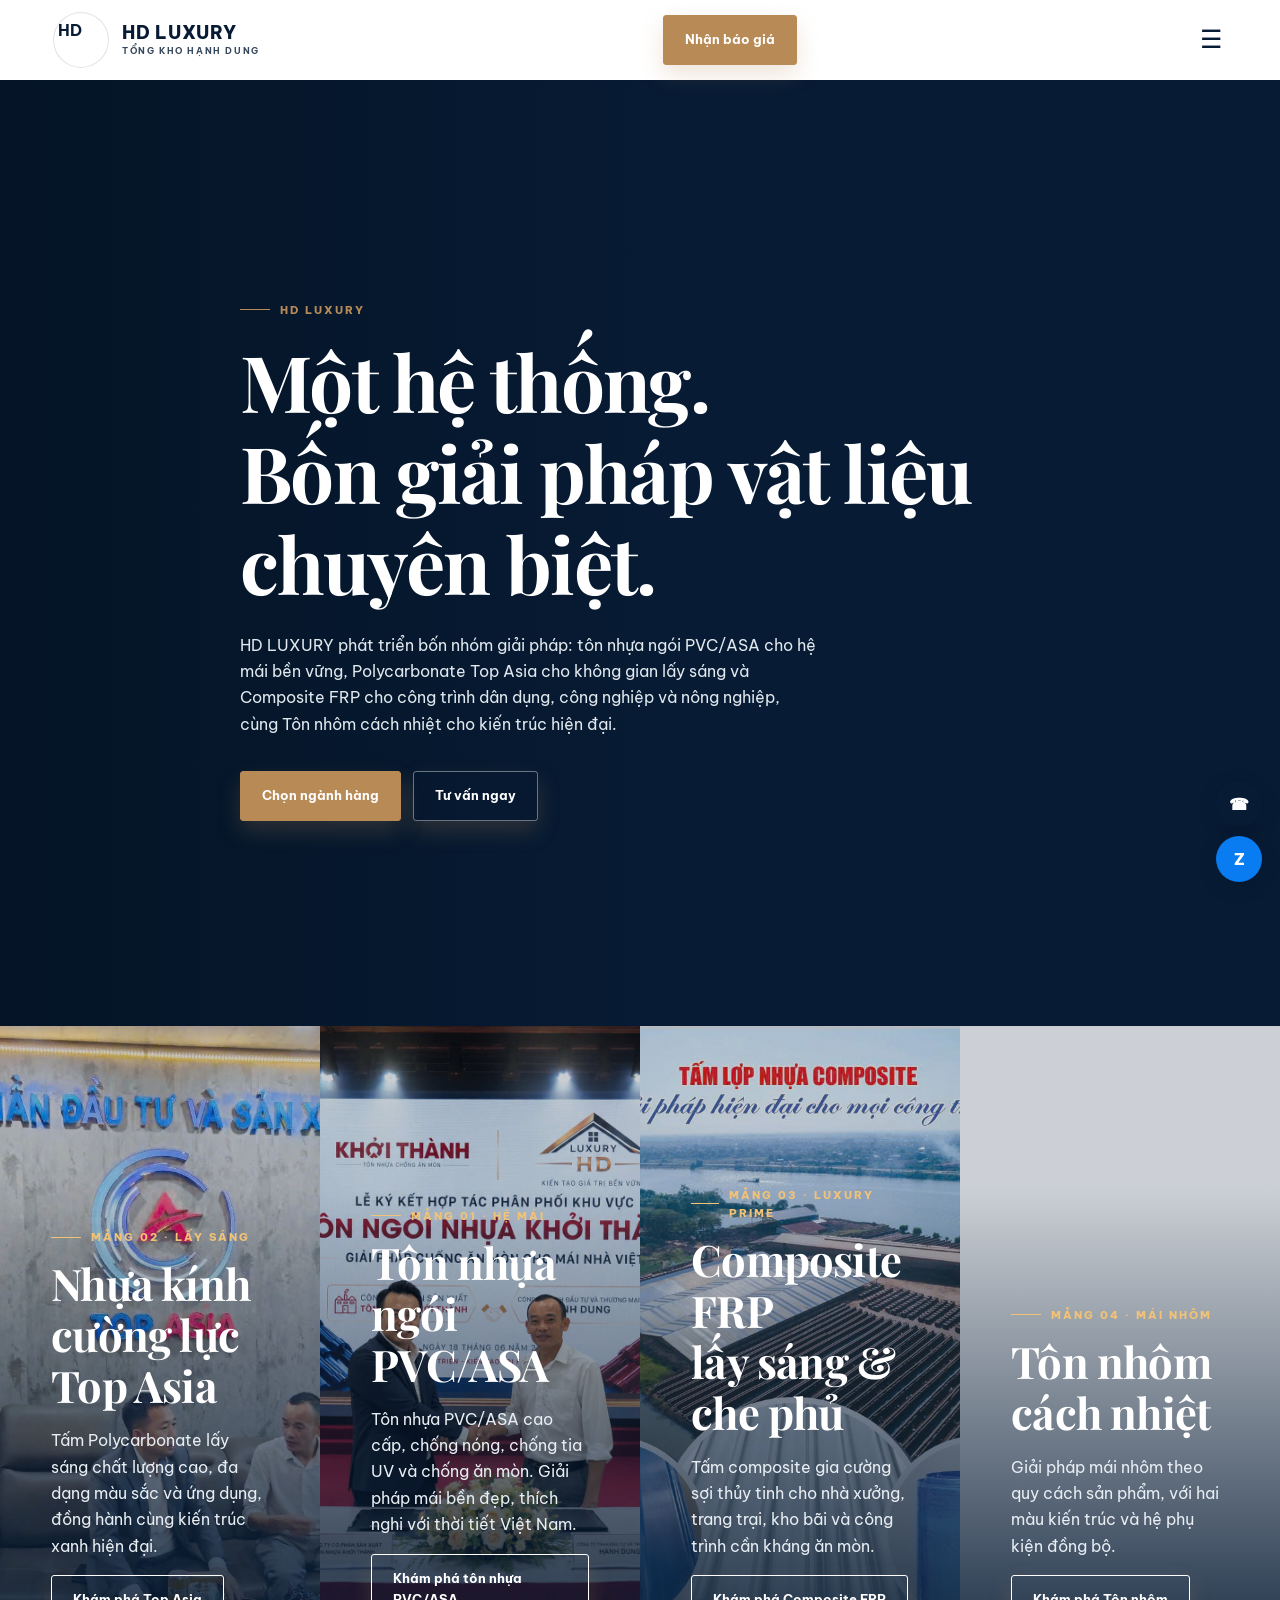
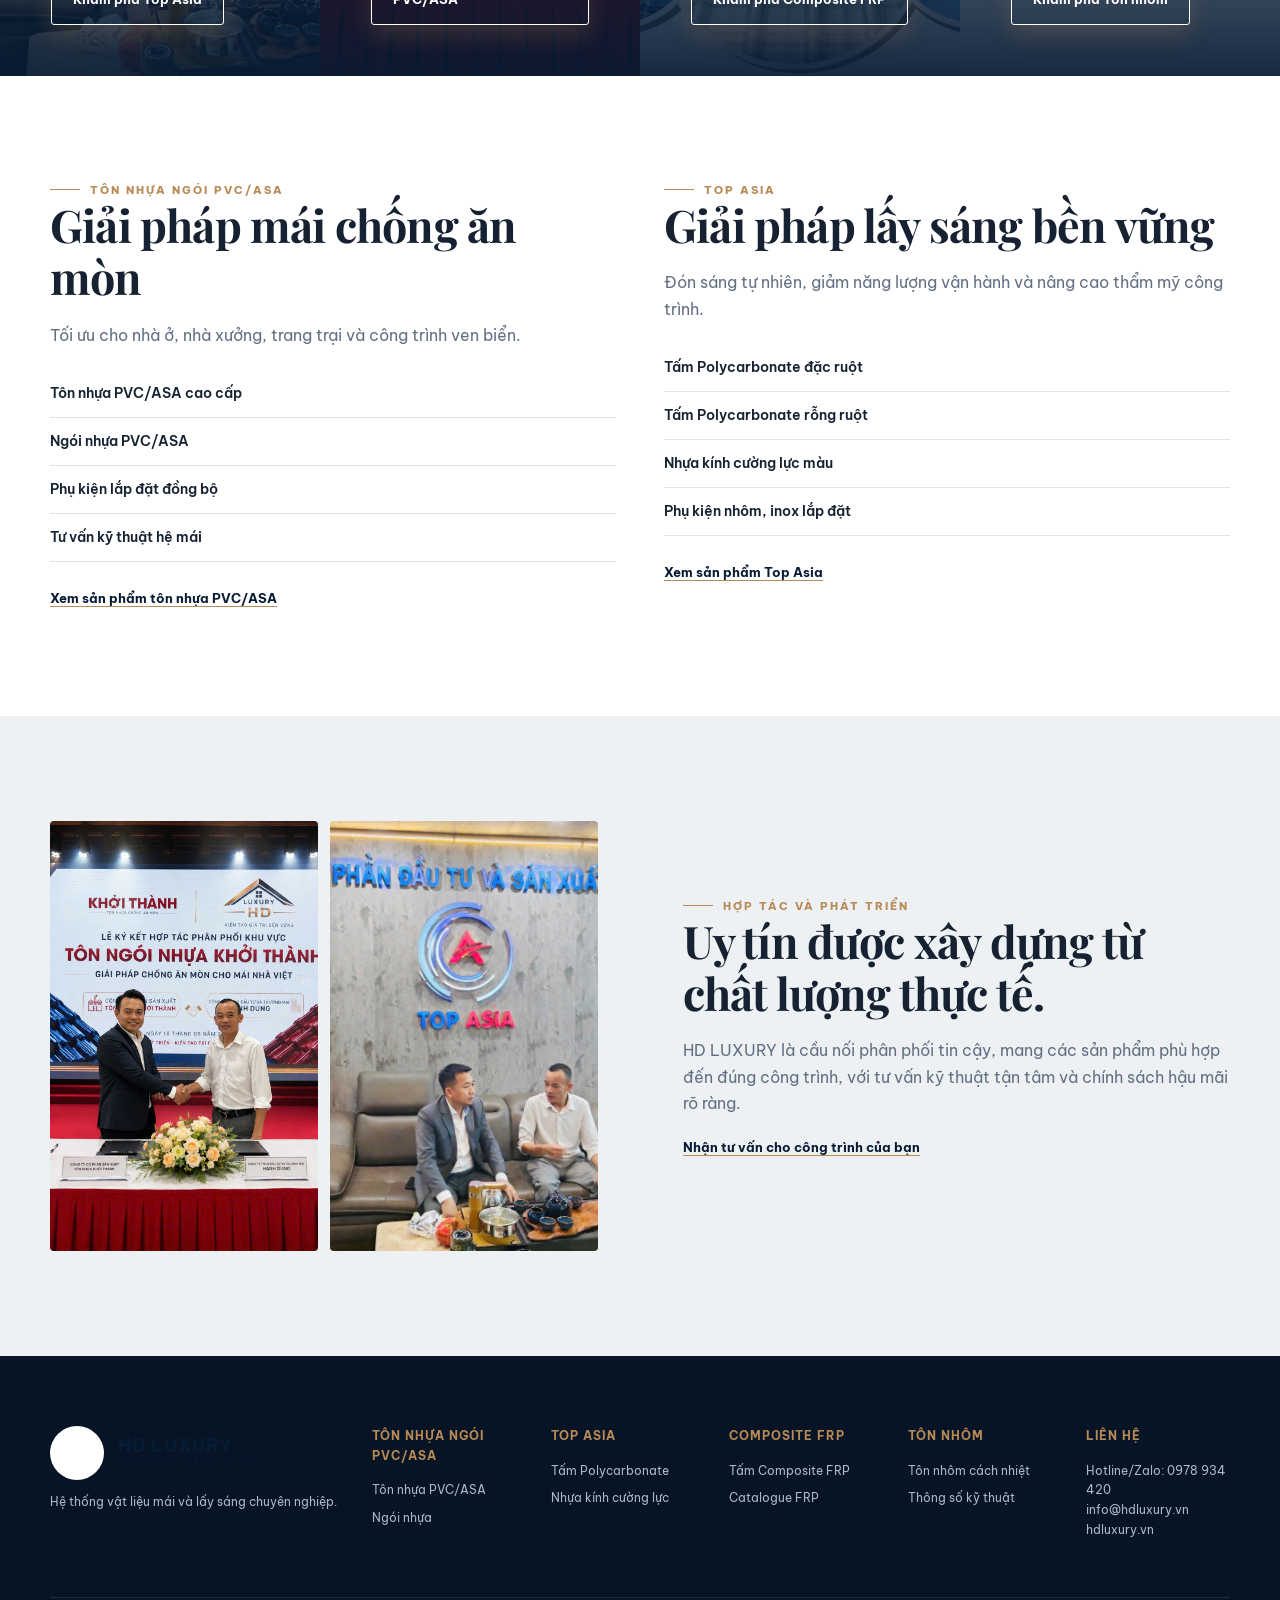
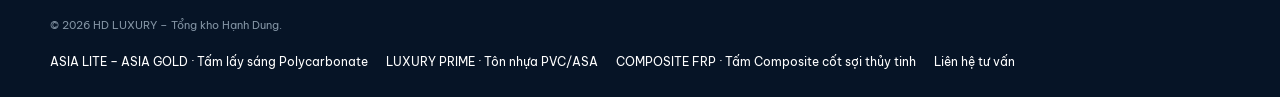
==== commit 7504a62a: "Finalize HD LUXURY website 2026 Co-authored-by: Copilot <223556219+Copilot@users.noreply.github.com>" ====
--- a/index.html
+++ b/index.html
@@ -3,23 +3,19 @@
 <head>
   <meta charset="utf-8">
   <meta name="viewport" content="width=device-width,initial-scale=1">
-  <link rel="icon" href="assets/favicon/favicon.ico" sizes="any">
-  <link rel="icon" type="image/png" sizes="16x16" href="assets/favicon/favicon-16x16.png">
-  <link rel="icon" type="image/png" sizes="32x32" href="assets/favicon/favicon-32x32.png">
-  <link rel="apple-touch-icon" sizes="180x180" href="assets/favicon/apple-touch-icon.png">
-  <link rel="manifest" href="site.webmanifest">
+  <link rel="icon" type="image/jpeg" href="assets/logo-luxury-hd.jpg">
+  <link rel="shortcut icon" type="image/jpeg" href="assets/logo-luxury-hd.jpg">
   <meta name="theme-color" content="#071b34">
-  <title>HD LUXURY | Polycarbonate, Composite FRP & PVC/ASA LUXURY PRIME</title>
-  <meta name="description" content="HD LUXURY phân phối Polycarbonate Asia Lite / Asia Gold, Composite FRP và tôn ngói nhựa PVC/ASA LUXURY PRIME tại miền Trung.">
+  <title>HD LUXURY | PVC/ASA, Polycarbonate, Composite FRP & Tôn nhôm</title>
+  <meta name="description" content="HD LUXURY cung cấp tôn nhựa PVC/ASA, Polycarbonate Top Asia, Composite FRP và Tôn nhôm cách nhiệt LUXURY PUVINA cho thị trường miền Trung.">
   <link rel="canonical" href="https://hdluxury.vn/">
-  <meta property="og:title" content="HD LUXURY | Ba nhóm vật liệu chuyên biệt">
-  <meta property="og:description" content="Polycarbonate Asia Lite / Asia Gold, Composite FRP và tôn ngói nhựa PVC/ASA LUXURY PRIME từ HD LUXURY.">
-  <meta property="og:url" content="https://hdluxury.vn/">
+  <meta property="og:title" content="HD LUXURY | Bốn giải pháp vật liệu chuyên biệt">
+  <meta property="og:description" content="Bốn nhóm vật liệu: PVC/ASA, Polycarbonate, Composite FRP và Tôn nhôm cách nhiệt LUXURY PUVINA.">
   <meta property="og:type" content="website">
   <meta property="og:image" content="https://hdluxury.vn/assets/composite-frp-cover.jpg">
   <link rel="stylesheet" href="styles.css">
   <style>
-    .business-split{display:grid;grid-template-columns:repeat(3,minmax(0,1fr));min-height:650px}
+    .business-split{display:grid;grid-template-columns:repeat(4,minmax(0,1fr));min-height:650px}
     .business{position:relative;isolation:isolate;color:#fff;display:flex;align-items:end;padding:clamp(28px,4vw,64px);overflow:hidden}
     .business:before{content:'';position:absolute;inset:0;z-index:-1;background:linear-gradient(0deg,#071b34ef,#071b3435 75%)}
     .business:after{content:'';position:absolute;inset:0;z-index:-2;background:center/cover no-repeat;transition:transform .5s}
@@ -28,26 +24,26 @@
     .business.top-asia:after{background-image:url('assets/top-asia-hop-tac.jpg')}
     .business.composite-frp:after{background-image:url('assets/composite-frp/hero-composite.jpg')}
     .business .eyebrow{color:#f2c276}.business h2{font-size:clamp(30px,3.4vw,48px);margin:12px 0}.business p{max-width:450px;color:#e7edf2}.business .btn-outline{color:#fff;border-color:#fff}
-    .two-columns{display:grid;grid-template-columns:repeat(3,minmax(0,1fr));gap:32px}.unit-list{list-style:none;padding:0;margin:22px 0}.unit-list li{border-bottom:1px solid var(--line);padding:12px 0;font-weight:600;font-size:14px}.footer-grid{grid-template-columns:2fr repeat(4,minmax(0,1fr))}
-    @media(max-width:1000px){.two-columns{grid-template-columns:1fr 1fr}.business-split{grid-template-columns:1fr}.business{min-height:480px}.footer-grid{grid-template-columns:1fr 1fr}}
+    .two-columns{display:grid;grid-template-columns:1fr 1fr;gap:48px}.unit-list{list-style:none;padding:0;margin:22px 0}.unit-list li{border-bottom:1px solid var(--line);padding:12px 0;font-weight:600;font-size:14px}.footer-grid{grid-template-columns:2fr repeat(5,minmax(0,1fr))}
+    @media(max-width:1000px){.business-split{grid-template-columns:1fr}.business{min-height:480px}.footer-grid{grid-template-columns:1fr 1fr}}
     @media(max-width:700px){.two-columns,.footer-grid{grid-template-columns:1fr}.business{min-height:510px}}
   </style>
 </head>
 <body>
   <div class="topbar"><div class="container"><span>HD LUXURY · HỆ THỐNG VẬT LIỆU MÁI VÀ LẤY SÁNG</span><span>Zalo: 0978 934 420</span></div></div>
-  <header class="site-header"><nav class="nav container"><a class="logo" href="index.html"><img class="logo-mark" src="assets/hd-luxury-mark.png" alt="HD LUXURY"><span>HD LUXURY<small>TỔNG KHO HẠNH DUNG</small></span></a><div class="navlinks"><a class="active" href="index.html">Trang chủ</a><a href="gioi-thieu.html">Giới thiệu</a><a href="san-pham.html">Sản phẩm</a><a href="top-asia.html">Polycarbonate</a><a href="composite-frp.html">Composite FRP</a><a href="khoi-thanh.html">PVC/ASA LUXURY PRIME</a><a href="tin-tuc.html">Tin tức</a><a href="dai-ly.html">Đại lý</a><a href="lien-he.html">Liên hệ</a></div><a class="btn" href="lien-he.html">Nhận báo giá</a><button class="mobile-toggle" aria-label="Mở menu">☰</button></nav></header>
+  <header class="site-header"><nav class="nav container"><a class="logo" href="index.html"><b class="logo-mark">HD</b><span>HD LUXURY<small>TỔNG KHO HẠNH DUNG</small></span></a><div class="navlinks"><a class="active" href="index.html">Trang chủ</a><a href="khoi-thanh.html">Tôn nhựa ngói PVC/ASA</a><a href="top-asia.html">Top Asia</a><a href="composite-frp.html">Composite FRP</a><a href="ton-nhom.html">Tôn nhôm</a><a href="tin-tuc.html">Tin tức</a><a href="lien-he.html">Liên hệ</a></div><a class="btn" href="lien-he.html">Nhận báo giá</a><button class="mobile-toggle" aria-label="Mở menu">☰</button></nav></header>
   <main>
-    <section class="hero"><div class="container hero-content"><div class="eyebrow">HD LUXURY</div><h1>Một hệ thống.<br>Ba giải pháp vật liệu chuyên biệt.</h1><p>HD LUXURY phát triển ba nhóm giải pháp: Polycarbonate Asia Lite / Asia Gold cho không gian lấy sáng, Composite FRP cho công trình dân dụng, công nghiệp và nông nghiệp, và tôn ngói nhựa PVC/ASA LUXURY PRIME cho hệ mái bền vững.</p><div class="hero-actions"><a class="btn" href="#thuong-hieu">Chọn ngành hàng</a><a class="btn btn-outline" href="lien-he.html">Tư vấn ngay</a></div></div></section>
+    <section class="hero"><div class="container hero-content"><div class="eyebrow">HD LUXURY</div><h1>Một hệ thống.<br>Bốn giải pháp vật liệu chuyên biệt.</h1><p>HD LUXURY phát triển bốn nhóm giải pháp: tôn nhựa ngói PVC/ASA cho hệ mái bền vững, Polycarbonate Top Asia cho không gian lấy sáng và Composite FRP cho công trình dân dụng, công nghiệp và nông nghiệp, cùng Tôn nhôm cách nhiệt cho kiến trúc hiện đại.</p><div class="hero-actions"><a class="btn" href="#thuong-hieu">Chọn ngành hàng</a><a class="btn btn-outline" href="lien-he.html">Tư vấn ngay</a></div></div></section>
     <section id="thuong-hieu" class="cta"><div class="business-split">
-      <article class="business top-asia"><div><div class="eyebrow">MẢNG 01 · POLYCARBONATE</div><h2>Asia Lite / Asia Gold</h2><p>Tấm Polycarbonate lấy sáng chất lượng cao, đa dạng màu sắc và ứng dụng, đồng hành cùng kiến trúc xanh hiện đại.</p><a class="btn btn-outline" href="top-asia.html">Khám phá Top Asia</a></div></article>
-      <article class="business composite-frp"><div><div class="eyebrow">MẢNG 02 · COMPOSITE FRP</div><h2>Composite FRP<br>lấy sáng & che phủ</h2><p>Tấm composite gia cường sợi thủy tinh cho nhà xưởng, trang trại, kho bãi và công trình cần kháng ăn mòn.</p><a class="btn btn-outline" href="composite-frp.html">Khám phá Composite FRP</a></div></article>
-      <article class="business khoi-thanh"><div><div class="eyebrow">MẢNG 03 · LUXURY PRIME</div><h2>Tôn ngói nhựa<br>PVC/ASA</h2><p>Tôn nhựa PVC/ASA cao cấp, chống nóng, chống tia UV và chống ăn mòn. Giải pháp mái bền đẹp, thích nghi với thời tiết Việt Nam.</p><a class="btn btn-outline" href="khoi-thanh.html">Khám phá tôn ngói nhựa PVC/ASA</a></div></article>
-
+      <article class="business khoi-thanh"><div><div class="eyebrow">MẢNG 01 · HỆ MÁI</div><h2>Tôn nhựa ngói<br>PVC/ASA</h2><p>Tôn nhựa PVC/ASA cao cấp, chống nóng, chống tia UV và chống ăn mòn. Giải pháp mái bền đẹp, thích nghi với thời tiết Việt Nam.</p><a class="btn btn-outline" href="khoi-thanh.html">Khám phá tôn nhựa PVC/ASA</a></div></article>
+      <article class="business top-asia"><div><div class="eyebrow">MẢNG 02 · LẤY SÁNG</div><h2>Nhựa kính cường lực<br>Top Asia</h2><p>Tấm Polycarbonate lấy sáng chất lượng cao, đa dạng màu sắc và ứng dụng, đồng hành cùng kiến trúc xanh hiện đại.</p><a class="btn btn-outline" href="top-asia.html">Khám phá Top Asia</a></div></article>
+      <article class="business composite-frp"><div><div class="eyebrow">MẢNG 03 · LUXURY PRIME</div><h2>Composite FRP<br>lấy sáng & che phủ</h2><p>Tấm composite gia cường sợi thủy tinh cho nhà xưởng, trang trại, kho bãi và công trình cần kháng ăn mòn.</p><a class="btn btn-outline" href="composite-frp.html">Khám phá Composite FRP</a></div></article>
+      <article class="business ton-nhom"><div><div class="eyebrow">MẢNG 04 · MÁI NHÔM</div><h2>Tôn nhôm<br>cách nhiệt</h2><p>Giải pháp mái nhôm theo quy cách sản phẩm, với hai màu kiến trúc và hệ phụ kiện đồng bộ.</p><a class="btn btn-outline" href="ton-nhom.html">Khám phá Tôn nhôm</a></div></article>
     </div></section>
-    <section><div class="container two-columns"><div><div class="eyebrow">POLYCARBONATE · ASIA LITE / ASIA GOLD</div><h2>Giải pháp lấy sáng bền vững</h2><p class="lead">Đón sáng tự nhiên, giảm năng lượng vận hành và nâng cao thẩm mỹ công trình.</p><ul class="unit-list"><li>Tấm Polycarbonate đặc ruột</li><li>Tấm Polycarbonate rỗng ruột</li><li>Nhựa kính cường lực màu</li><li>Phụ kiện nhôm, inox lắp đặt</li></ul><a class="text-link" href="top-asia.html">Xem Polycarbonate</a></div><div><div class="eyebrow">COMPOSITE FRP</div><h2>Lấy sáng & che phủ</h2><p class="lead">Vật liệu gia cường sợi thủy tinh cho công trình dân dụng, công nghiệp và nông nghiệp.</p><ul class="unit-list"><li>Biên dạng lấy sáng</li><li>Tấm che phủ</li><li>Dạng phẳng và cuộn</li><li>Phụ kiện đồng bộ</li></ul><a class="text-link" href="composite-frp.html">Xem Composite FRP</a></div><div><div class="eyebrow">PVC/ASA · LUXURY PRIME</div><h2>Giải pháp mái chống ăn mòn</h2><p class="lead">Tôn ngói nhựa bền đẹp, phù hợp nhà ở, nhà xưởng, trang trại và công trình ven biển.</p><ul class="unit-list"><li>Tôn nhựa PVC/ASA</li><li>Ngói nhựa PVC/ASA</li><li>Phụ kiện lắp đặt đồng bộ</li><li>Tư vấn kỹ thuật hệ mái</li></ul><a class="text-link" href="khoi-thanh.html">Xem PVC/ASA LUXURY PRIME</a></div></div></section>
+    <section><div class="container two-columns"><div><div class="eyebrow">Tôn nhựa ngói PVC/ASA</div><h2>Giải pháp mái chống ăn mòn</h2><p class="lead">Tối ưu cho nhà ở, nhà xưởng, trang trại và công trình ven biển.</p><ul class="unit-list"><li>Tôn nhựa PVC/ASA cao cấp</li><li>Ngói nhựa PVC/ASA</li><li>Phụ kiện lắp đặt đồng bộ</li><li>Tư vấn kỹ thuật hệ mái</li></ul><a class="text-link" href="khoi-thanh.html">Xem sản phẩm tôn nhựa PVC/ASA</a></div><div><div class="eyebrow">Top Asia</div><h2>Giải pháp lấy sáng bền vững</h2><p class="lead">Đón sáng tự nhiên, giảm năng lượng vận hành và nâng cao thẩm mỹ công trình.</p><ul class="unit-list"><li>Tấm Polycarbonate đặc ruột</li><li>Tấm Polycarbonate rỗng ruột</li><li>Nhựa kính cường lực màu</li><li>Phụ kiện nhôm, inox lắp đặt</li></ul><a class="text-link" href="top-asia.html">Xem sản phẩm Top Asia</a></div></div></section>
     <section class="intro"><div class="container intro-grid"><div class="image-frame"><img loading="lazy" alt="Lễ ký kết hợp tác phân phối khu vực" src="assets/ky-ket-khoi-thanh.jpg"></div><div><div class="eyebrow">Hợp tác và phát triển</div><h2>Uy tín được xây dựng từ chất lượng thực tế.</h2><p class="lead">HD LUXURY là cầu nối phân phối tin cậy, mang các sản phẩm phù hợp đến đúng công trình, với tư vấn kỹ thuật tận tâm và chính sách hậu mãi rõ ràng.</p><p><a class="text-link" href="lien-he.html">Nhận tư vấn cho công trình của bạn</a></p></div></div></section>
   </main>
-  <footer class="footer"><div class="container footer-grid"><div><a class="logo" href="index.html"><img class="logo-mark" src="assets/hd-luxury-mark.png" alt="HD LUXURY"><span>HD LUXURY<small>TỔNG KHO HẠNH DUNG</small></span></a><p>Hệ thống vật liệu mái và lấy sáng chuyên nghiệp.</p></div><div><h4>Polycarbonate</h4><ul><li><a href="top-asia.html">Tấm Polycarbonate</a></li><li><a href="top-asia.html">Nhựa kính cường lực</a></li></ul></div><div><h4>Composite FRP</h4><ul><li><a href="composite-frp.html">Tấm Composite FRP</a></li><li><a href="documents/catalogue-composite-frp-hd-luxury.pdf" target="_blank" rel="noopener">Catalogue FRP</a></li></ul></div><div><h4>PVC/ASA LUXURY PRIME</h4><ul><li><a href="khoi-thanh.html">Tôn nhựa PVC/ASA</a></li><li><a href="khoi-thanh.html">Ngói nhựa</a></li></ul></div><div><h4>Liên hệ</h4><p>Hotline/Zalo: 0978 934 420<br><a href="mailto:info@hdluxury.vn">info@hdluxury.vn</a><br><a href="https://hdluxury.vn/">hdluxury.vn</a></p></div></div><nav class="footer-social" aria-label="Mạng xã hội và liên hệ"><a class="footer-social-link" href="https://hdluxury.vn/" target="_blank" rel="noopener noreferrer" aria-label="Website HD LUXURY" title="Website"><svg viewBox="0 0 24 24" aria-hidden="true"><circle cx="12" cy="12" r="9"/><path d="M3 12h18M12 3a15 15 0 0 1 0 18M12 3a15 15 0 0 0 0 18"/></svg></a><a class="footer-social-link" href="https://youtube.com/@hdluxuryvn" target="_blank" rel="noopener noreferrer" aria-label="YouTube" title="YouTube"><svg viewBox="0 0 24 24" aria-hidden="true"><path d="M21 8.2a2.7 2.7 0 0 0-1.9-1.9C17.4 5.8 12 5.8 12 5.8s-5.4 0-7.1.5A2.7 2.7 0 0 0 3 8.2 28 28 0 0 0 2.6 12a28 28 0 0 0 .4 3.8 2.7 2.7 0 0 0 1.9 1.9c1.7.5 7.1.5 7.1.5s5.4 0 7.1-.5a2.7 2.7 0 0 0 1.9-1.9 28 28 0 0 0 .4-3.8 28 28 0 0 0-.4-3.8Z"/><path class="footer-social-cutout" d="m10 9 5 3-5 3z"/></svg></a><a class="footer-social-link" href="https://www.tiktok.com/@hdluxuryvn" target="_blank" rel="noopener noreferrer" aria-label="TikTok" title="TikTok"><svg viewBox="0 0 24 24" aria-hidden="true"><path d="M14 3v11.2a4.2 4.2 0 1 1-3.3-4.1v3.4a1 1 0 1 0-.9 1V3h4.2Zm0 0c.4 2.5 1.9 4.2 4.5 4.5v3.4A8.4 8.4 0 0 1 14 8.8"/></svg></a><a class="footer-social-link" href="https://maps.app.goo.gl/m2xafnQ5mTmdXiM38?g_st=ic" target="_blank" rel="noopener noreferrer" aria-label="Google Maps" title="Google Maps"><svg viewBox="0 0 24 24" aria-hidden="true"><path d="M19 10c0 5-7 11-7 11S5 15 5 10a7 7 0 1 1 14 0Z"/><circle cx="12" cy="10" r="2.2"/></svg></a><a class="footer-social-link" href="https://www.facebook.com/share/1cPy3H7SBX/?mibextid=wwXIfr" target="_blank" rel="noopener noreferrer" aria-label="Facebook" title="Facebook"><svg viewBox="0 0 24 24" aria-hidden="true"><path d="M13.4 21v-8h2.7l.4-3.1h-3.1V8c0-.9.3-1.5 1.6-1.5h1.7V3.7c-.3 0-1.4-.1-2.6-.1-2.6 0-4.4 1.6-4.4 4.6v1.7H7v3.1h2.7v8z"/></svg></a><a class="footer-social-link" href="https://zalo.me/0978934420" target="_blank" rel="noopener noreferrer" aria-label="Zalo" title="Zalo"><svg viewBox="0 0 24 24" aria-hidden="true"><path d="M5 6h14L9 18h10"/><path d="M5 18h4"/></svg></a><a class="footer-social-link" href="mailto:info@hdluxury.vn" aria-label="Email HD LUXURY" title="Email"><svg viewBox="0 0 24 24" aria-hidden="true"><rect x="3" y="5" width="18" height="14" rx="2"/><path d="m4 7 8 6 8-6"/></svg></a></nav><div class="container copyright">© 2026 HD LUXURY – Tổng kho Hạnh Dung.</div></footer>
+  <footer class="footer"><div class="container footer-grid"><div><a class="logo" href="index.html"><b class="logo-mark">HD</b><span>HD LUXURY<small>TỔNG KHO HẠNH DUNG</small></span></a><p>Hệ thống vật liệu mái và lấy sáng chuyên nghiệp.</p></div><div><h4>Tôn nhựa ngói PVC/ASA</h4><ul><li><a href="khoi-thanh.html">Tôn nhựa PVC/ASA</a></li><li><a href="khoi-thanh.html">Ngói nhựa</a></li></ul></div><div><h4>Top Asia</h4><ul><li><a href="top-asia.html">Tấm Polycarbonate</a></li><li><a href="top-asia.html">Nhựa kính cường lực</a></li></ul></div><div><h4>Composite FRP</h4><ul><li><a href="composite-frp.html">Tấm Composite FRP</a></li><li><a href="documents/catalogue-composite-frp-hd-luxury.pdf" target="_blank" rel="noopener">Catalogue FRP</a></li></ul></div><div><h4>Tôn nhôm</h4><ul><li><a href="ton-nhom.html">Tôn nhôm cách nhiệt</a></li><li><a href="ton-nhom.html#thong-so">Thông số kỹ thuật</a></li></ul></div><div><h4>Liên hệ</h4><p>Hotline/Zalo: 0978 934 420<br><a href="mailto:info@hdluxury.vn">info@hdluxury.vn</a><br><a href="https://hdluxury.vn/">hdluxury.vn</a></p></div></div><div class="container copyright">© 2026 HD LUXURY – Tổng kho Hạnh Dung.</div></footer>
   <aside class="floating"><a class="call" href="tel:0978934420" aria-label="Gọi điện">☎</a><a class="zalo" href="https://zalo.me/0978934420" target="_blank" rel="noopener" aria-label="Zalo">Z</a></aside>
   <script src="script.js"></script>
 </body>
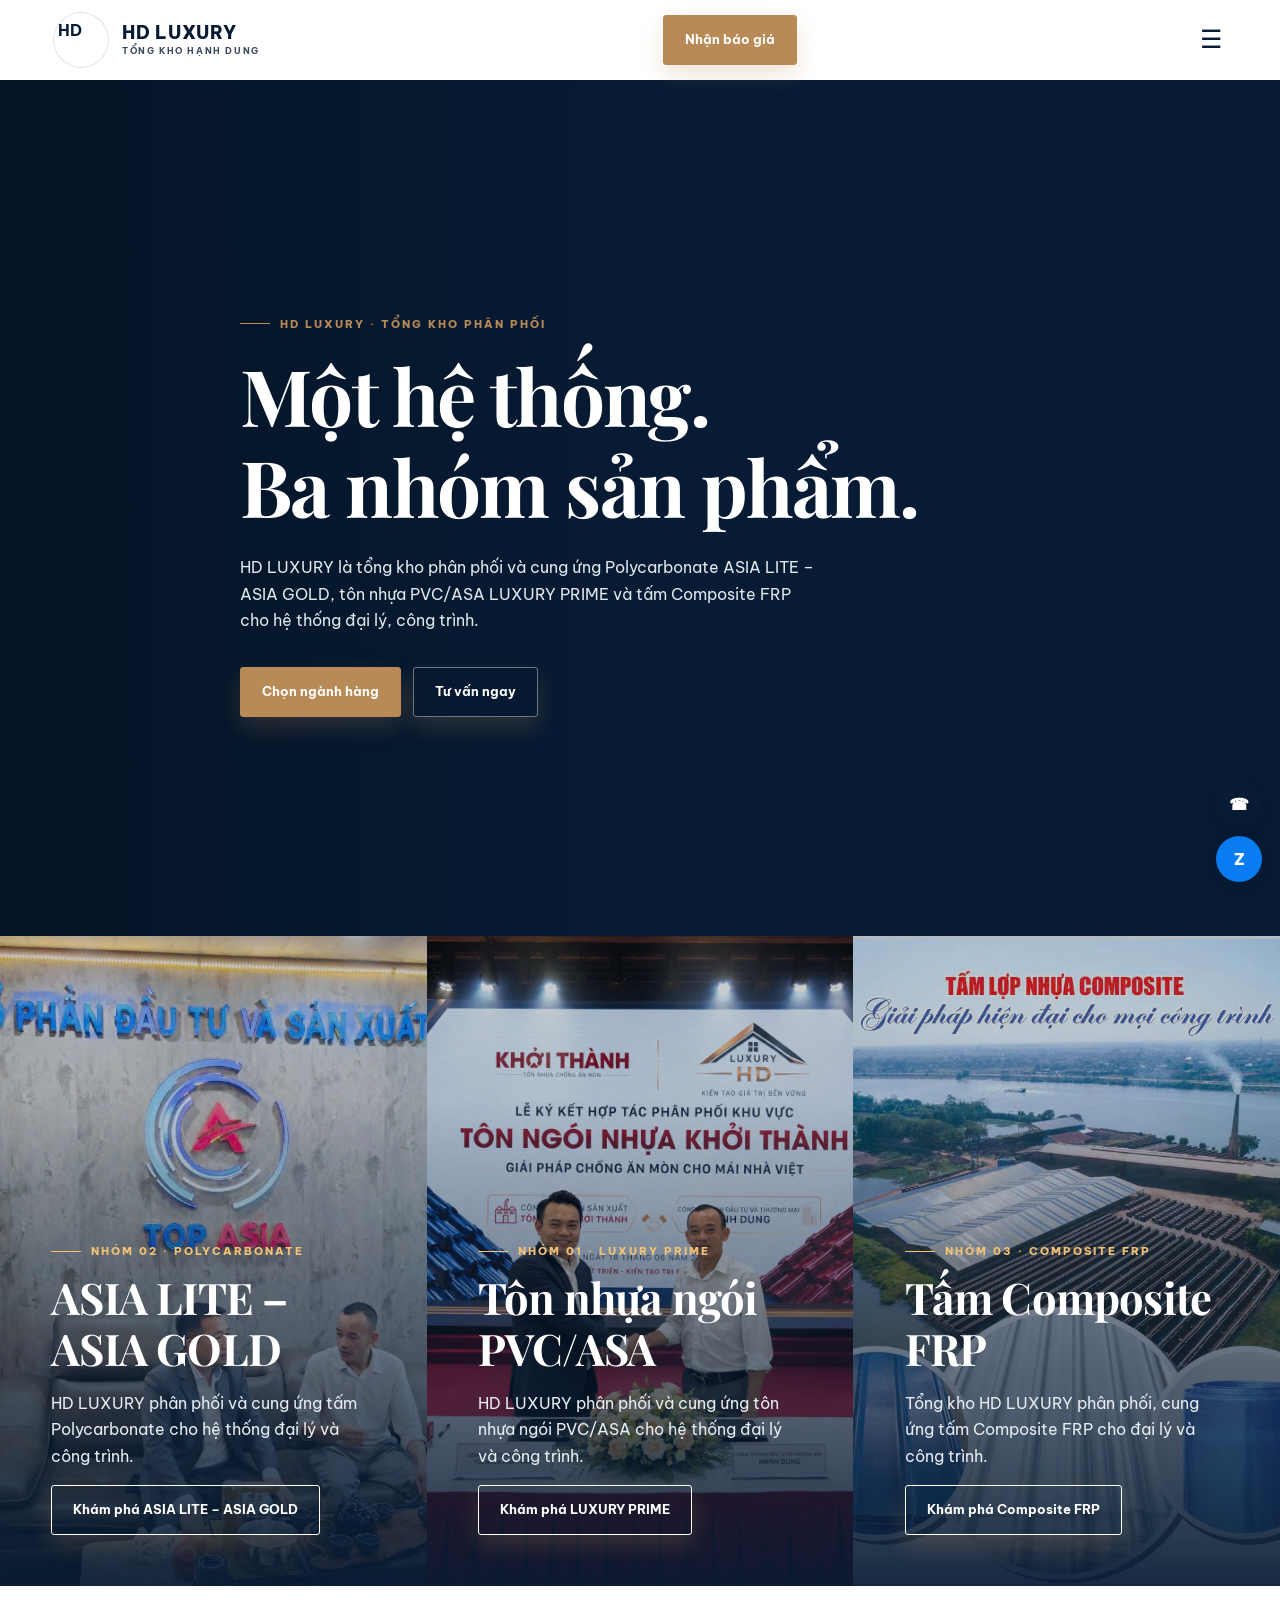
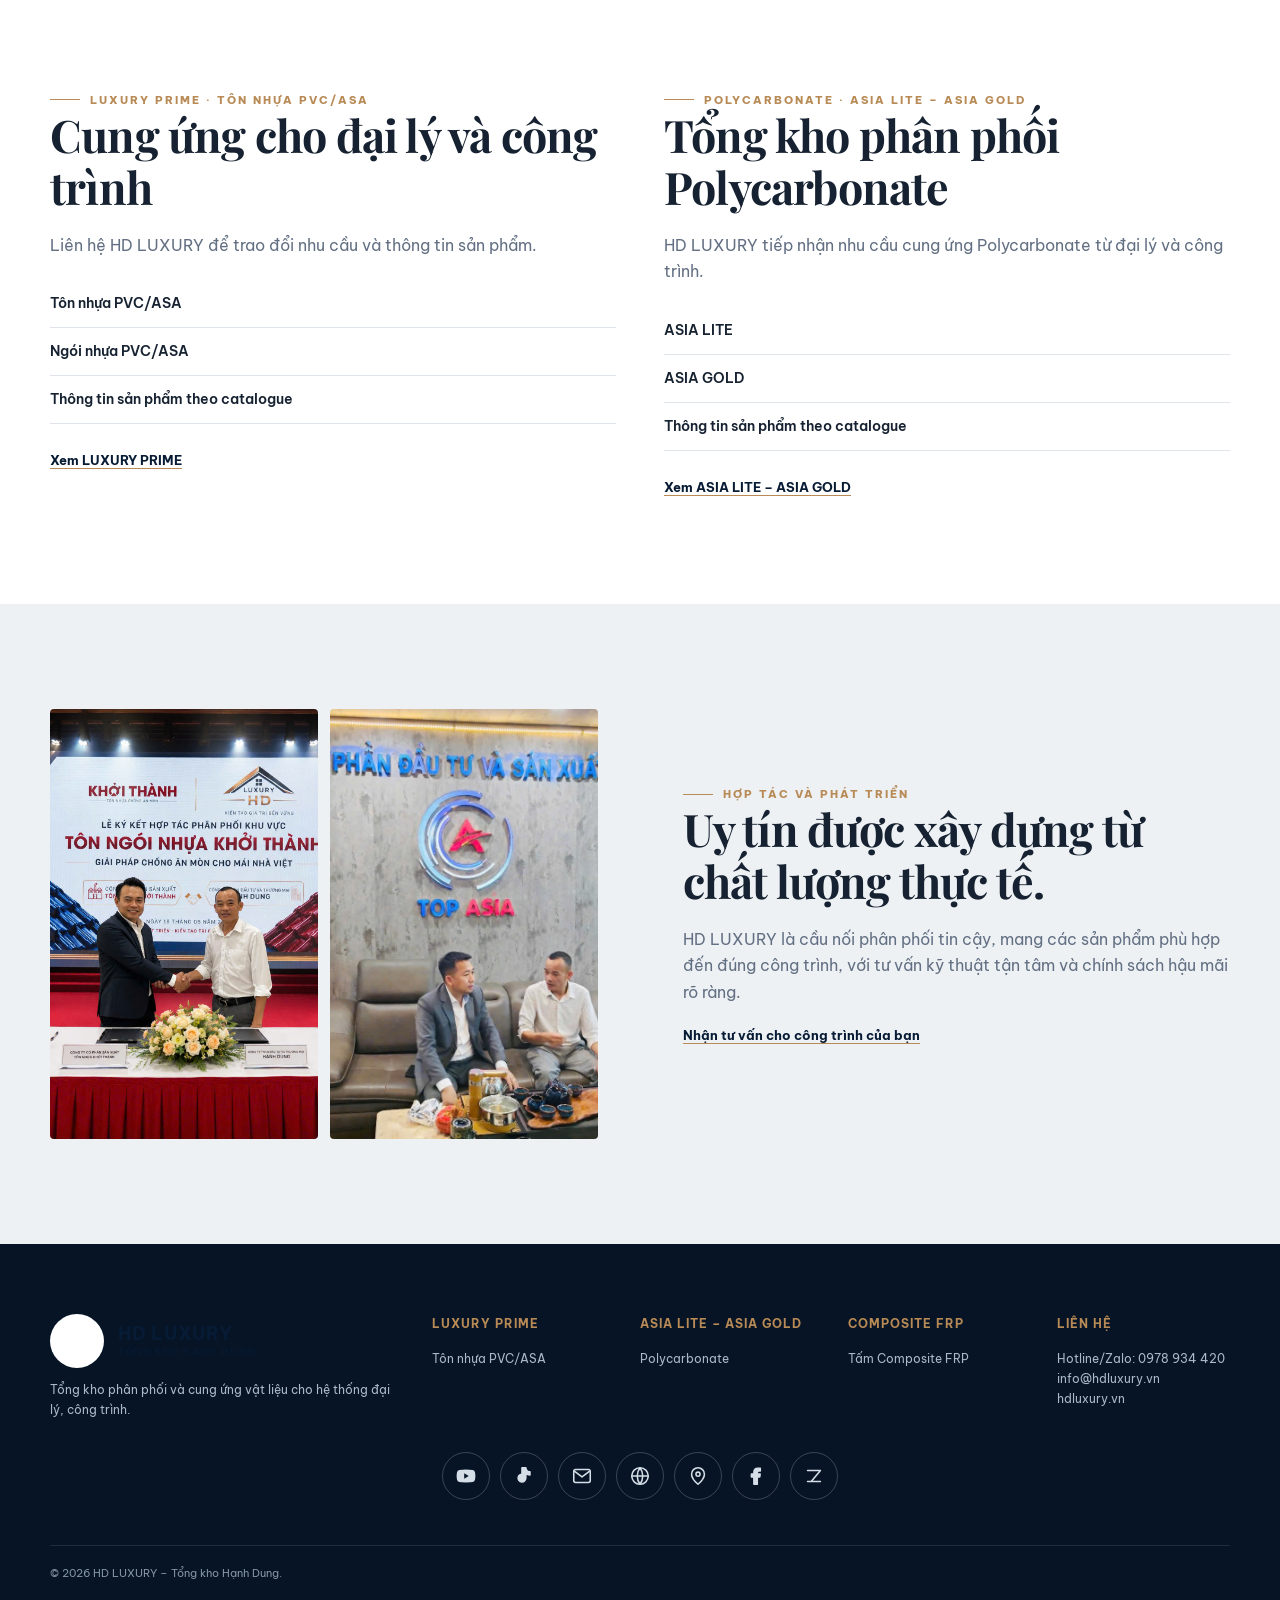
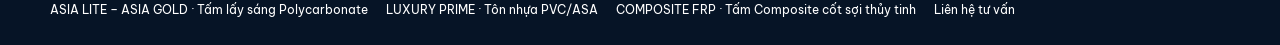
==== commit e6934652: "Fix HD LUXURY website content and social icons Co-authored-by: Copilot <223556219+Copilot@users.nore" ====
--- a/index.html
+++ b/index.html
@@ -6,16 +6,16 @@
   <link rel="icon" type="image/jpeg" href="assets/logo-luxury-hd.jpg">
   <link rel="shortcut icon" type="image/jpeg" href="assets/logo-luxury-hd.jpg">
   <meta name="theme-color" content="#071b34">
-  <title>HD LUXURY | PVC/ASA, Polycarbonate, Composite FRP & Tôn nhôm</title>
-  <meta name="description" content="HD LUXURY cung cấp tôn nhựa PVC/ASA, Polycarbonate Top Asia, Composite FRP và Tôn nhôm cách nhiệt LUXURY PUVINA cho thị trường miền Trung.">
+  <title>HD LUXURY | ASIA LITE – ASIA GOLD, LUXURY PRIME, Composite FRP</title>
+  <meta name="description" content="HD LUXURY là tổng kho phân phối và cung ứng Polycarbonate ASIA LITE – ASIA GOLD, tôn nhựa PVC/ASA LUXURY PRIME và Composite FRP cho đại lý, công trình.">
   <link rel="canonical" href="https://hdluxury.vn/">
-  <meta property="og:title" content="HD LUXURY | Bốn giải pháp vật liệu chuyên biệt">
-  <meta property="og:description" content="Bốn nhóm vật liệu: PVC/ASA, Polycarbonate, Composite FRP và Tôn nhôm cách nhiệt LUXURY PUVINA.">
+  <meta property="og:title" content="HD LUXURY | Tổng kho phân phối ba nhóm sản phẩm">
+  <meta property="og:description" content="Phân phối và cung ứng Polycarbonate ASIA LITE – ASIA GOLD, tôn nhựa PVC/ASA LUXURY PRIME và Composite FRP cho đại lý, công trình.">
   <meta property="og:type" content="website">
   <meta property="og:image" content="https://hdluxury.vn/assets/composite-frp-cover.jpg">
   <link rel="stylesheet" href="styles.css">
   <style>
-    .business-split{display:grid;grid-template-columns:repeat(4,minmax(0,1fr));min-height:650px}
+    .business-split{display:grid;grid-template-columns:repeat(3,minmax(0,1fr));min-height:650px}
     .business{position:relative;isolation:isolate;color:#fff;display:flex;align-items:end;padding:clamp(28px,4vw,64px);overflow:hidden}
     .business:before{content:'';position:absolute;inset:0;z-index:-1;background:linear-gradient(0deg,#071b34ef,#071b3435 75%)}
     .business:after{content:'';position:absolute;inset:0;z-index:-2;background:center/cover no-repeat;transition:transform .5s}
@@ -24,26 +24,25 @@
     .business.top-asia:after{background-image:url('assets/top-asia-hop-tac.jpg')}
     .business.composite-frp:after{background-image:url('assets/composite-frp/hero-composite.jpg')}
     .business .eyebrow{color:#f2c276}.business h2{font-size:clamp(30px,3.4vw,48px);margin:12px 0}.business p{max-width:450px;color:#e7edf2}.business .btn-outline{color:#fff;border-color:#fff}
-    .two-columns{display:grid;grid-template-columns:1fr 1fr;gap:48px}.unit-list{list-style:none;padding:0;margin:22px 0}.unit-list li{border-bottom:1px solid var(--line);padding:12px 0;font-weight:600;font-size:14px}.footer-grid{grid-template-columns:2fr repeat(5,minmax(0,1fr))}
+    .two-columns{display:grid;grid-template-columns:1fr 1fr;gap:48px}.unit-list{list-style:none;padding:0;margin:22px 0}.unit-list li{border-bottom:1px solid var(--line);padding:12px 0;font-weight:600;font-size:14px}.footer-grid{grid-template-columns:2fr repeat(4,minmax(0,1fr))}
     @media(max-width:1000px){.business-split{grid-template-columns:1fr}.business{min-height:480px}.footer-grid{grid-template-columns:1fr 1fr}}
     @media(max-width:700px){.two-columns,.footer-grid{grid-template-columns:1fr}.business{min-height:510px}}
   </style>
 </head>
 <body>
   <div class="topbar"><div class="container"><span>HD LUXURY · HỆ THỐNG VẬT LIỆU MÁI VÀ LẤY SÁNG</span><span>Zalo: 0978 934 420</span></div></div>
-  <header class="site-header"><nav class="nav container"><a class="logo" href="index.html"><b class="logo-mark">HD</b><span>HD LUXURY<small>TỔNG KHO HẠNH DUNG</small></span></a><div class="navlinks"><a class="active" href="index.html">Trang chủ</a><a href="khoi-thanh.html">Tôn nhựa ngói PVC/ASA</a><a href="top-asia.html">Top Asia</a><a href="composite-frp.html">Composite FRP</a><a href="ton-nhom.html">Tôn nhôm</a><a href="tin-tuc.html">Tin tức</a><a href="lien-he.html">Liên hệ</a></div><a class="btn" href="lien-he.html">Nhận báo giá</a><button class="mobile-toggle" aria-label="Mở menu">☰</button></nav></header>
+  <header class="site-header"><nav class="nav container"><a class="logo" href="index.html"><b class="logo-mark">HD</b><span>HD LUXURY<small>TỔNG KHO HẠNH DUNG</small></span></a><div class="navlinks"><a class="active" href="index.html">Trang chủ</a><a href="khoi-thanh.html">LUXURY PRIME</a><a href="top-asia.html">ASIA LITE – ASIA GOLD</a><a href="composite-frp.html">Composite FRP</a><a href="tin-tuc.html">Tin tức</a><a href="lien-he.html">Liên hệ</a></div><a class="btn" href="lien-he.html">Nhận báo giá</a><button class="mobile-toggle" aria-label="Mở menu">☰</button></nav></header>
   <main>
-    <section class="hero"><div class="container hero-content"><div class="eyebrow">HD LUXURY</div><h1>Một hệ thống.<br>Bốn giải pháp vật liệu chuyên biệt.</h1><p>HD LUXURY phát triển bốn nhóm giải pháp: tôn nhựa ngói PVC/ASA cho hệ mái bền vững, Polycarbonate Top Asia cho không gian lấy sáng và Composite FRP cho công trình dân dụng, công nghiệp và nông nghiệp, cùng Tôn nhôm cách nhiệt cho kiến trúc hiện đại.</p><div class="hero-actions"><a class="btn" href="#thuong-hieu">Chọn ngành hàng</a><a class="btn btn-outline" href="lien-he.html">Tư vấn ngay</a></div></div></section>
+    <section class="hero"><div class="container hero-content"><div class="eyebrow">HD LUXURY · TỔNG KHO PHÂN PHỐI</div><h1>Một hệ thống.<br>Ba nhóm sản phẩm.</h1><p>HD LUXURY là tổng kho phân phối và cung ứng Polycarbonate ASIA LITE – ASIA GOLD, tôn nhựa PVC/ASA LUXURY PRIME và tấm Composite FRP cho hệ thống đại lý, công trình.</p><div class="hero-actions"><a class="btn" href="#thuong-hieu">Chọn ngành hàng</a><a class="btn btn-outline" href="lien-he.html">Tư vấn ngay</a></div></div></section>
     <section id="thuong-hieu" class="cta"><div class="business-split">
-      <article class="business khoi-thanh"><div><div class="eyebrow">MẢNG 01 · HỆ MÁI</div><h2>Tôn nhựa ngói<br>PVC/ASA</h2><p>Tôn nhựa PVC/ASA cao cấp, chống nóng, chống tia UV và chống ăn mòn. Giải pháp mái bền đẹp, thích nghi với thời tiết Việt Nam.</p><a class="btn btn-outline" href="khoi-thanh.html">Khám phá tôn nhựa PVC/ASA</a></div></article>
-      <article class="business top-asia"><div><div class="eyebrow">MẢNG 02 · LẤY SÁNG</div><h2>Nhựa kính cường lực<br>Top Asia</h2><p>Tấm Polycarbonate lấy sáng chất lượng cao, đa dạng màu sắc và ứng dụng, đồng hành cùng kiến trúc xanh hiện đại.</p><a class="btn btn-outline" href="top-asia.html">Khám phá Top Asia</a></div></article>
-      <article class="business composite-frp"><div><div class="eyebrow">MẢNG 03 · LUXURY PRIME</div><h2>Composite FRP<br>lấy sáng & che phủ</h2><p>Tấm composite gia cường sợi thủy tinh cho nhà xưởng, trang trại, kho bãi và công trình cần kháng ăn mòn.</p><a class="btn btn-outline" href="composite-frp.html">Khám phá Composite FRP</a></div></article>
-      <article class="business ton-nhom"><div><div class="eyebrow">MẢNG 04 · MÁI NHÔM</div><h2>Tôn nhôm<br>cách nhiệt</h2><p>Giải pháp mái nhôm theo quy cách sản phẩm, với hai màu kiến trúc và hệ phụ kiện đồng bộ.</p><a class="btn btn-outline" href="ton-nhom.html">Khám phá Tôn nhôm</a></div></article>
+      <article class="business khoi-thanh"><div><div class="eyebrow">NHÓM 01 · LUXURY PRIME</div><h2>Tôn nhựa ngói<br>PVC/ASA</h2><p>HD LUXURY phân phối và cung ứng tôn nhựa ngói PVC/ASA cho hệ thống đại lý và công trình.</p><a class="btn btn-outline" href="khoi-thanh.html">Khám phá LUXURY PRIME</a></div></article>
+      <article class="business top-asia"><div><div class="eyebrow">NHÓM 02 · POLYCARBONATE</div><h2>ASIA LITE –<br>ASIA GOLD</h2><p>HD LUXURY phân phối và cung ứng tấm Polycarbonate cho hệ thống đại lý và công trình.</p><a class="btn btn-outline" href="top-asia.html">Khám phá ASIA LITE – ASIA GOLD</a></div></article>
+      <article class="business composite-frp"><div><div class="eyebrow">NHÓM 03 · COMPOSITE FRP</div><h2>Tấm Composite<br>FRP</h2><p>Tổng kho HD LUXURY phân phối, cung ứng tấm Composite FRP cho đại lý và công trình.</p><a class="btn btn-outline" href="composite-frp.html">Khám phá Composite FRP</a></div></article>
     </div></section>
-    <section><div class="container two-columns"><div><div class="eyebrow">Tôn nhựa ngói PVC/ASA</div><h2>Giải pháp mái chống ăn mòn</h2><p class="lead">Tối ưu cho nhà ở, nhà xưởng, trang trại và công trình ven biển.</p><ul class="unit-list"><li>Tôn nhựa PVC/ASA cao cấp</li><li>Ngói nhựa PVC/ASA</li><li>Phụ kiện lắp đặt đồng bộ</li><li>Tư vấn kỹ thuật hệ mái</li></ul><a class="text-link" href="khoi-thanh.html">Xem sản phẩm tôn nhựa PVC/ASA</a></div><div><div class="eyebrow">Top Asia</div><h2>Giải pháp lấy sáng bền vững</h2><p class="lead">Đón sáng tự nhiên, giảm năng lượng vận hành và nâng cao thẩm mỹ công trình.</p><ul class="unit-list"><li>Tấm Polycarbonate đặc ruột</li><li>Tấm Polycarbonate rỗng ruột</li><li>Nhựa kính cường lực màu</li><li>Phụ kiện nhôm, inox lắp đặt</li></ul><a class="text-link" href="top-asia.html">Xem sản phẩm Top Asia</a></div></div></section>
+    <section><div class="container two-columns"><div><div class="eyebrow">LUXURY PRIME · TÔN NHỰA PVC/ASA</div><h2>Cung ứng cho đại lý và công trình</h2><p class="lead">Liên hệ HD LUXURY để trao đổi nhu cầu và thông tin sản phẩm.</p><ul class="unit-list"><li>Tôn nhựa PVC/ASA</li><li>Ngói nhựa PVC/ASA</li><li>Thông tin sản phẩm theo catalogue</li></ul><a class="text-link" href="khoi-thanh.html">Xem LUXURY PRIME</a></div><div><div class="eyebrow">POLYCARBONATE · ASIA LITE – ASIA GOLD</div><h2>Tổng kho phân phối Polycarbonate</h2><p class="lead">HD LUXURY tiếp nhận nhu cầu cung ứng Polycarbonate từ đại lý và công trình.</p><ul class="unit-list"><li>ASIA LITE</li><li>ASIA GOLD</li><li>Thông tin sản phẩm theo catalogue</li></ul><a class="text-link" href="top-asia.html">Xem ASIA LITE – ASIA GOLD</a></div></div></section>
     <section class="intro"><div class="container intro-grid"><div class="image-frame"><img loading="lazy" alt="Lễ ký kết hợp tác phân phối khu vực" src="assets/ky-ket-khoi-thanh.jpg"></div><div><div class="eyebrow">Hợp tác và phát triển</div><h2>Uy tín được xây dựng từ chất lượng thực tế.</h2><p class="lead">HD LUXURY là cầu nối phân phối tin cậy, mang các sản phẩm phù hợp đến đúng công trình, với tư vấn kỹ thuật tận tâm và chính sách hậu mãi rõ ràng.</p><p><a class="text-link" href="lien-he.html">Nhận tư vấn cho công trình của bạn</a></p></div></div></section>
   </main>
-  <footer class="footer"><div class="container footer-grid"><div><a class="logo" href="index.html"><b class="logo-mark">HD</b><span>HD LUXURY<small>TỔNG KHO HẠNH DUNG</small></span></a><p>Hệ thống vật liệu mái và lấy sáng chuyên nghiệp.</p></div><div><h4>Tôn nhựa ngói PVC/ASA</h4><ul><li><a href="khoi-thanh.html">Tôn nhựa PVC/ASA</a></li><li><a href="khoi-thanh.html">Ngói nhựa</a></li></ul></div><div><h4>Top Asia</h4><ul><li><a href="top-asia.html">Tấm Polycarbonate</a></li><li><a href="top-asia.html">Nhựa kính cường lực</a></li></ul></div><div><h4>Composite FRP</h4><ul><li><a href="composite-frp.html">Tấm Composite FRP</a></li><li><a href="documents/catalogue-composite-frp-hd-luxury.pdf" target="_blank" rel="noopener">Catalogue FRP</a></li></ul></div><div><h4>Tôn nhôm</h4><ul><li><a href="ton-nhom.html">Tôn nhôm cách nhiệt</a></li><li><a href="ton-nhom.html#thong-so">Thông số kỹ thuật</a></li></ul></div><div><h4>Liên hệ</h4><p>Hotline/Zalo: 0978 934 420<br><a href="mailto:info@hdluxury.vn">info@hdluxury.vn</a><br><a href="https://hdluxury.vn/">hdluxury.vn</a></p></div></div><div class="container copyright">© 2026 HD LUXURY – Tổng kho Hạnh Dung.</div></footer>
+  <footer class="footer"><div class="container footer-grid"><div><a class="logo" href="index.html"><b class="logo-mark">HD</b><span>HD LUXURY<small>TỔNG KHO HẠNH DUNG</small></span></a><p>Tổng kho phân phối và cung ứng vật liệu cho hệ thống đại lý, công trình.</p></div><div><h4>LUXURY PRIME</h4><ul><li><a href="khoi-thanh.html">Tôn nhựa PVC/ASA</a></li></ul></div><div><h4>ASIA LITE – ASIA GOLD</h4><ul><li><a href="top-asia.html">Polycarbonate</a></li></ul></div><div><h4>Composite FRP</h4><ul><li><a href="composite-frp.html">Tấm Composite FRP</a></li></ul></div><div><h4>Liên hệ</h4><p>Hotline/Zalo: 0978 934 420<br><a href="mailto:info@hdluxury.vn">info@hdluxury.vn</a><br><a href="https://hdluxury.vn/">hdluxury.vn</a></p></div></div><div class="container copyright">© 2026 HD LUXURY – Tổng kho Hạnh Dung.</div></footer>
   <aside class="floating"><a class="call" href="tel:0978934420" aria-label="Gọi điện">☎</a><a class="zalo" href="https://zalo.me/0978934420" target="_blank" rel="noopener" aria-label="Zalo">Z</a></aside>
   <script src="script.js"></script>
 </body>
--- a/styles.css
+++ b/styles.css
@@ -33,10 +33,83 @@
 .footer-social{display:flex;width:100%;justify-content:center;align-items:center;flex-wrap:nowrap;gap:clamp(2px,1.5vw,10px);margin:20px auto 0;padding:0 clamp(4px,3vw,20px)}
 .footer-social-link{width:48px;height:auto;aspect-ratio:1;min-width:0;max-width:48px;display:inline-flex;align-items:center;justify-content:center;flex:1 1 48px;border:1px solid #ffffff35;border-radius:50%;color:#d5dee7;background:transparent;transition:color .2s ease,border-color .2s ease,background-color .2s ease}
 .footer-social-link svg{width:22px;height:22px;fill:none;stroke:currentColor;stroke-width:1.7;stroke-linecap:round;stroke-linejoin:round}
-.footer-social-link:nth-child(2) svg,.footer-social-link:nth-child(3) svg,.footer-social-link:nth-child(5) svg{fill:currentColor;stroke:none}
 .footer-social-link .footer-social-cutout{fill:#061426;stroke:none}
-.footer-social-link:nth-child(6) svg{stroke-width:1.8}
-.footer-social-link:nth-child(4) circle{fill:currentColor;stroke:none}
 .footer-social-link:hover,.footer-social-link:focus-visible{color:#f0c990;border-color:#f0c990;background:#ffffff0d}
 .footer-social-link:focus-visible{outline:2px solid #f0c990;outline-offset:3px}
 .footer-social-pending{cursor:default;opacity:.72}
+
+/* Composite FRP */
+body.frp-page{overflow-x:hidden}.frp-page .site-header{position:fixed}
+.frp-hero{min-height:760px;padding:0;position:relative;display:grid;align-items:end;color:#fff;background:linear-gradient(90deg,#031426ee 0%,#071b34b8 54%,#071b3438 100%),url('assets/composite-frp/hero-composite.jpg') center/cover}
+.frp-hero-content{padding:175px 0 145px}
+.frp-kicker{display:inline-flex;align-items:center;gap:10px;color:#e6bf89;font-size:11px;font-weight:800;letter-spacing:2px}
+.frp-kicker:before{content:'';width:32px;height:1px;background:currentColor}
+.frp-hero h1{max-width:850px;margin:18px 0 24px}
+.frp-hero p{max-width:690px;color:#e2e9ef;font-size:17px}
+.frp-contact-link{display:inline-flex;align-items:center;padding:12px 4px;border-bottom:1px solid #d2ad7d;color:#fff;font-size:13px;font-weight:700}
+.frp-hero-facts{position:absolute;right:max(20px,calc((100% - 1180px)/2));bottom:0;display:grid;grid-template-columns:repeat(3,1fr);max-width:760px;background:#fff;color:var(--navy);box-shadow:0 14px 40px #0014262c}
+.frp-hero-facts div{padding:22px 25px;border-left:1px solid var(--line)}
+.frp-hero-facts strong,.frp-hero-facts span{display:block}
+.frp-hero-facts strong{font:700 18px 'Playfair Display',serif;color:var(--gold)}
+.frp-hero-facts span{margin-top:4px;font-size:10px;color:var(--muted)}
+.frp-intro{background:#fff}
+.frp-intro-grid{display:grid;grid-template-columns:1fr 1fr;gap:80px;align-items:center}
+.frp-intro-grid p:not(.lead){color:var(--muted);font-size:14px}
+.frp-inline-actions{display:flex;flex-wrap:wrap;gap:24px;margin-top:28px}
+.frp-feature-image{margin:0;position:relative}
+.frp-feature-image img{width:100%;height:520px;object-fit:cover}
+.frp-feature-image figcaption{position:absolute;left:20px;right:20px;bottom:18px;padding:12px 15px;background:#061a2ddb;color:#fff;font-size:12px}
+.frp-benefit-section{background:var(--silver)}
+.frp-benefit-grid{display:grid;grid-template-columns:repeat(3,1fr);gap:16px}
+.frp-benefit-grid article{min-height:215px;padding:27px;background:#fff;border-top:3px solid transparent;transition:.25s}
+.frp-benefit-grid article:hover{border-top-color:var(--gold);transform:translateY(-4px);box-shadow:0 12px 28px #00142612}
+.frp-benefit-grid span{color:var(--gold);font:700 14px 'Playfair Display',serif}
+.frp-benefit-grid h3{margin:20px 0 10px;color:var(--navy);font-size:19px}
+.frp-benefit-grid p{margin:0;color:var(--muted);font-size:13px}
+.frp-products-section{background:#fff}
+.frp-product-grid{display:grid;grid-template-columns:repeat(3,1fr);gap:20px}
+.frp-product-card{overflow:hidden;background:#fff;border:1px solid var(--line);border-radius:5px}
+.frp-product-card img{width:100%;height:250px;object-fit:cover}
+.frp-product-card>div{padding:22px}
+.frp-product-card span{color:var(--gold);font-size:10px;font-weight:800;letter-spacing:1.2px}
+.frp-product-card h3{margin:7px 0 10px;color:var(--navy);font-size:18px}
+.frp-product-card p{margin:0;color:var(--muted);font-size:13px}
+.frp-spec-section{background:var(--navy);color:#fff}
+.frp-spec-grid{display:grid;grid-template-columns:.8fr 1.2fr;gap:70px;align-items:start}
+.frp-spec-section h2{color:#fff}
+.frp-spec-section .lead{color:#c9d5df;margin-bottom:28px}
+.frp-spec-list{border-top:1px solid #ffffff2b}
+.frp-spec-list div{display:grid;grid-template-columns:.85fr 1.15fr;gap:20px;padding:17px 0;border-bottom:1px solid #ffffff2b}
+.frp-spec-list b{color:#f0c990;font-size:13px}
+.frp-spec-list span{color:#d2dce5;font-size:12px}
+.frp-application-section{background:#fff}
+.frp-application-grid{display:grid;grid-template-columns:1.2fr .8fr;gap:22px}
+.frp-application-main{margin:0;position:relative;min-height:560px;overflow:hidden}
+.frp-application-main img{width:100%;height:100%;position:absolute;inset:0;object-fit:cover}
+.frp-application-main:after{content:'';position:absolute;inset:45% 0 0;background:linear-gradient(transparent,#061a2de8)}
+.frp-application-main figcaption{position:absolute;z-index:1;left:30px;right:30px;bottom:28px;color:#fff}
+.frp-application-main b,.frp-application-main span{display:block}
+.frp-application-main b{font:700 25px 'Playfair Display',serif}
+.frp-application-main span{margin-top:6px;color:#dce5ec;font-size:13px}
+.frp-application-list{display:grid;grid-template-columns:1fr 1fr;gap:14px}
+.frp-application-list article{padding:24px;background:var(--silver);border-bottom:2px solid var(--gold)}
+.frp-application-list b{color:var(--navy);font-size:14px}
+.frp-application-list p{margin:9px 0 0;color:var(--muted);font-size:12px}
+.frp-process-section{background:#f8f5ef}
+.frp-process-section h2{margin-bottom:35px}
+.frp-process{display:grid;grid-template-columns:repeat(4,1fr);gap:1px;background:#d8dfe5}
+.frp-process>div{padding:27px;background:#fff}
+.frp-process span,.frp-process b{display:block}
+.frp-process span{margin-bottom:30px;color:var(--gold);font:700 26px 'Playfair Display',serif}
+.frp-process b{color:var(--navy);font-size:14px}
+.frp-process p{margin:9px 0 0;color:var(--muted);font-size:12px}
+.frp-catalogue-section{padding:0;background:#fff}
+.frp-catalogue-card{padding:70px 6%;display:flex;align-items:center;justify-content:space-between;gap:40px;background:linear-gradient(105deg,#edf1f4,#e6ded0)}
+.frp-catalogue-card>div:first-child{max-width:680px}
+.frp-catalogue-card p{margin:0;color:var(--muted)}
+.frp-catalogue-actions{display:flex;flex-direction:column;gap:10px;min-width:220px}
+.frp-catalogue-actions .btn-outline{color:var(--navy)}
+.frp-page .footer-grid{grid-template-columns:1.6fr 1fr 1fr 1.2fr}
+@media(max-width:950px){.frp-hero{min-height:700px}.frp-hero-facts{left:20px;right:20px;max-width:none}.frp-intro-grid,.frp-spec-grid{grid-template-columns:1fr;gap:45px}.frp-benefit-grid,.frp-product-grid{grid-template-columns:repeat(2,1fr)}.frp-application-grid{grid-template-columns:1fr}.frp-application-main{min-height:430px}.frp-process{grid-template-columns:repeat(2,1fr)}.frp-page .footer-grid{grid-template-columns:1fr 1fr}}
+@media(max-width:700px){.frp-page .logo small{display:none}.frp-hero{min-height:690px;background-position:58% center}.frp-hero-content{padding:135px 0 205px}.frp-hero h1{font-size:43px}.frp-hero p{font-size:15px}.frp-hero .hero-actions .btn{width:100%}.frp-contact-link{justify-content:center;width:100%}.frp-hero-facts{grid-template-columns:1fr}.frp-hero-facts div{padding:11px 16px;border-left:0;border-top:1px solid var(--line)}.frp-hero-facts strong{font-size:15px}.frp-hero-facts span{font-size:9px}.frp-intro-grid{gap:32px}.frp-feature-image img{height:360px}.frp-benefit-grid,.frp-product-grid,.frp-application-list,.frp-process,.frp-page .footer-grid{grid-template-columns:1fr}.frp-benefit-grid article{min-height:auto}.frp-product-card img{height:230px}.frp-spec-list div{grid-template-columns:1fr;gap:5px}.frp-application-main{min-height:360px}.frp-catalogue-card{padding:48px 24px;align-items:stretch;flex-direction:column}.frp-catalogue-actions{min-width:0}.frp-catalogue-actions .btn{width:100%}.frp-page .floating{bottom:12px;right:12px}.frp-page .floating a{width:42px;height:42px}}
+@media(max-width:520px){.footer-social{flex-wrap:wrap;max-width:236px;margin-left:auto;margin-right:auto;gap:8px;padding:0}.footer-social-link{width:44px;max-width:44px;flex:0 0 44px}}
